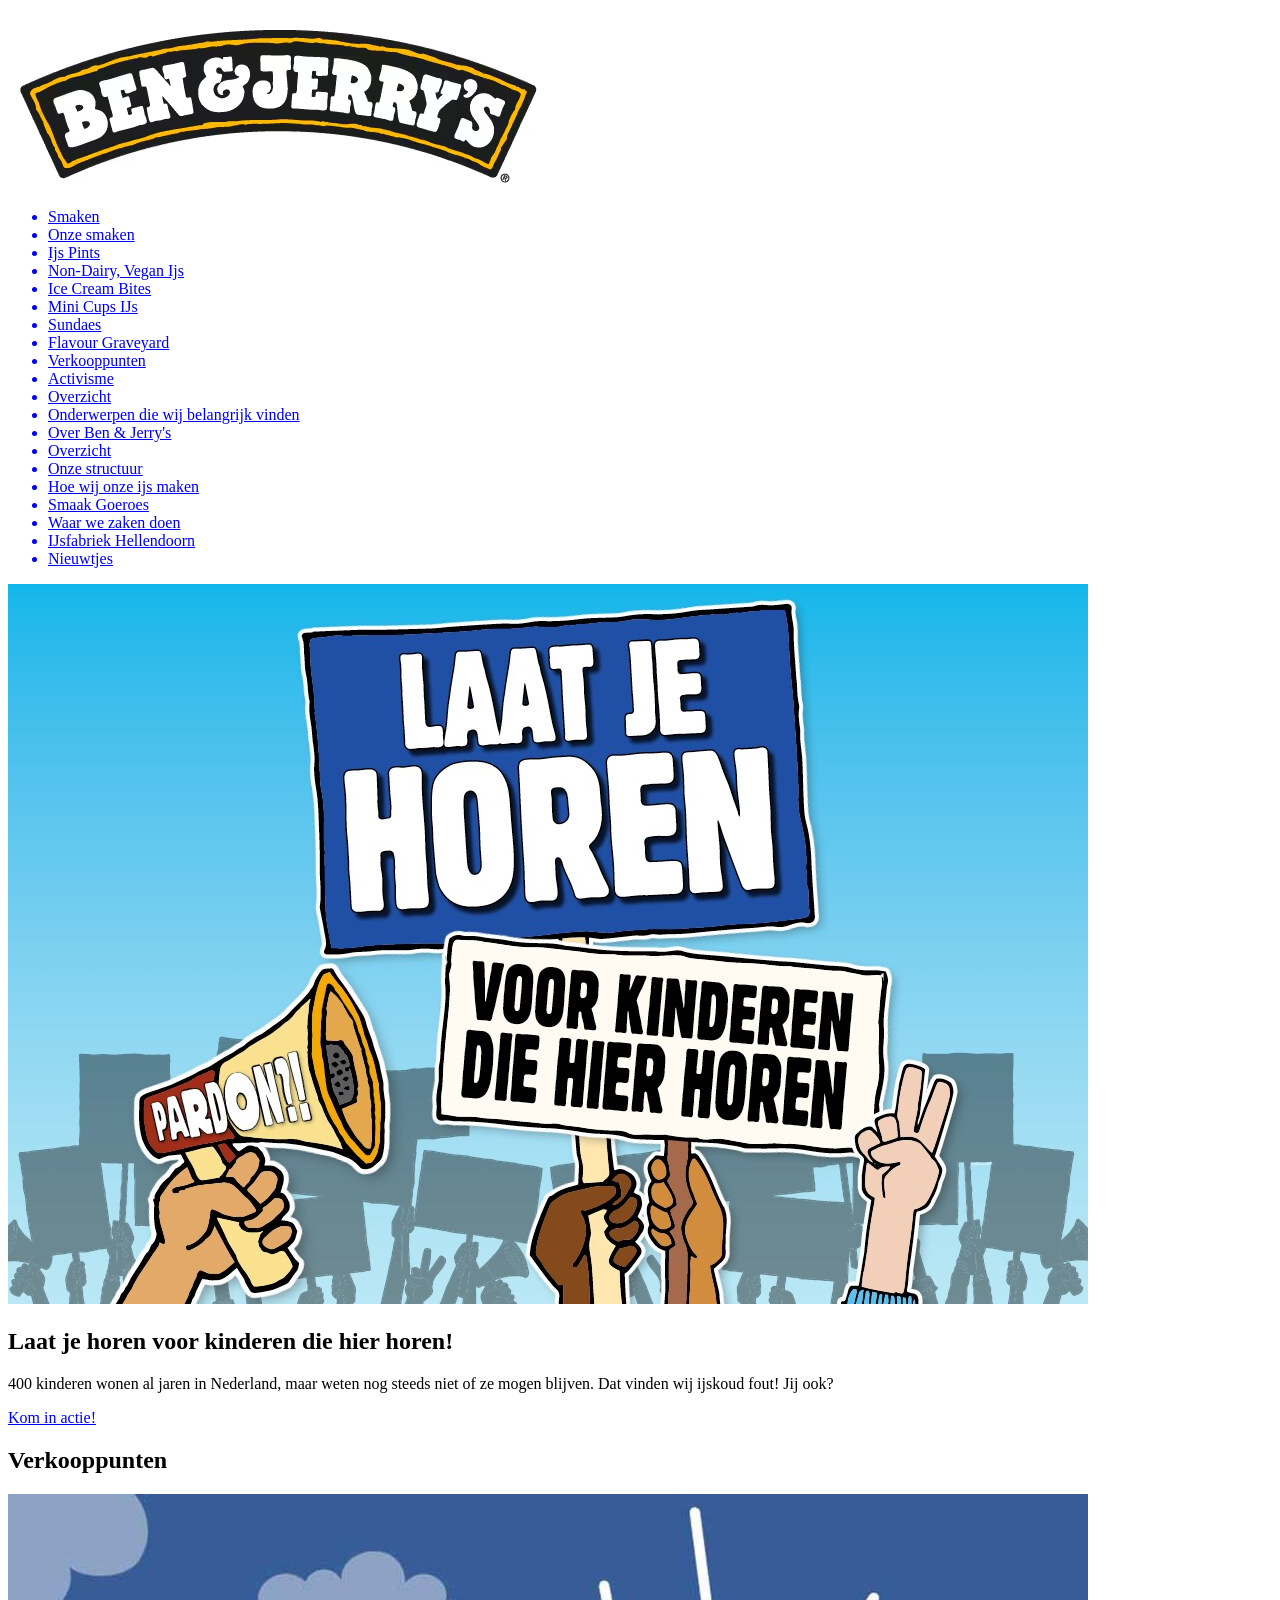
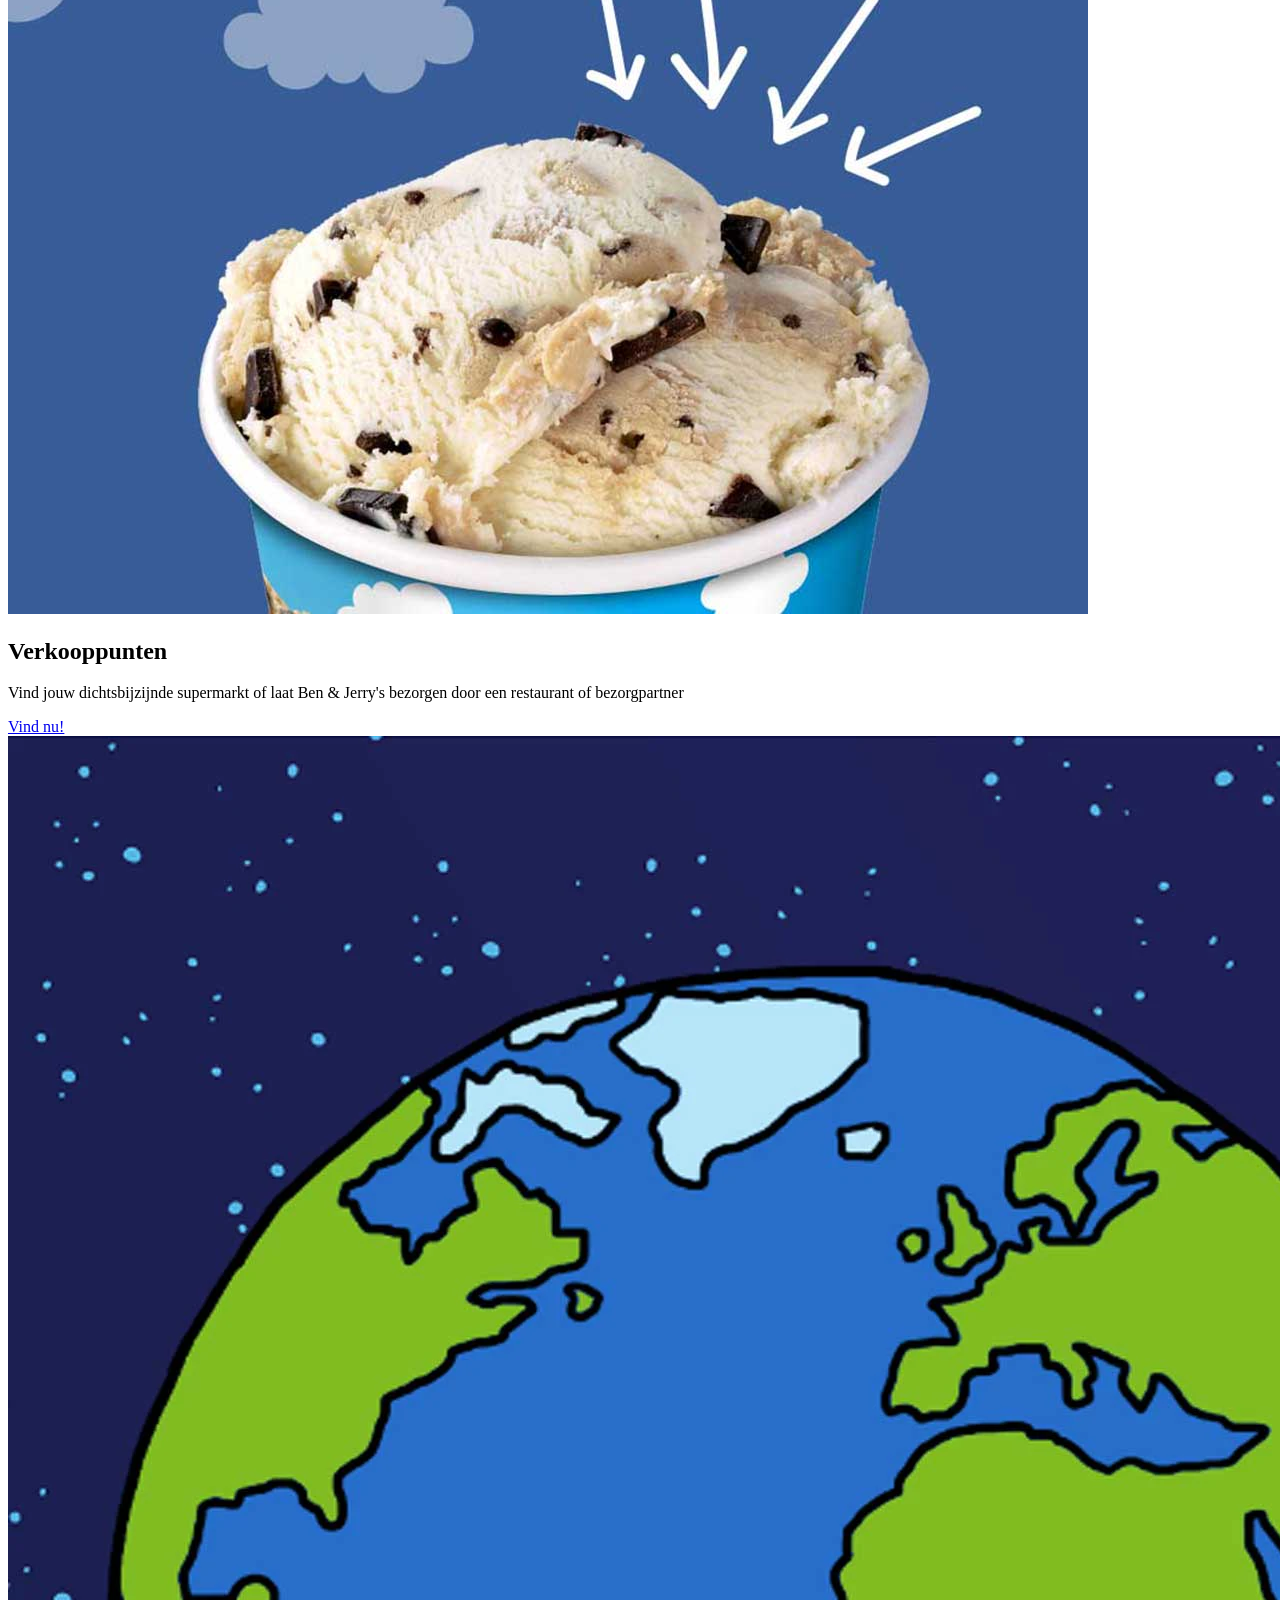
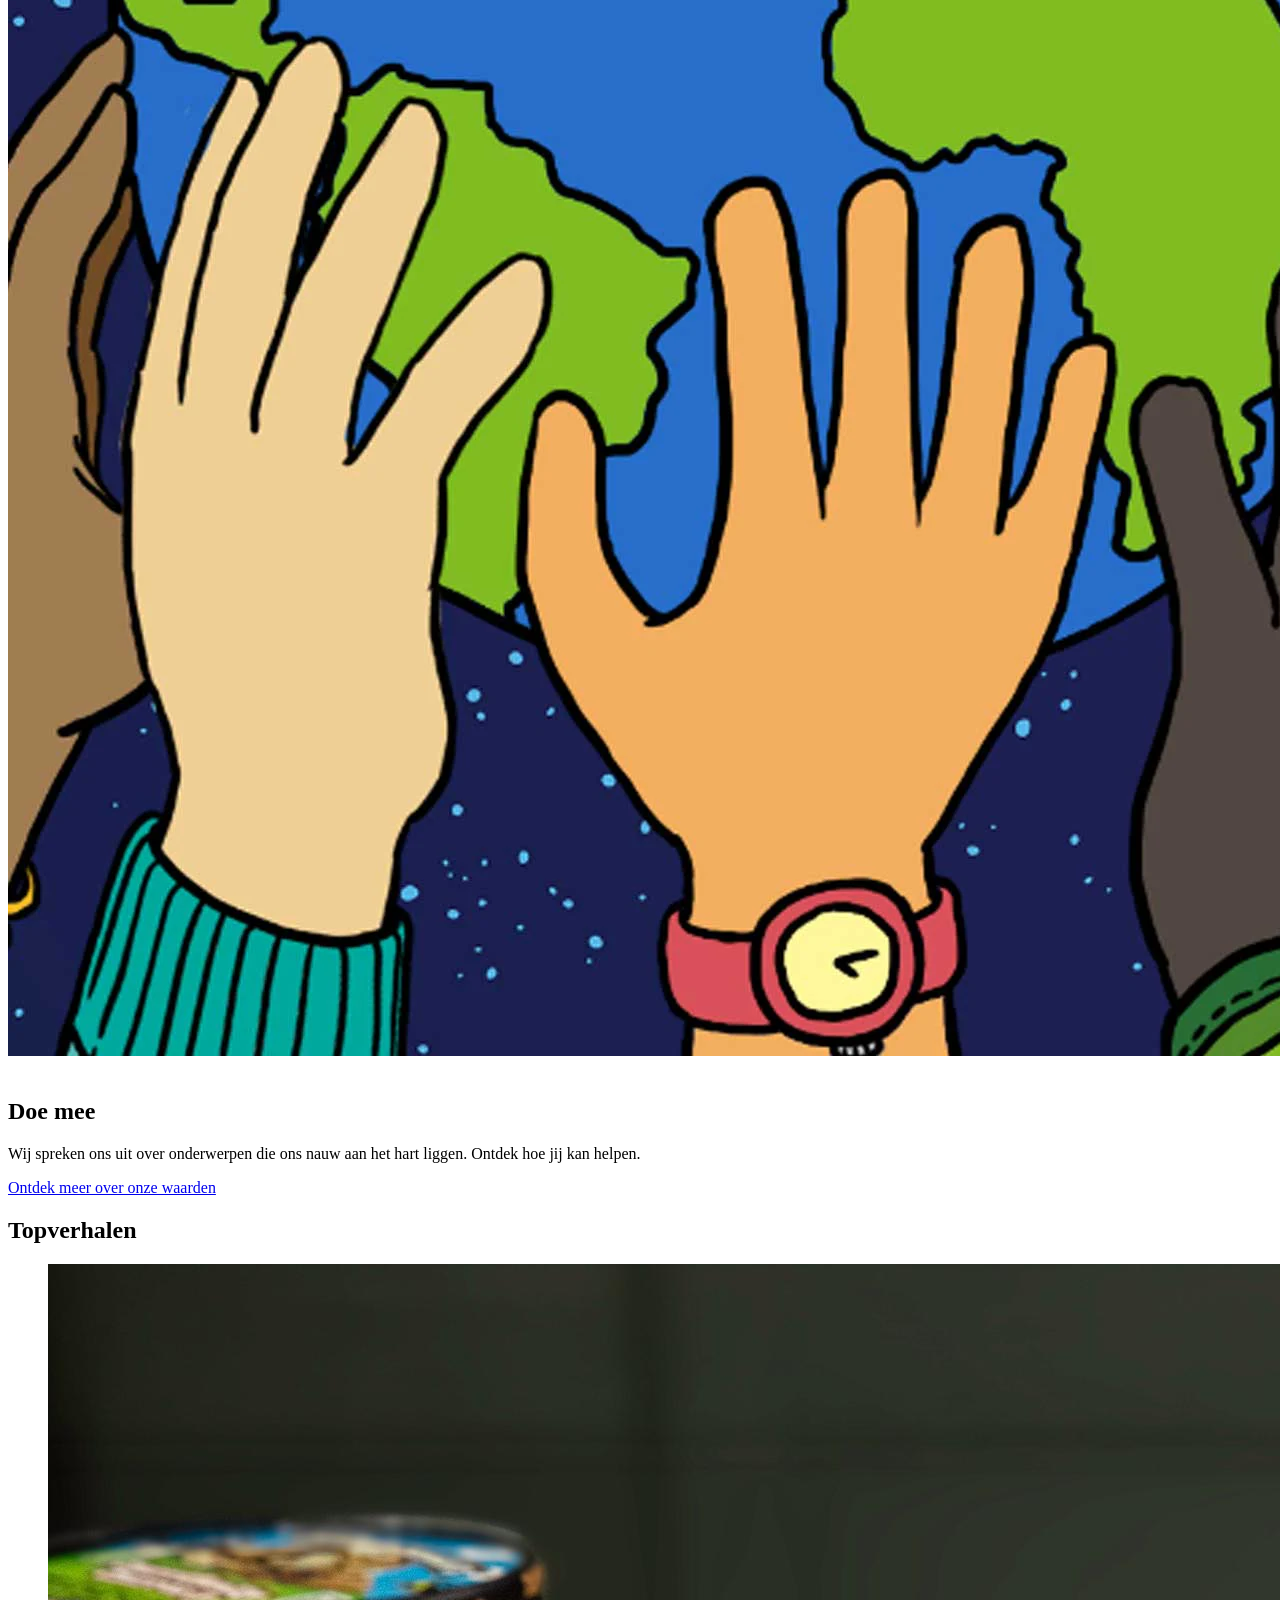
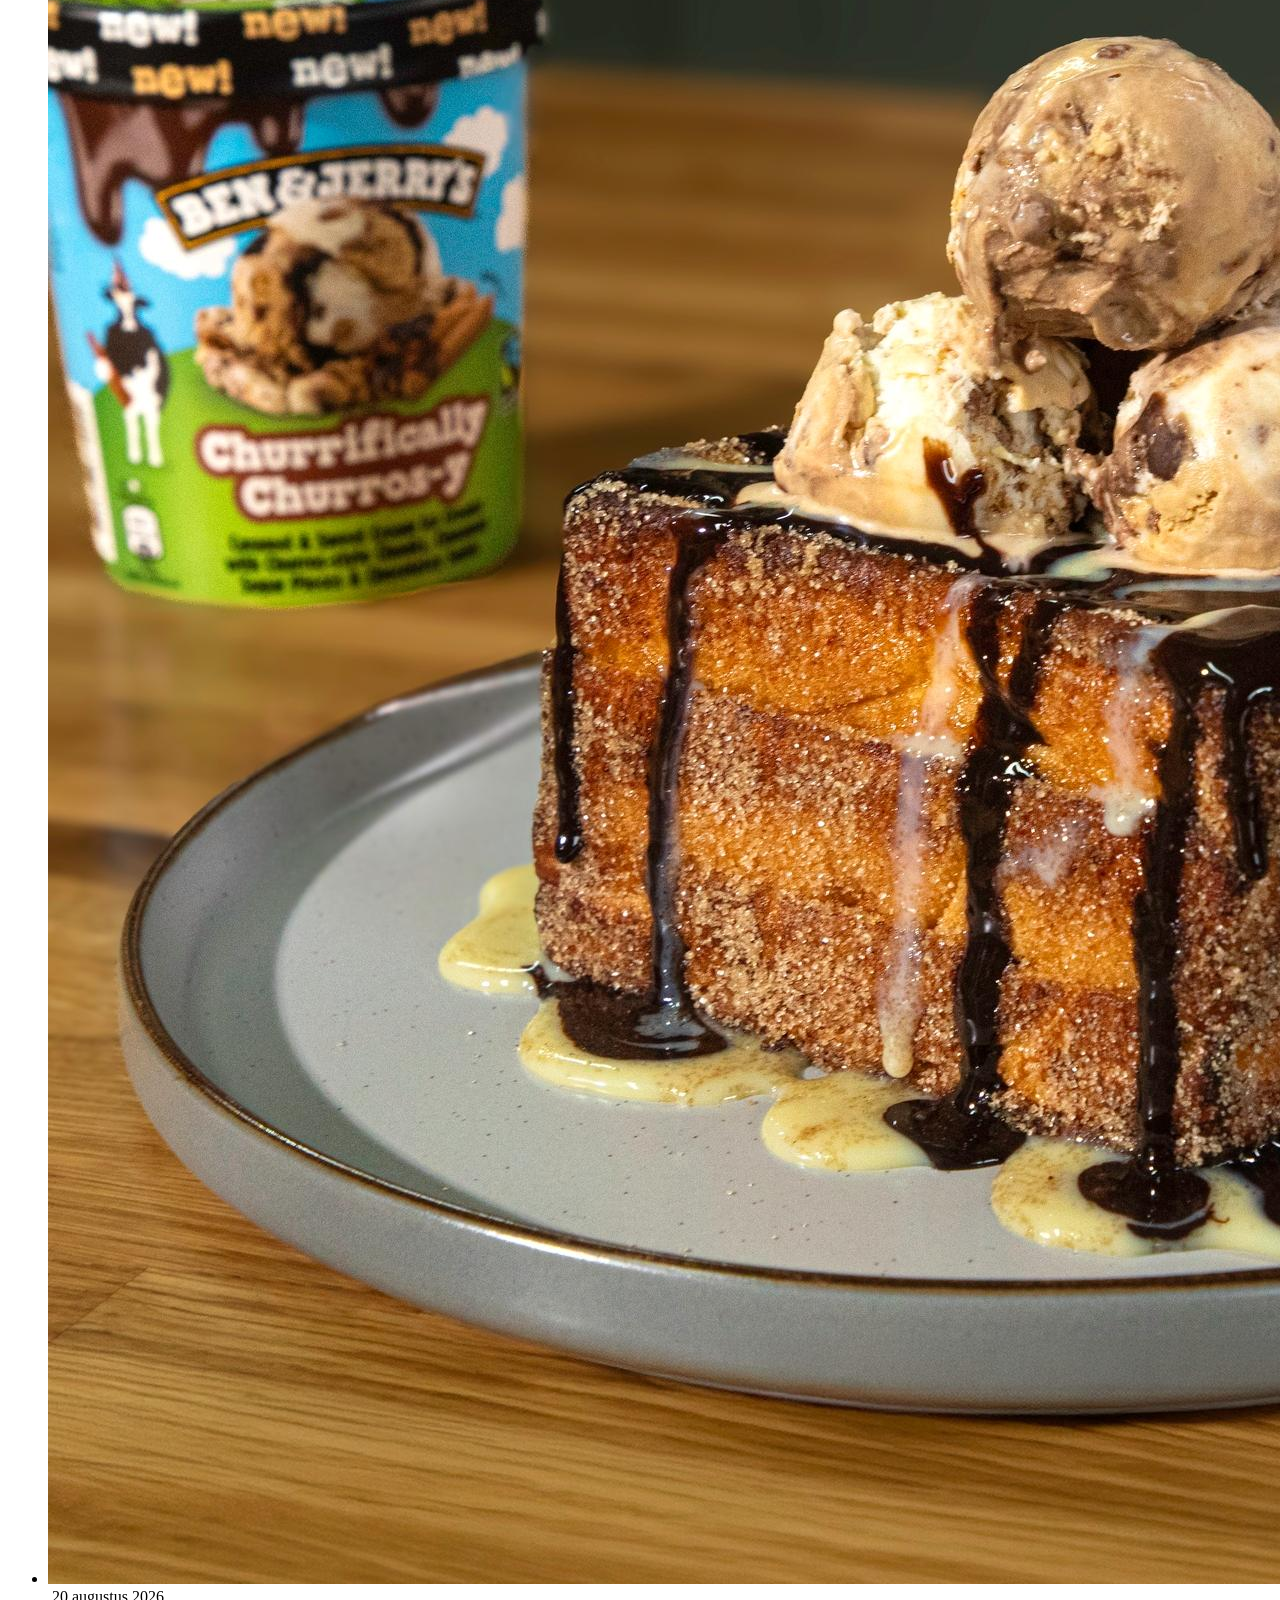
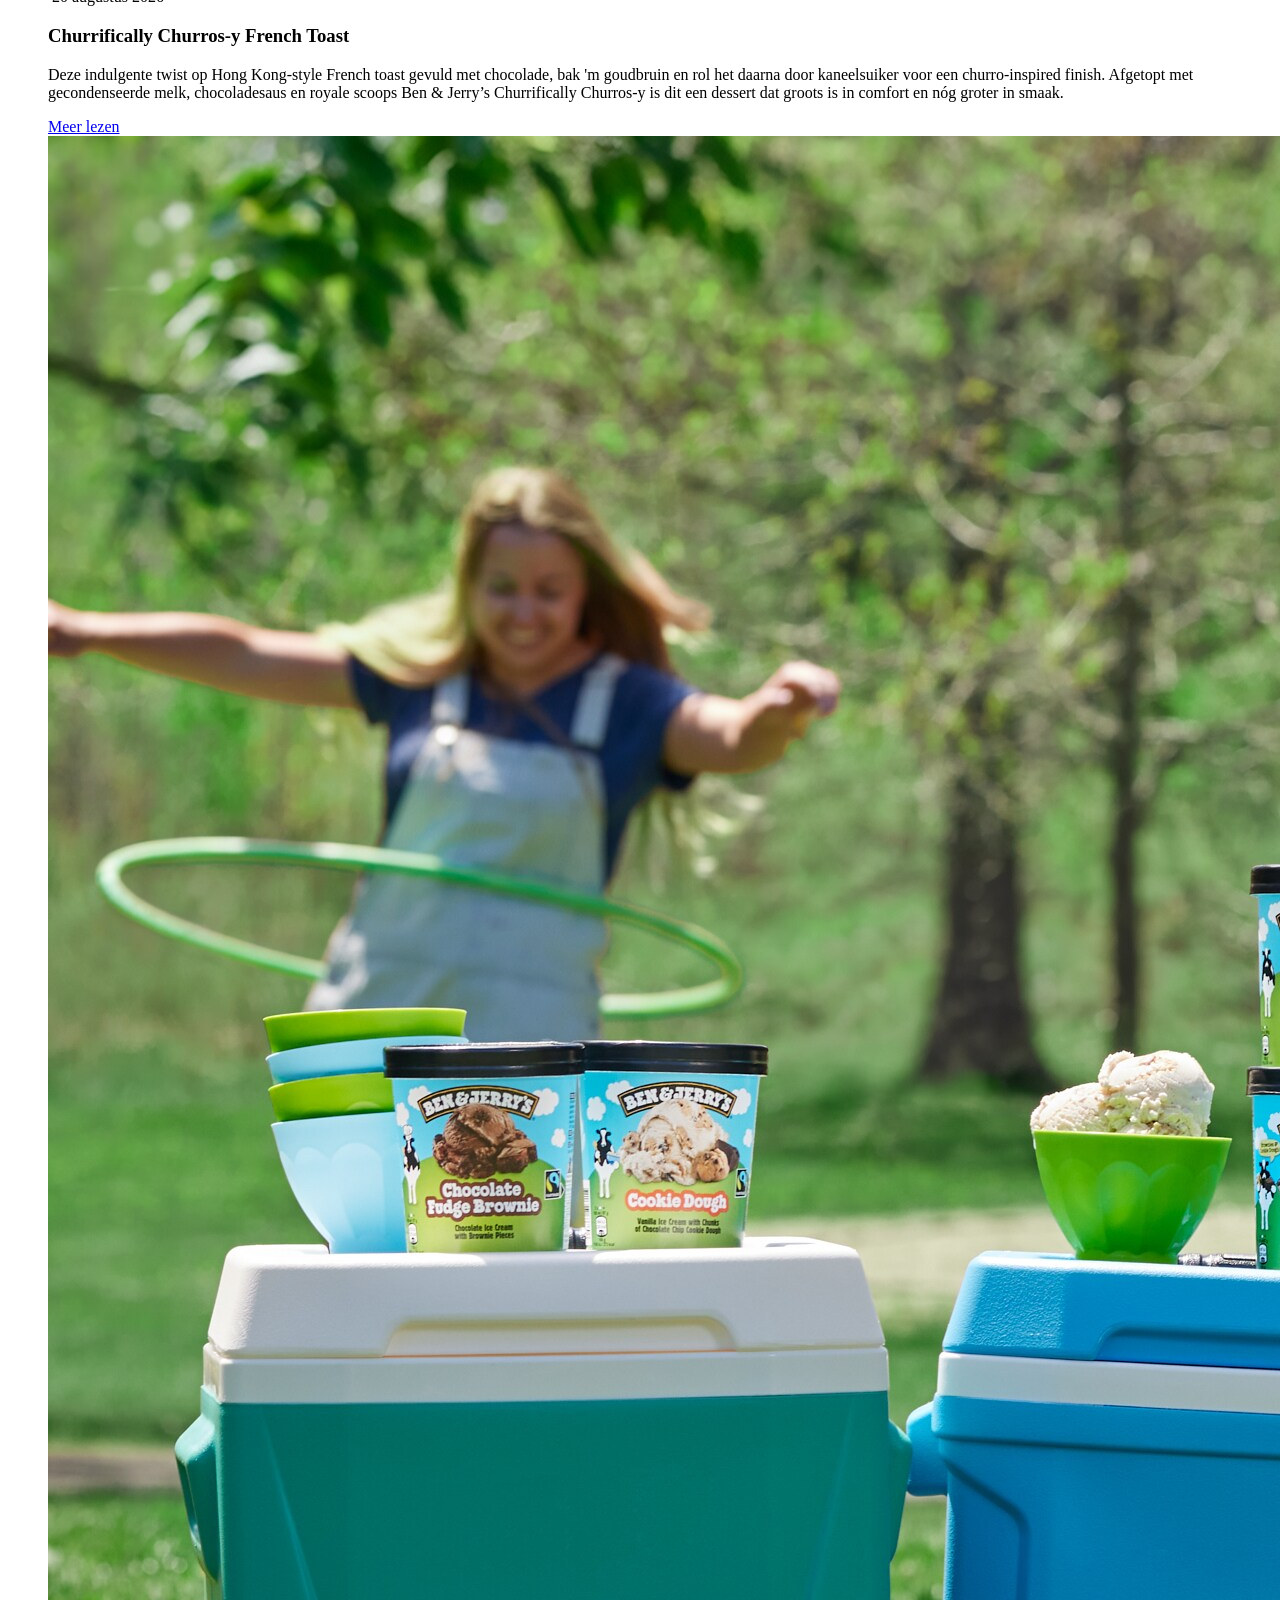
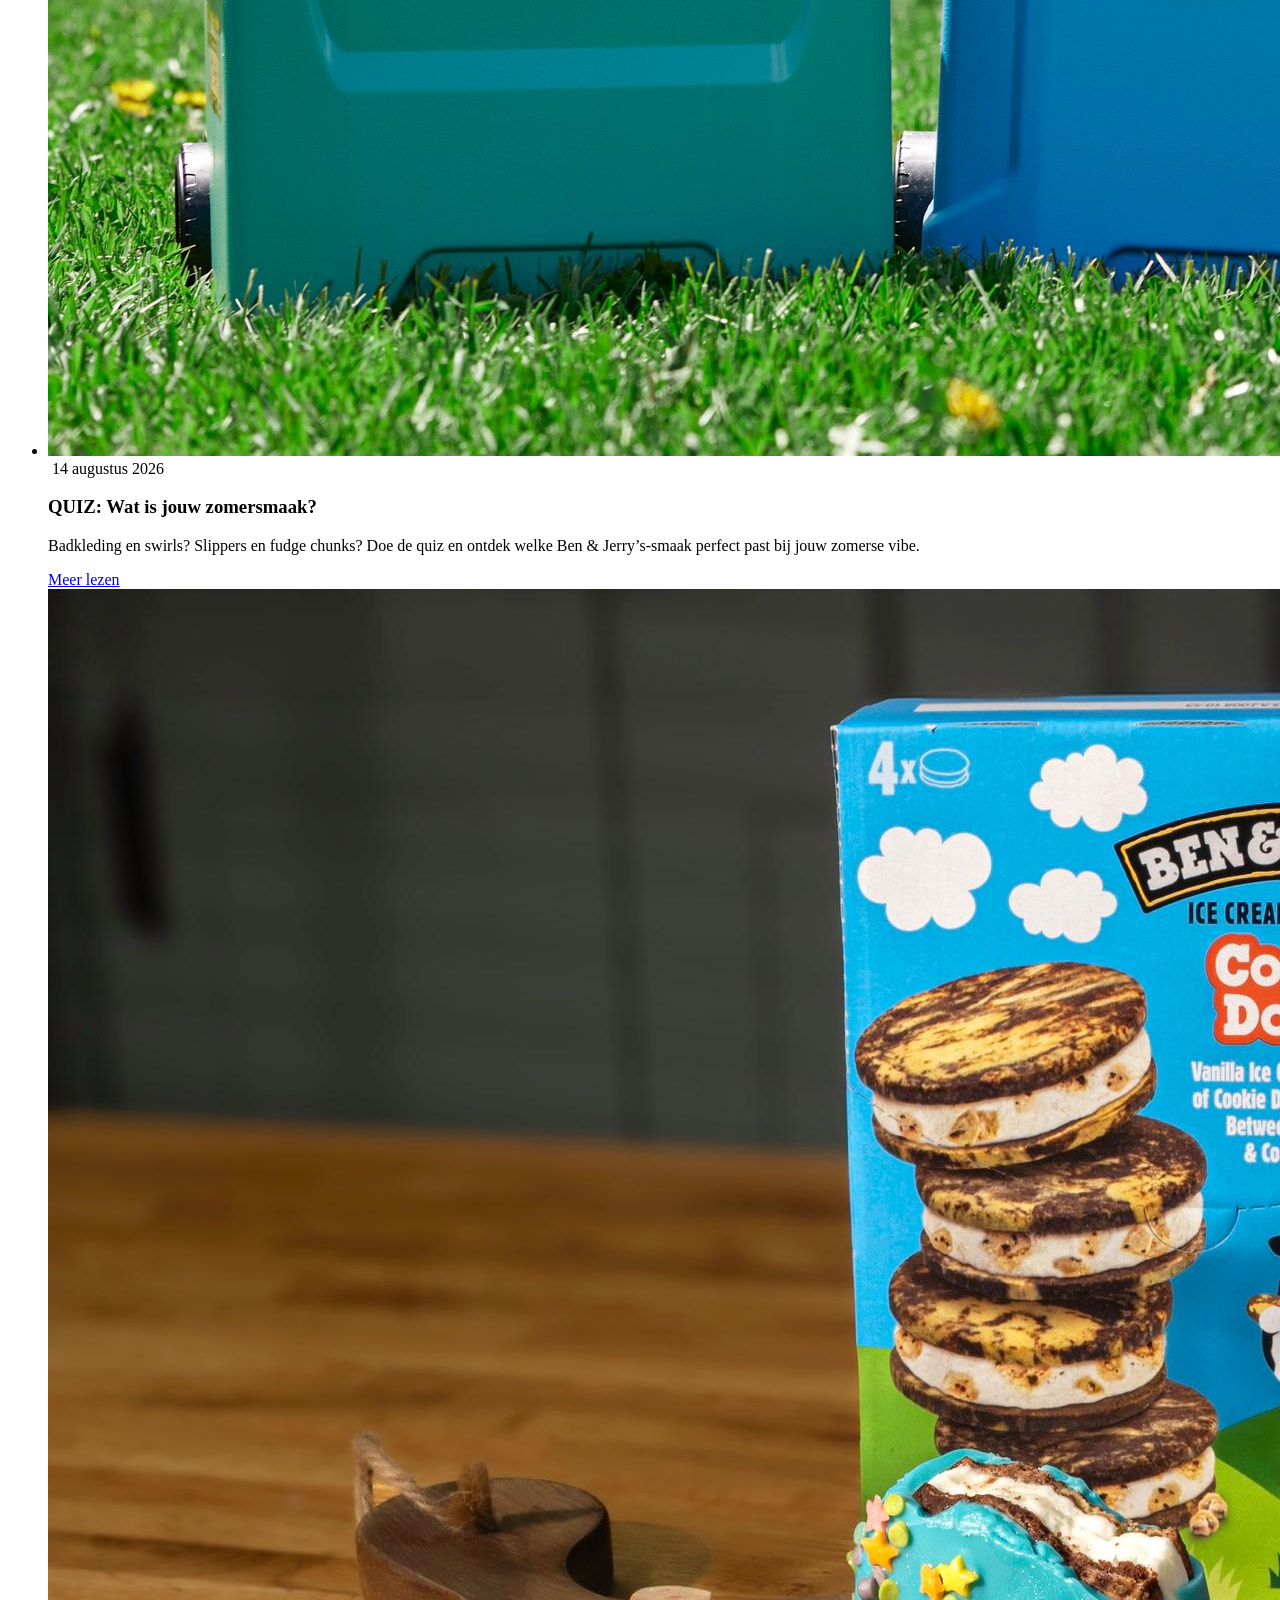
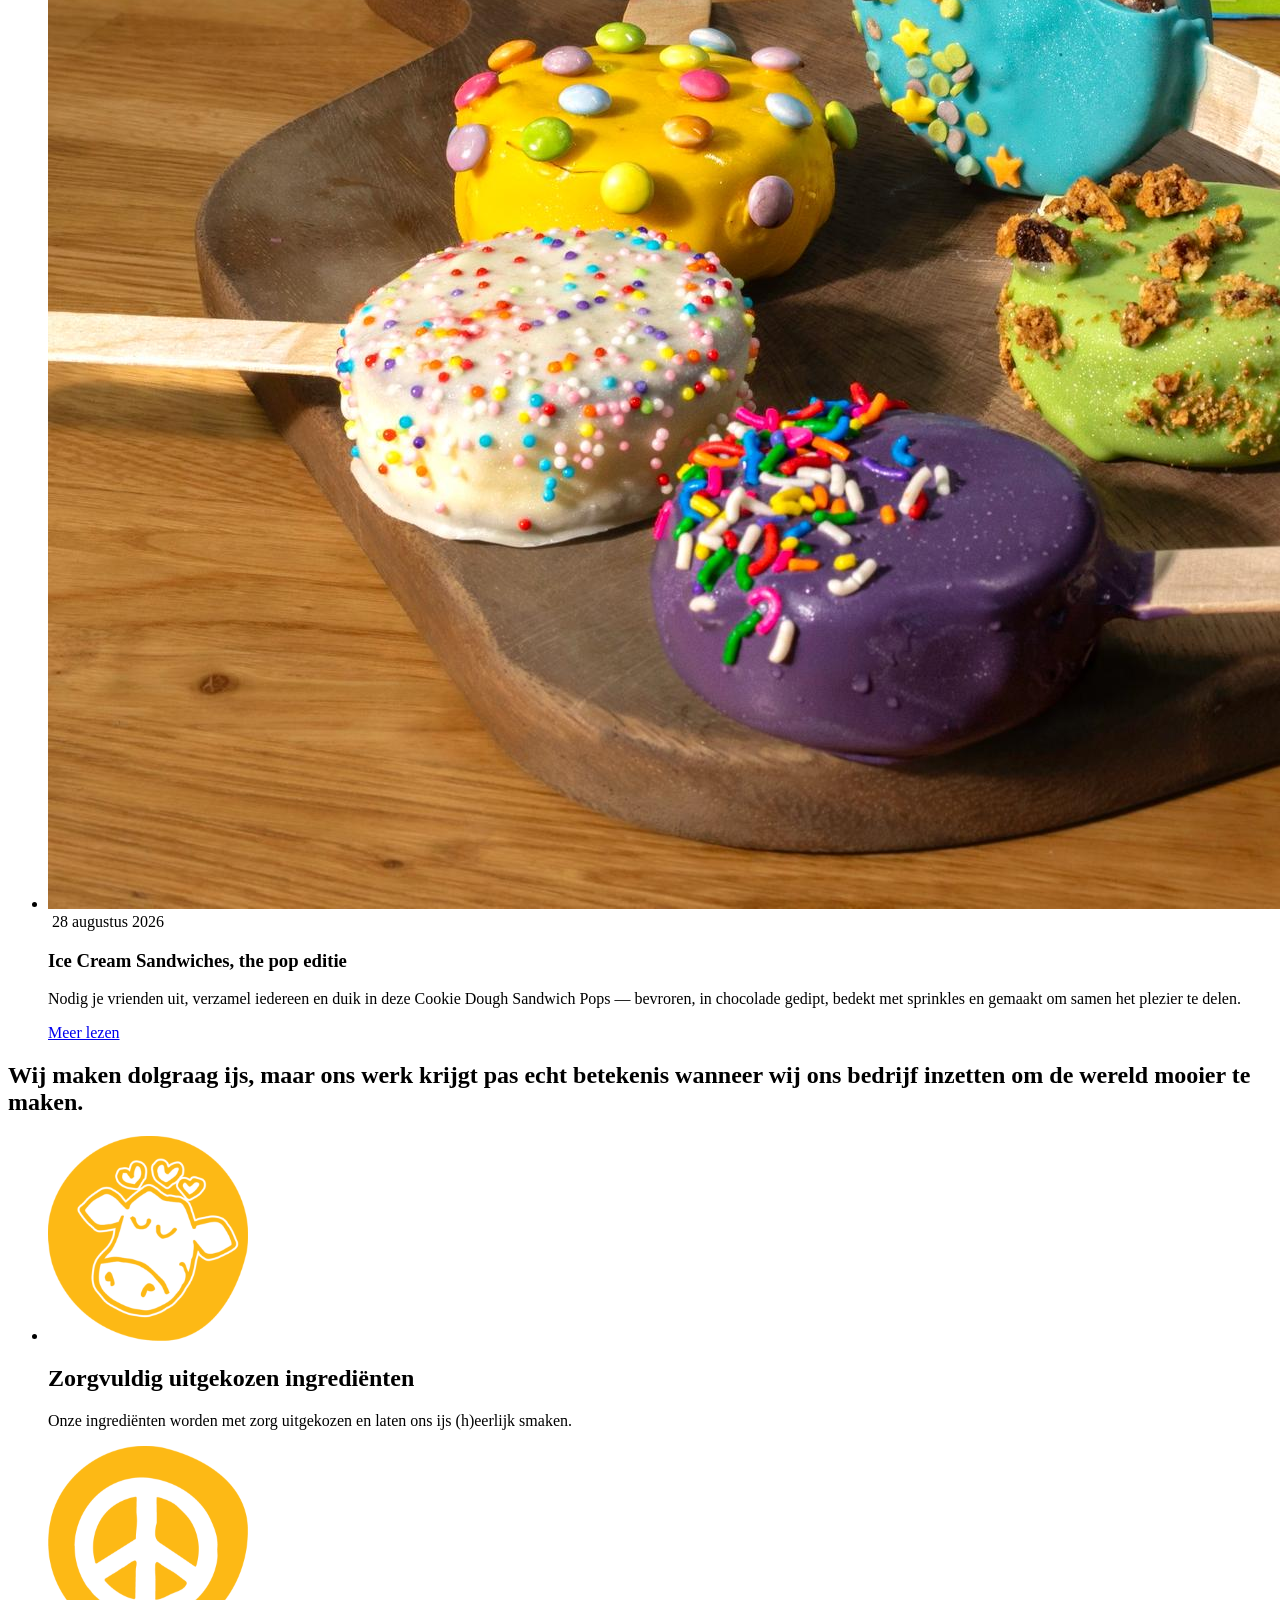
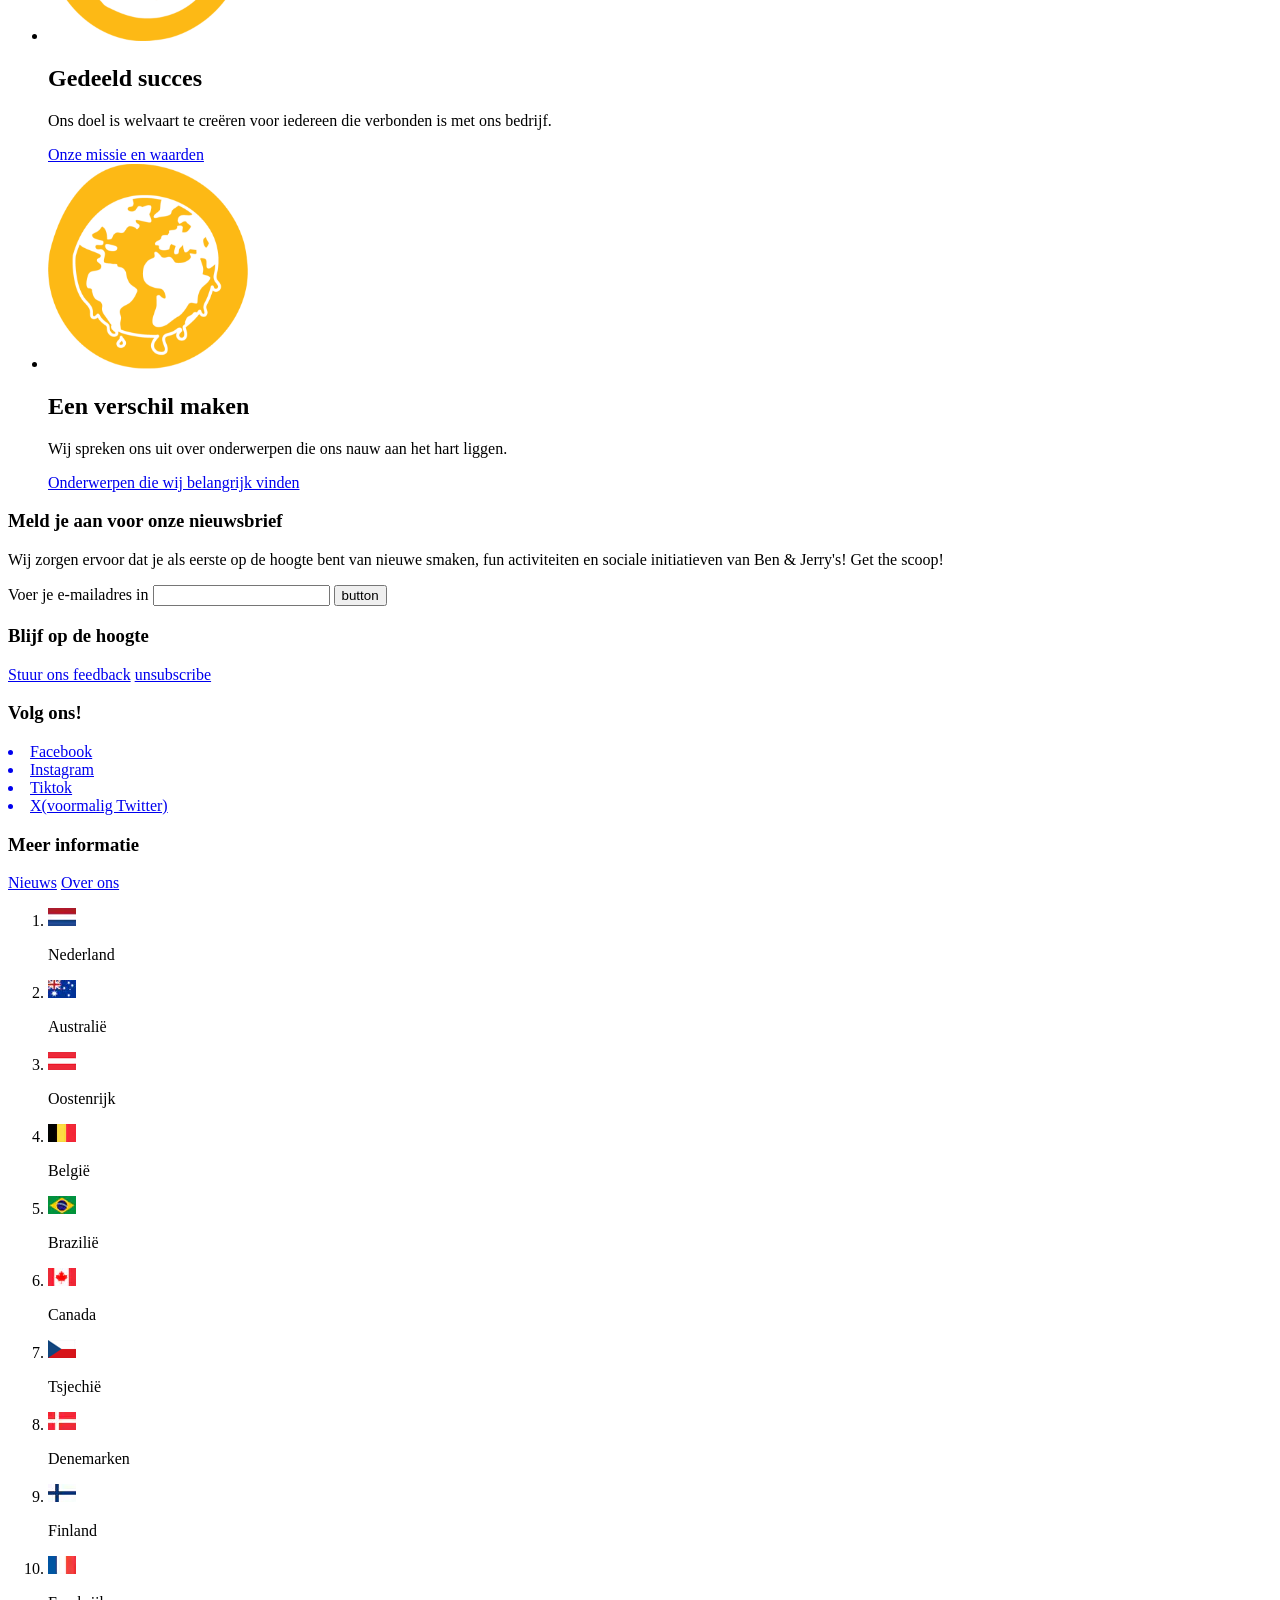
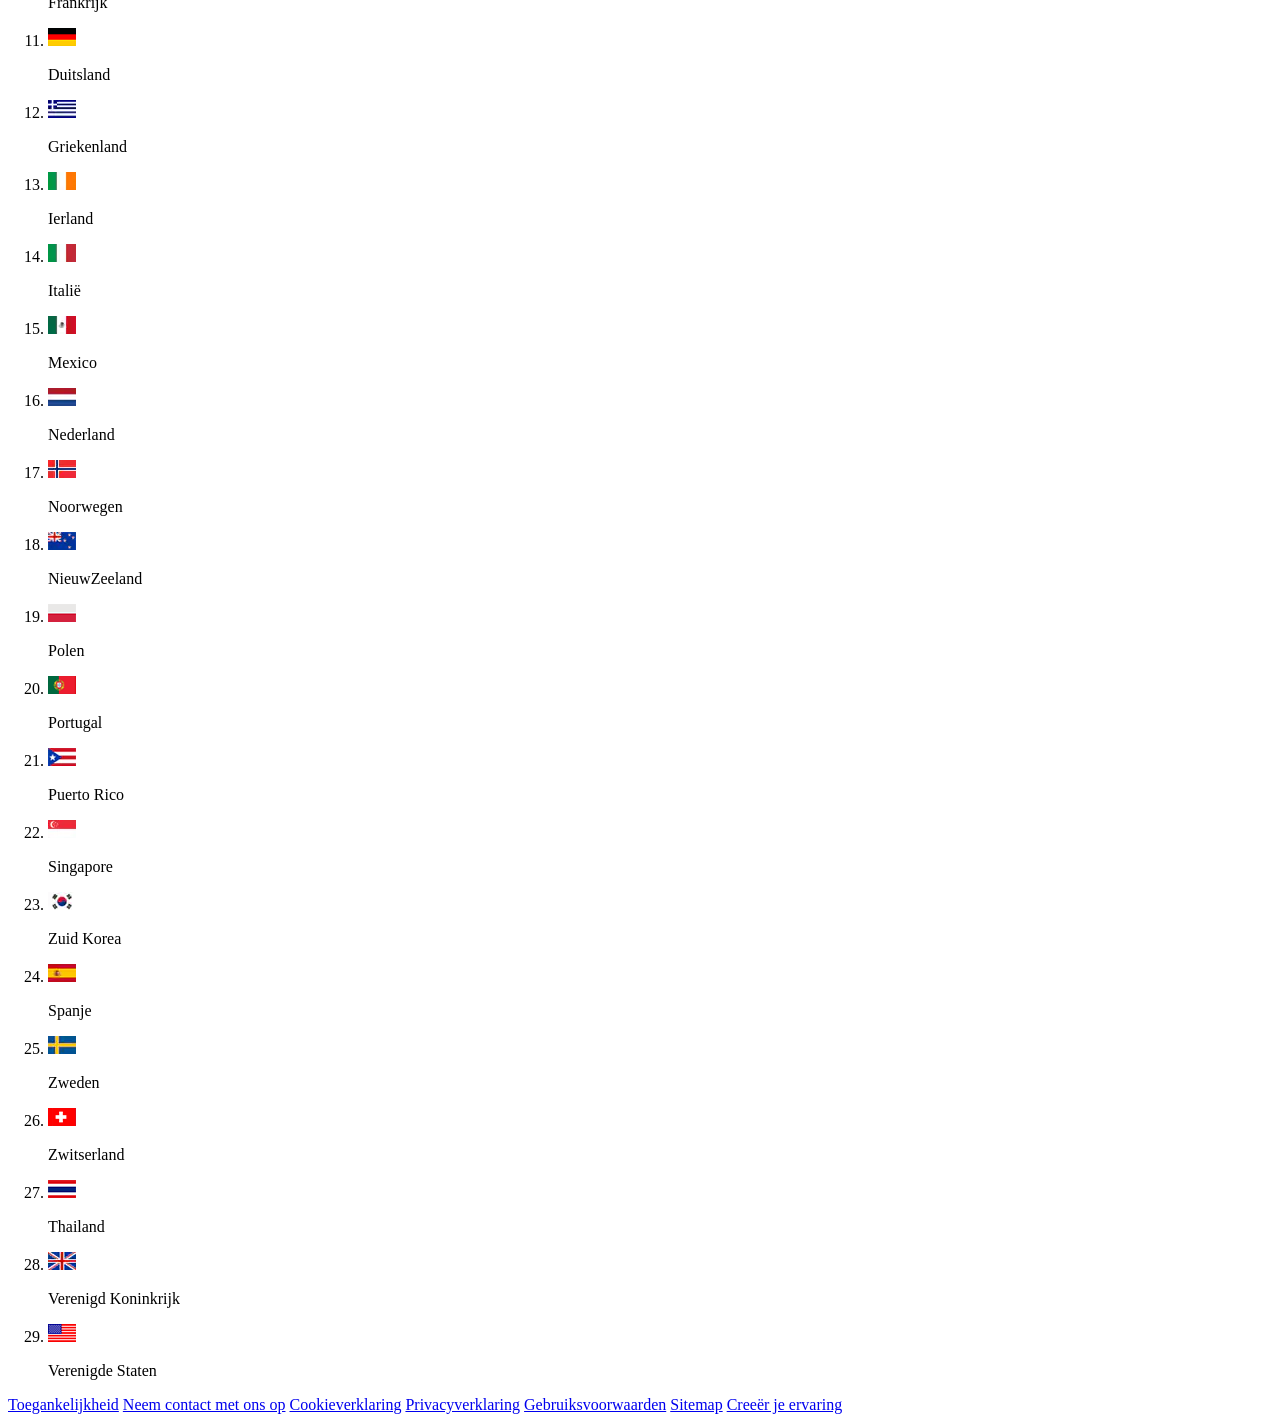
==== index.html @ 1eba2294 "Add files via upload" ====
<!DOCTYPE html>
<html lang="nl">

<head>
	<meta charset="UTF-8">
	<meta name="author" content="jouw naam">
	<meta name="viewport" content="width=device-width, initial-scale=1">

	<title>Ben & Jerry's</title>

	<link href="styles/style.css" rel="stylesheet">
	<link rel="icon" type="image/svg+xml" href="images/favicon.svg">
</head>

<body>
	<header>
		<h1>Welkom bij de website van Ben & Jerry's</h1>
		<a href="./index.html">
			<img src="./images/logo.png" alt="Ben & Jerry's logo">
		</a>
		<nav>
			<ul>
				<a href="./onzesmaken.html">
					<li>
						Smaken
					</li>
				</a>
				<a href="./onzesmaken.html">
					<li>
						Onze smaken
					</li>
				</a>
				<a href="./onzesmaken.html">
					<li>
						Ijs Pints
					</li>
				</a>
				<a href="./onzesmaken.html">
					<li>
						Non-Dairy, Vegan Ijs
					</li>
				</a>
				<a href="./onzesmaken.html">
					<li>
						Ice Cream Bites
					</li>
				</a>
				<a href="./onzesmaken.html">
					<li>
						Mini Cups IJs
					</li>
				</a>
				<a href="./onzesmaken.html">
					<li>
						Sundaes
					</li>
				</a>
				<a href="./onzesmaken.html">
					<li>
						Flavour Graveyard
					</li>
				</a>

				<a href="./index.html">
					<li>
						Verkooppunten
					</li>
				</a>

				<a href="index.html">
					<li>
						Activisme
					</li>
				</a>
				<a href="./onzesmaken.html">
					<li>
						Overzicht
					</li>
				</a>
				<a href="./onzesmaken.html">
					<li>
						Onderwerpen die wij belangrijk vinden
					</li>
				</a>

				<a href="index.html">
					<li>
						Over Ben & Jerry's
					</li>
				</a>
				<a href="./onzesmaken.html">
					<li>
						Overzicht
					</li>
				</a>
				<a href="./onzesmaken.html">
					<li>
						Onze structuur
					</li>
				</a>
				<a href="./onzesmaken.html">
					<li>
						Hoe wij onze ijs maken
					</li>
				</a>
				<a href="./onzesmaken.html">
					<li>
						Smaak Goeroes
					</li>
				</a>
				<a href="./onzesmaken.html">
					<li>
						Waar we zaken doen
					</li>
				</a>
				<a href="./onzesmaken.html">
					<li>
						IJsfabriek Hellendoorn
					</li>
				</a>

				<a href="./index.html">
					<li>
						Nieuwtjes
					</li>

				</a>
			</ul>

		</nav>
		<img src="./images/LaatjehorenBJ.jpg" alt="Kinderpardon Nederland"><img>
		<h2>Laat je horen voor kinderen die hier horen!</h2>
		<p>
			400 kinderen wonen al jaren in Nederland, maar weten nog steeds niet of ze mogen blijven. Dat vinden wij
			ijskoud fout! Jij ook?
		</p>
		<a href="./index.html">Kom in actie!</a>
	</header>

	<main>
		<section>
			<h2>Verkooppunten</h2>
			<img src="./images/VerkooppuntenBJ.jpg"><img>
			<article>
				<h2>Verkooppunten</h2>
				<p>Vind jouw dichtsbijzijnde supermarkt of laat Ben & Jerry's bezorgen door een restaurant of
					bezorgpartner</p>
				<a href="./index.html">Vind nu!</a>
			</article>
		</section>

		<section>
			<img src="./images/DoemeeBJ.jpg"><img>
			<h2>Doe mee</h2>
			<p>Wij spreken ons uit over onderwerpen die ons nauw aan het hart liggen. Ontdek hoe jij kan helpen.</p>
			<a href="./index.html">Ontdek meer over onze waarden</a>
		</section>

		<section>
			<h2>Topverhalen</h2>
			<ul>
				<li>
					<img src="./images/Frechtoastchurro.jpg"><img>
					<time>20 augustus 2026</time>
					<h3>Churrifically Churros-y French Toast</h3>
					<p>Deze indulgente twist op Hong Kong‑style French toast gevuld met chocolade, bak 'm goudbruin en
						rol het daarna door kaneelsuiker voor een churro‑inspired finish. Afgetopt met gecondenseerde
						melk, chocoladesaus en royale scoops Ben & Jerry’s Churrifically Churros‑y is dit een dessert
						dat groots is in comfort en nóg groter in smaak.</p>
					<a href="./index.html">Meer lezen</a>
				</li>
				<li>
					<img src="./images/QUIZZomersmaak.jpg"><img>
					<time>14 augustus 2026</time>
					<h3>QUIZ: Wat is jouw zomersmaak?</h3>
					<p>Badkleding en swirls? Slippers en fudge chunks? Doe de quiz en ontdek welke Ben & Jerry’s-smaak
						perfect past bij jouw zomerse vibe.</p>
					<a href="./index.html">Meer lezen</a>
				</li>
				<li>
					<img src="./images/IcecreamsandwichesBJ.jpg"><img>
					<time>28 augustus 2026</time>
					<h3>Ice Cream Sandwiches, the pop editie</h3>
					<p>Nodig je vrienden uit, verzamel iedereen en duik in deze Cookie Dough Sandwich Pops — bevroren,
						in chocolade gedipt, bedekt met sprinkles en gemaakt om samen het plezier te delen.</p>
					<a href="./index.html">Meer lezen</a>
				</li>
			</ul>
		</section>

		<section>
			<h2>Wij maken dolgraag ijs, maar ons werk krijgt pas echt betekenis wanneer wij ons bedrijf inzetten om de
				wereld mooier te maken.</h2>
			<ul>
				<li>
					<img src="./images/koehartjesicon.png"><img>
					<h2>Zorgvuldig uitgekozen ingrediënten</h2>
					<p>Onze ingrediënten worden met zorg uitgekozen en laten ons ijs (h)eerlijk smaken.</p>
				</li>
				<li>
					<img src="./images/peaceicon.png"><img>
					<h2>Gedeeld succes</h2>
					<p>Ons doel is welvaart te creëren voor iedereen die verbonden is met ons bedrijf.</p>
					<a href="./index.html">Onze missie en waarden</a>
				</li>
				<li>
					<img src="./images/wereldicon.png"><img>
					<h2>Een verschil maken</h2>
					<p>Wij spreken ons uit over onderwerpen die ons nauw aan het hart liggen.</p>
					<a href="./index.html">Onderwerpen die wij belangrijk vinden</a>
				</li>
			</ul>
		</section>

	</main>

	<footer>
		<h3>Meld je aan voor onze nieuwsbrief</h3>
		<p>Wij zorgen ervoor dat je als eerste op de hoogte bent van nieuwe smaken, fun activiteiten en sociale
			initiatieven van Ben & Jerry's! Get the scoop!</p>
		<label for="email">Voer je e-mailadres in</label>
		<input type="email" id="email" name="email">
		<button>button</button>

		<h3>Blijf op de hoogte</h3>
		<a href="./index.html">Stuur ons feedback</a>
		<a href="./index.html">unsubscribe</a>

		<h3>Volg ons!</h3>
		<a href="./index.html">
			<li>
				Facebook
			</li>
		</a>
		<a href="./index.html">
			<li>
				Instagram
			</li>
		</a>
		<a href="./index.html">
			<li>
				Tiktok
			</li>
		</a>
		<a href="./index.html">
			<li>
				X(voormalig Twitter)
			</li>
		</a>

		<h3>Meer informatie</h3>
		<a href="./index.html">Nieuws</a>
		<a href="./index.html">Over ons</a>

		<!-- Hier de dropdown met vlaggetjes van andere landen -->

		<ol>
            <li>
                <img src="./images/nederlandvlag.jpg" alt="Nederland">
                <p>Nederland</p>
            </li>
            <li>
                <img src="./images/australië.jpg" alt="Australië">
                <p>Australië</p>
            </li>
            <li>
                <img src="./images/oostenrijk.jpg" alt="Oostenrijk">
                <p>Oostenrijk</p>
            </li>
            <li>
                <img src="./images/België.jpg" alt="België">
                <p>België</p>
            </li>
            <li>
                <img src="./images/Brazilië.jpg" alt="Brazilië">
                <p>Brazilië</p>
            </li>
            <li>
                <img src="./images/Canada.jpg" alt="Canada">
                <p>Canada</p>
            </li>
            <li>
                <img src="./images/Tsjechië.png" alt="Tsjechië">
                <p>Tsjechië</p>
            </li>
            <li>
                <img src="./images/Denemarken.jpg" alt="Denemarken">
                <p>Denemarken</p>
            </li>
            <li>
                <img src="./images/Finland.jpg" alt="Finland">
                <p>Finland</p>
            </li>
            <li>
                <img src="./images/Frankrijk.jpg" alt="Frankrijk">
                <p>Frankrijk</p>
            </li>
            <li>
                <img src="./images/Duitsland.jpg" alt="Duitsland">
                <p>Duitsland</p>
            </li>
            <li>
                <img src="./images/Griekenland.jpg" alt="Griekenland">
                <p>Griekenland</p>
            </li>
            <li>
                <img src="./images/Ierland.jpg" alt="Ierland">
                <p>Ierland</p>
            </li>
            <li>
                <img src="./images/Italië.jpg" alt="Italië">
                <p>Italië</p>
            </li>
            <li>
                <img src="./images/Mexico.jpg" alt="Mexico">
                <p>Mexico</p>
            </li>
            <li>
                <img src="./images/nederlandvlag.jpg" alt="Nederland">
                <p>Nederland</p>
            </li>
            <li>
                <img src="./images/Noorwegen.jpg" alt="Noorwegen">
                <p>Noorwegen</p>
            </li>
            <li>
                <img src="./images/NieuwZeeland.jpg" alt="Nieuw Zeeland">
                <p>NieuwZeeland</p>
            </li>
            <li>
                <img src="./images/Polen.png" alt="Polen">
                <p>Polen</p>
            </li>
            <li>
                <img src="./images/Portugal.png" alt="Portugal">
                <p>Portugal</p>
            </li>
            <li>
                <img src="./images/PuertoRico.jpg" alt="Puerto Rico">
                <p>Puerto Rico</p>
            </li>
            <li>
                <img src="./images/Singapore.jpg" alt="Singapore">
                <p>Singapore</p>
            </li>
            <li>
                <img src="./images/ZuidKorea.jpg" alt="Zuid Korea">
                <p>Zuid Korea</p>
            </li>
            <li>
                <img src="./images/Spanje.jpg" alt="Spanje">
                <p>Spanje</p>
            </li>
            <li>
                <img src="./images/Zweden.jpg" alt="Zweden">
                <p>Zweden</p>
            </li>
            <li>
                <img src="./images/Zwitserland.jpg" alt="Zwitserland">
                <p>Zwitserland</p>
            </li>
            <li>
                <img src="./images/Thailand.png" alt="Thailand">
                <p>Thailand</p>
            </li>
            <li>
                <img src="./images/VerenigdKoninkrijk.jpg" alt="Verenigd Koninkrijk">
                <p>Verenigd Koninkrijk</p>
            </li>
            <li>
                <img src="./images/VerenigdeStaten.jpg" alt="Verenigde Staten">
                <p>Verenigde Staten</p>
            </li>
        </ol>

		<a href="./index.html">Toegankelijkheid</a>
		<a href="./index.html">Neem contact met ons op</a>
		<a href="./index.html">Cookieverklaring</a>
		<a href="./index.html">Privacyverklaring</a>
		<a href="./index.html">Gebruiksvoorwaarden</a>
		<a href="./index.html">Sitemap</a>
		<a href="./index.html">Creeër je ervaring</a>
	</footer>

	<script defer src="scripts/script.js"></script>
</body>

</html>
---- styles/style.css ----
/**************/
/* CSS REMEDY */
/**************/
*, *::after, *::before {
  box-sizing:border-box;  
}






/*********************/
/* CUSTOM PROPERTIES */
/*********************/
:root {
	/* startje */
	--color-text:#111;
	--color-background:#eee;
}

h1 {
	display: none;
}

/* ul li {
	list-style-type: none;
} */





/****************/
/* JOUW STYLING */
/****************/

/* jouw code */
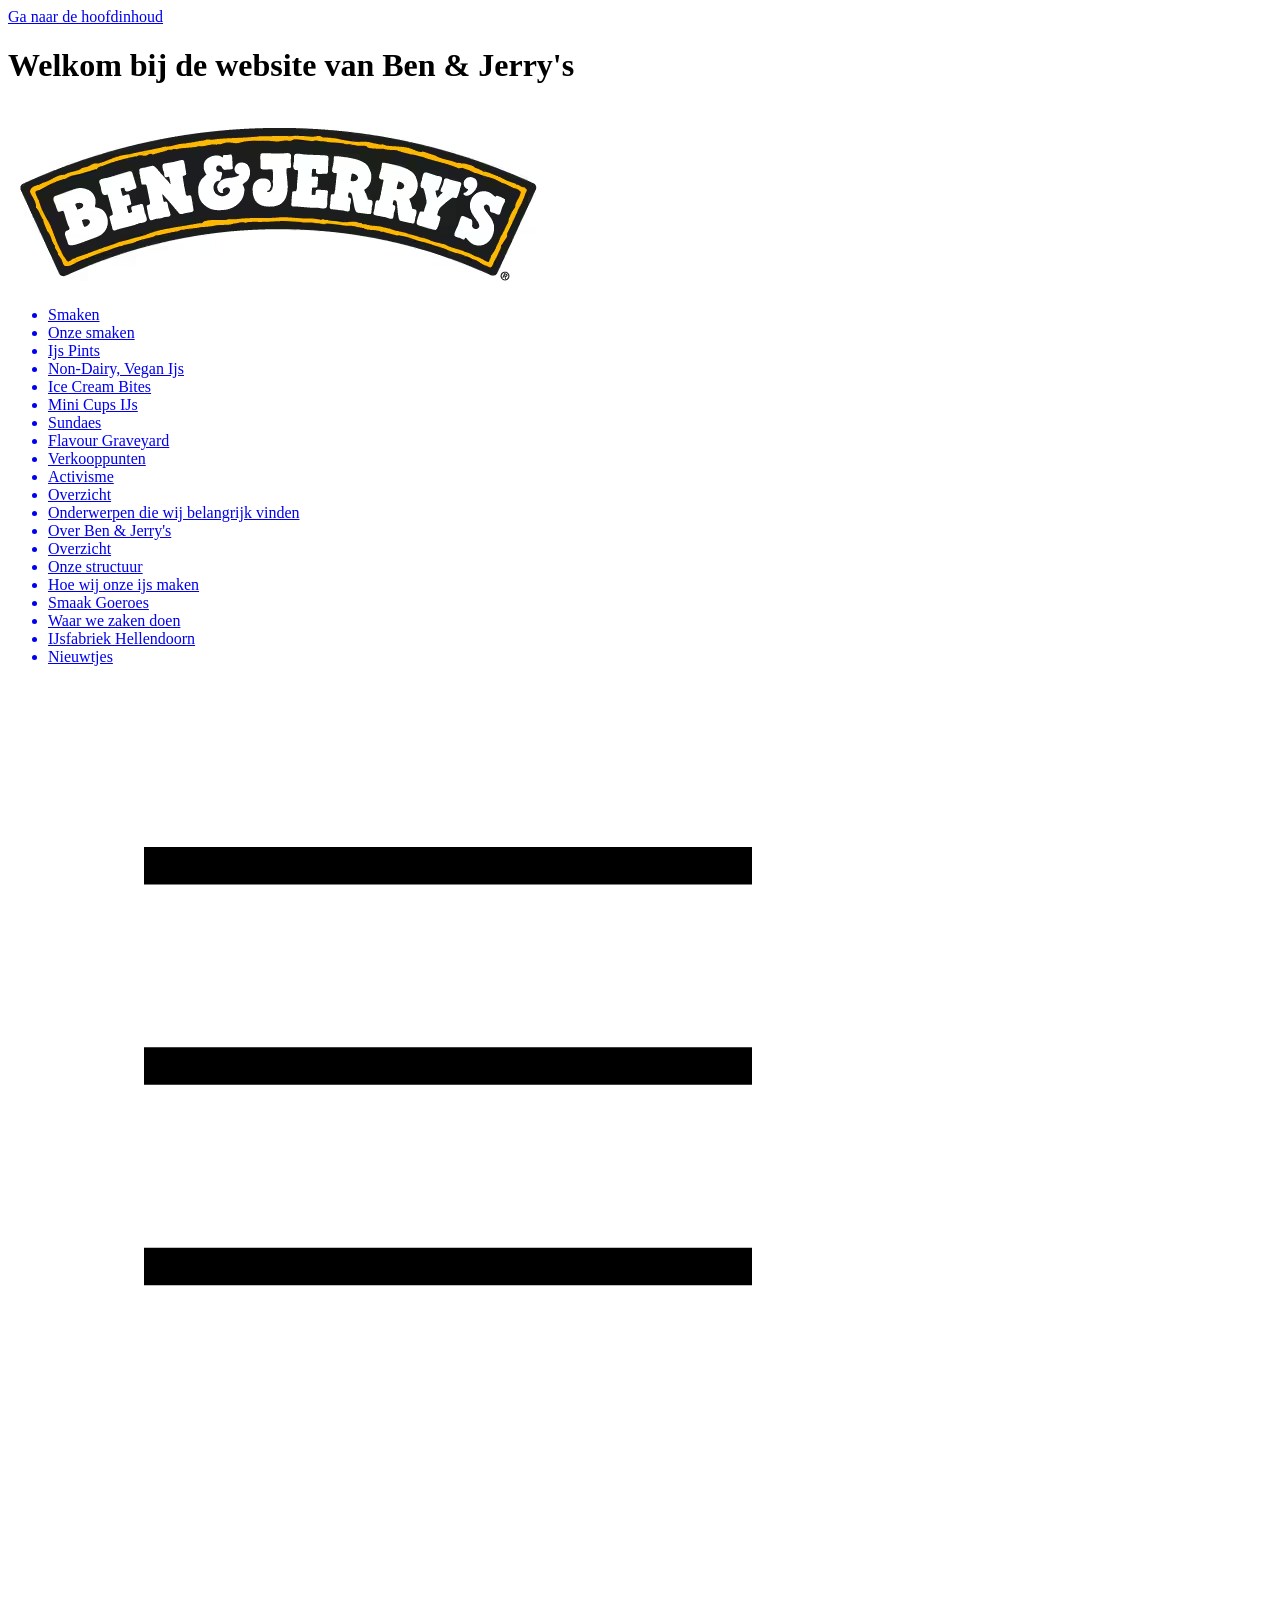
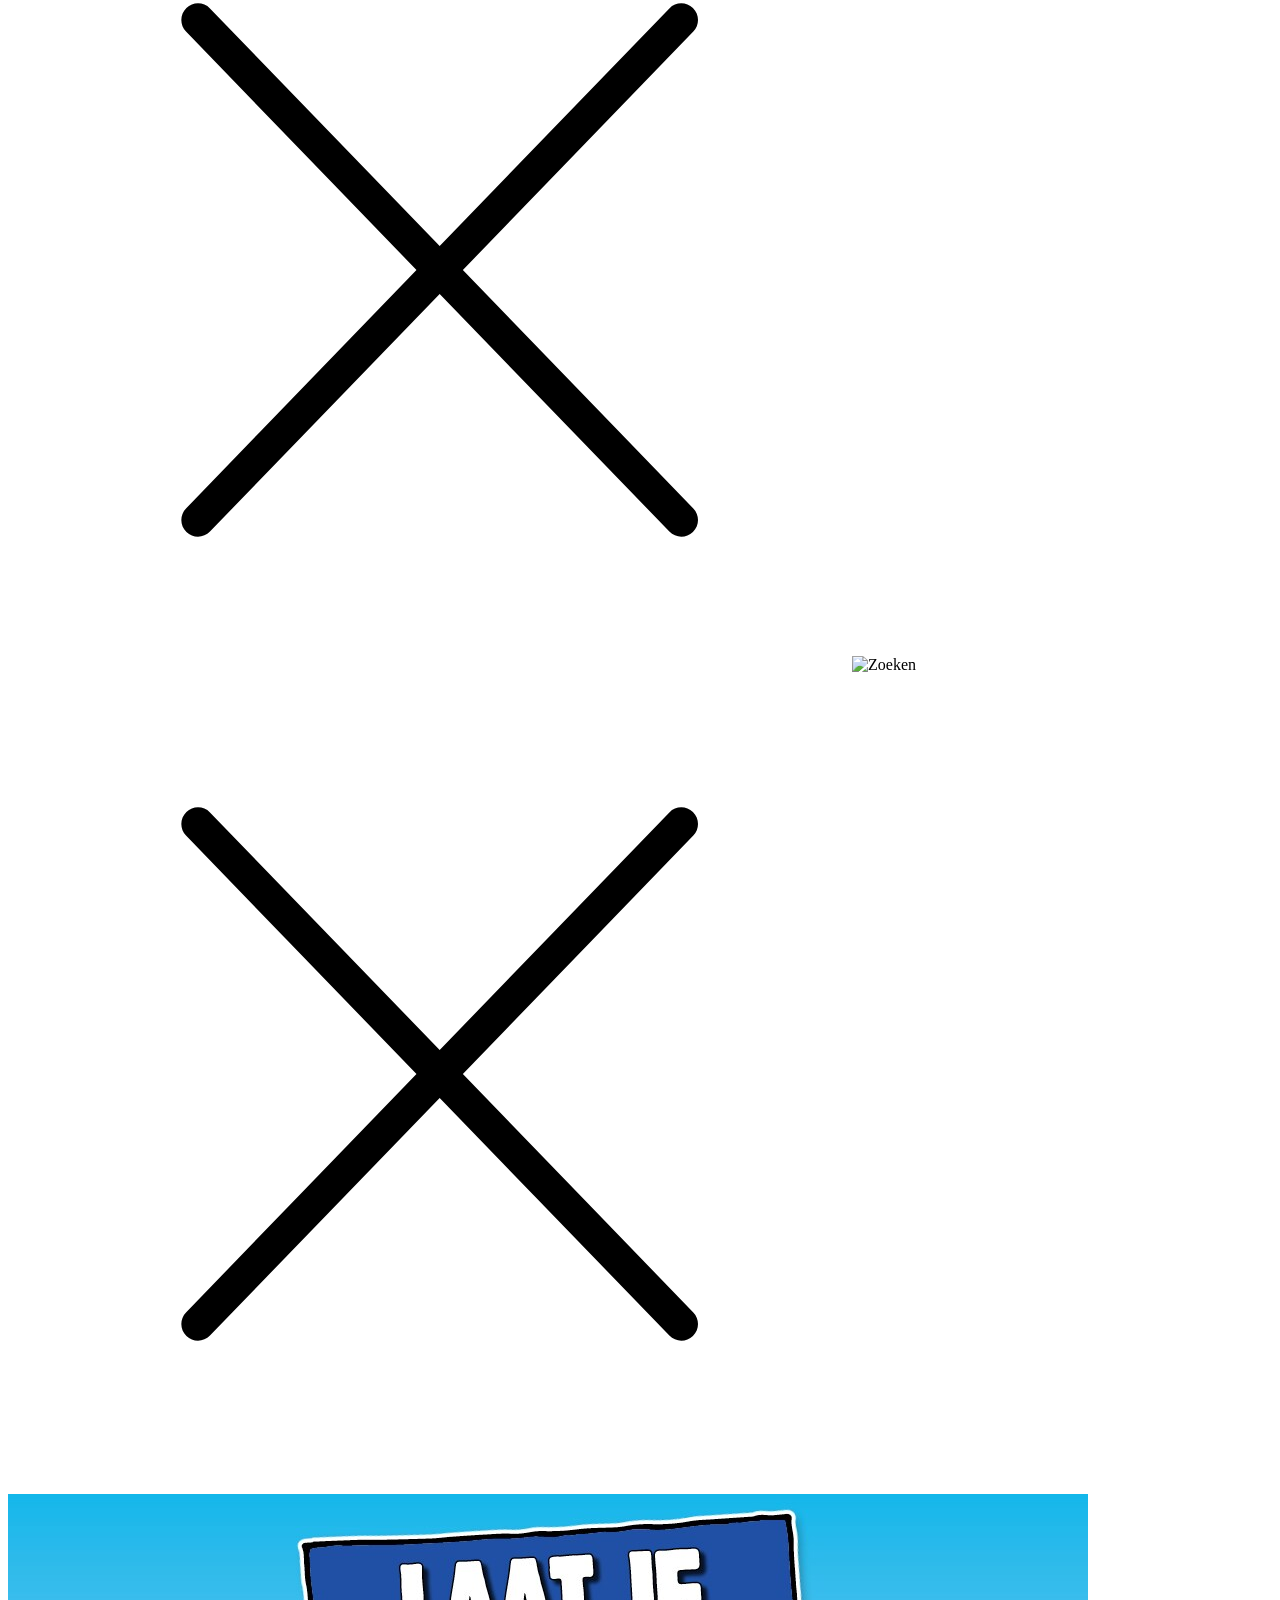
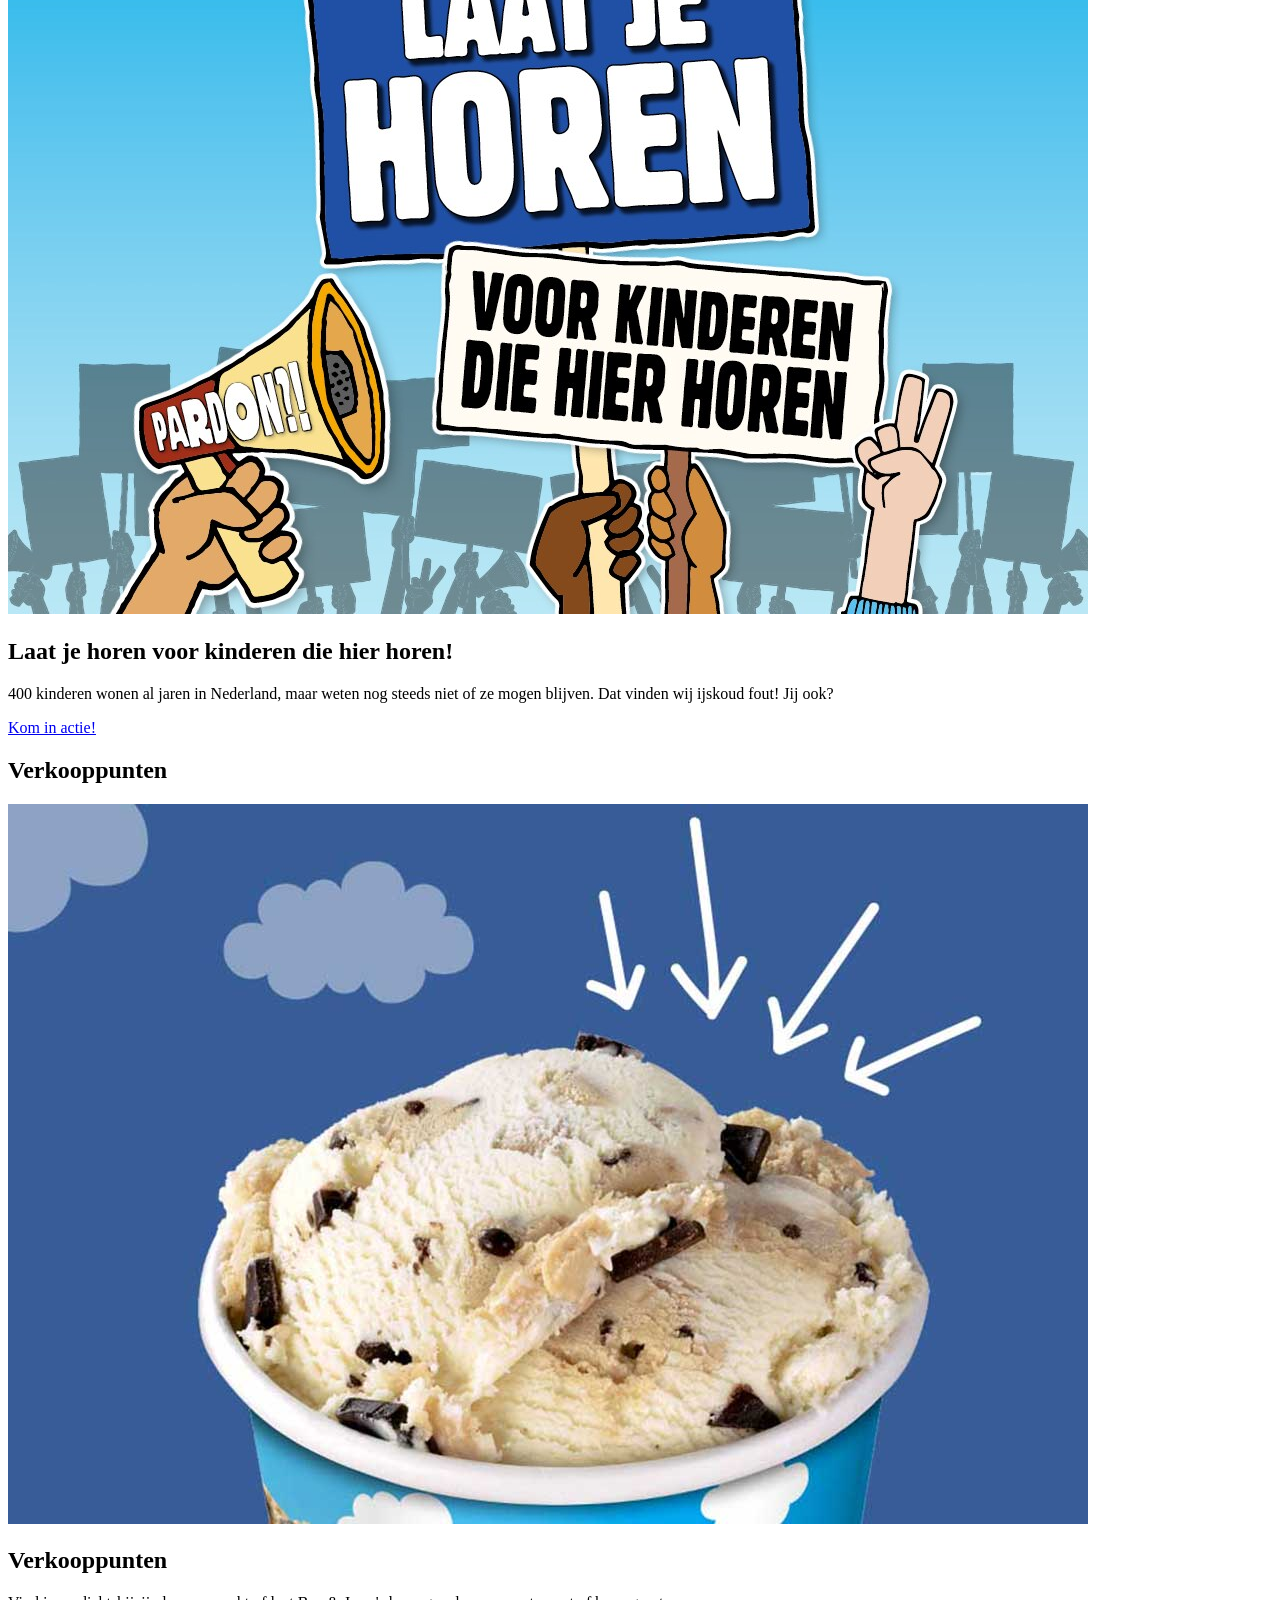
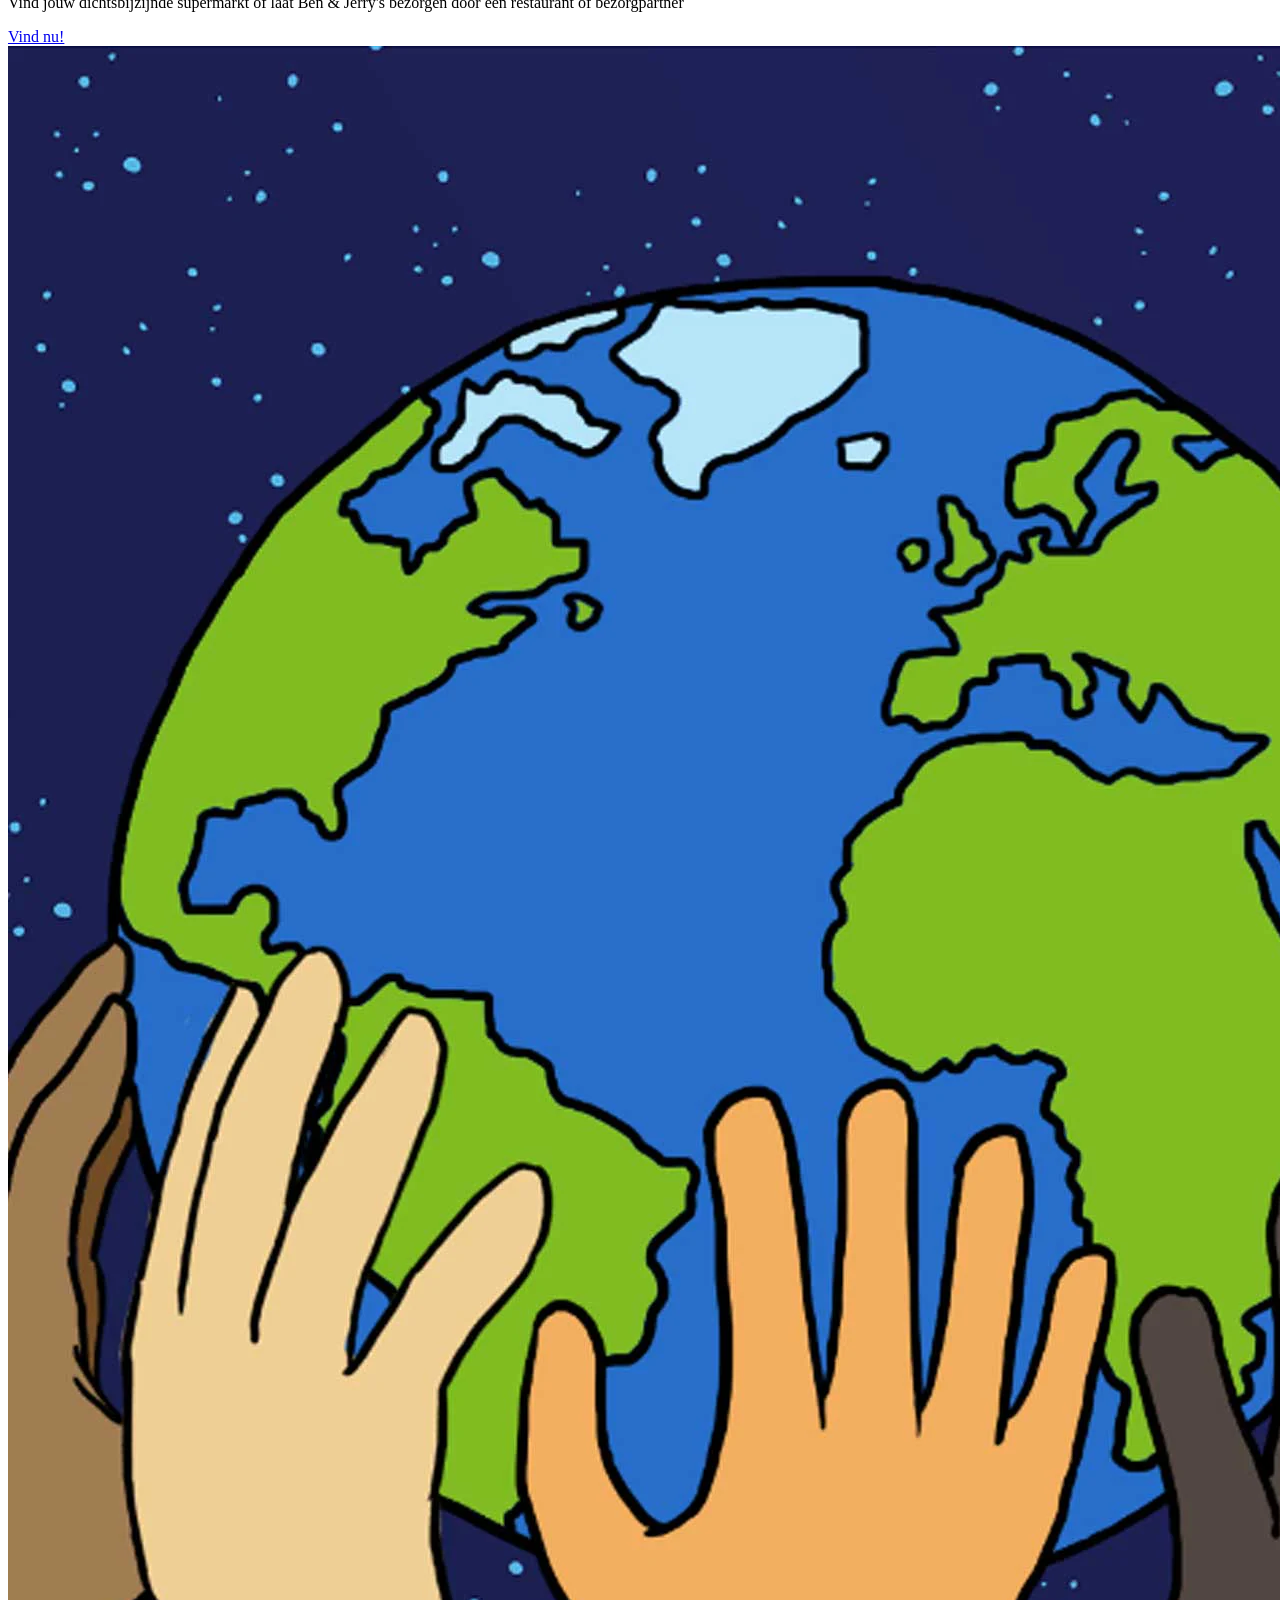
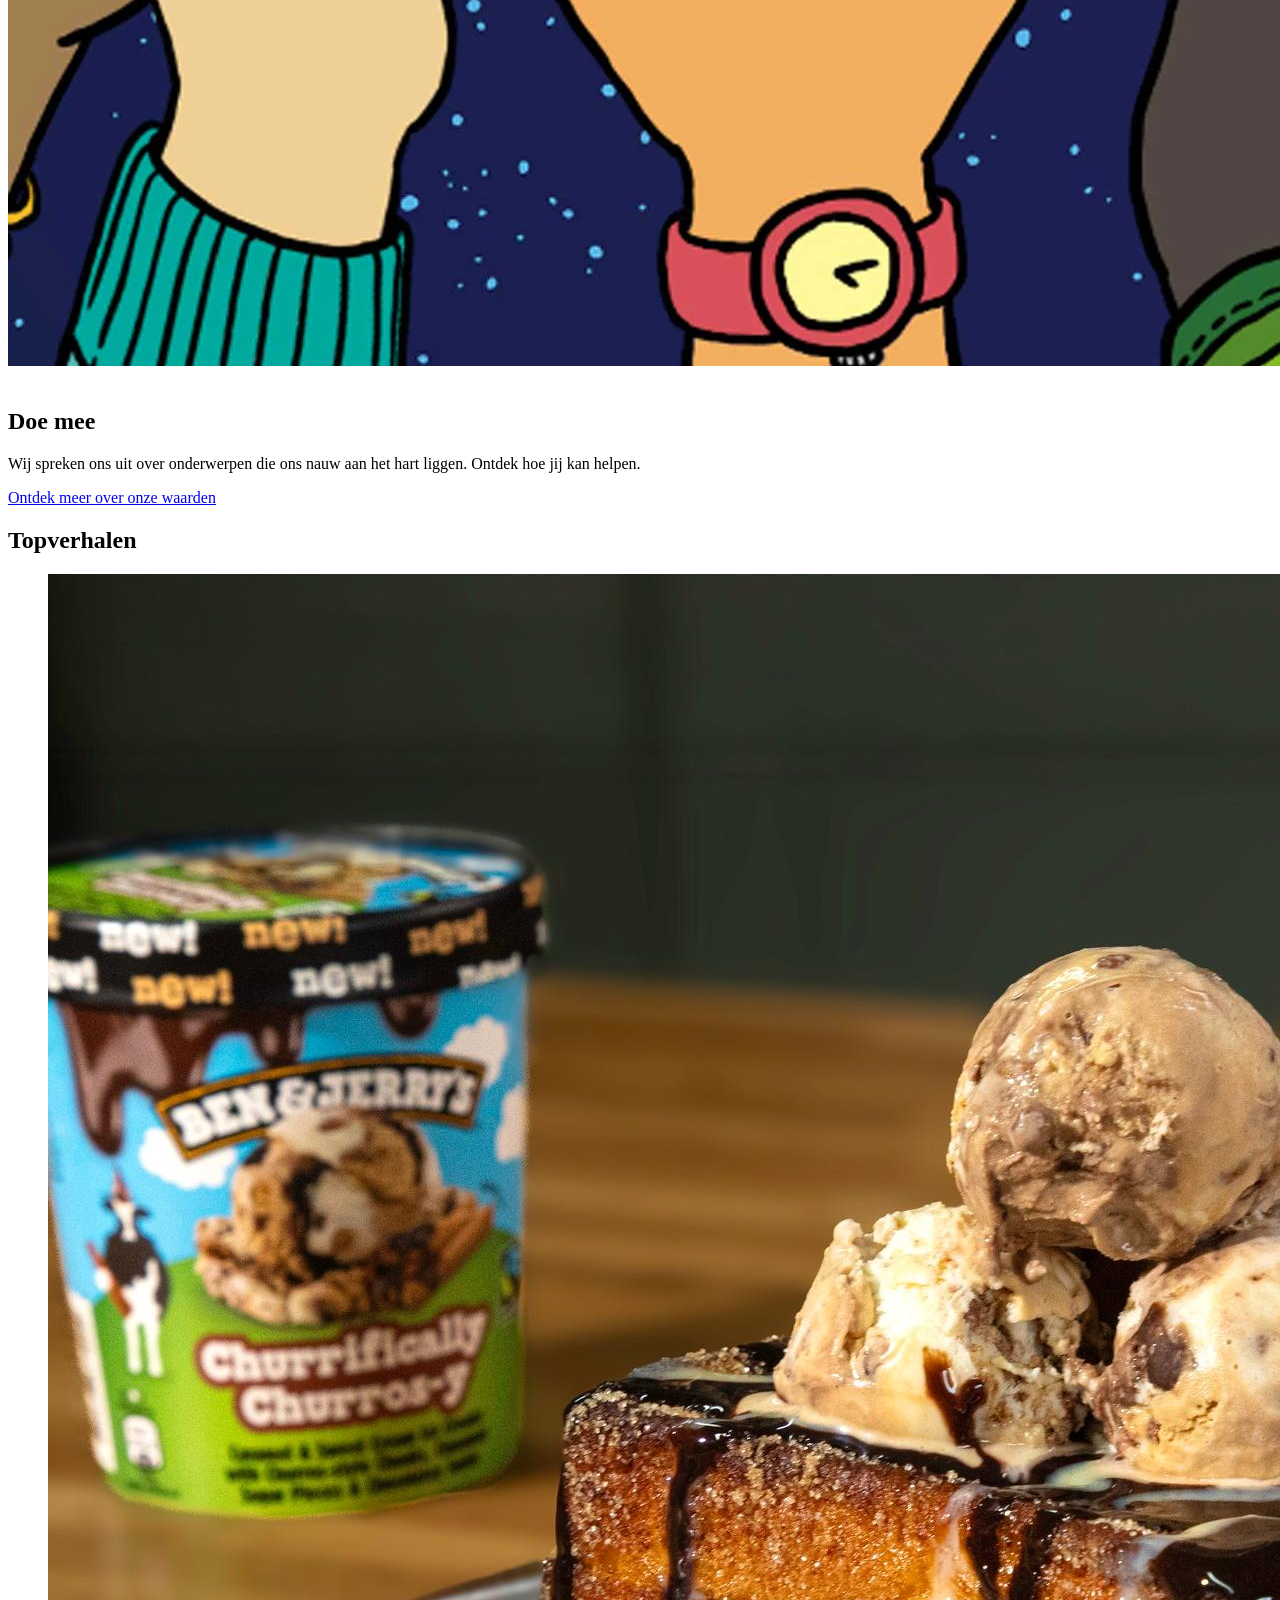
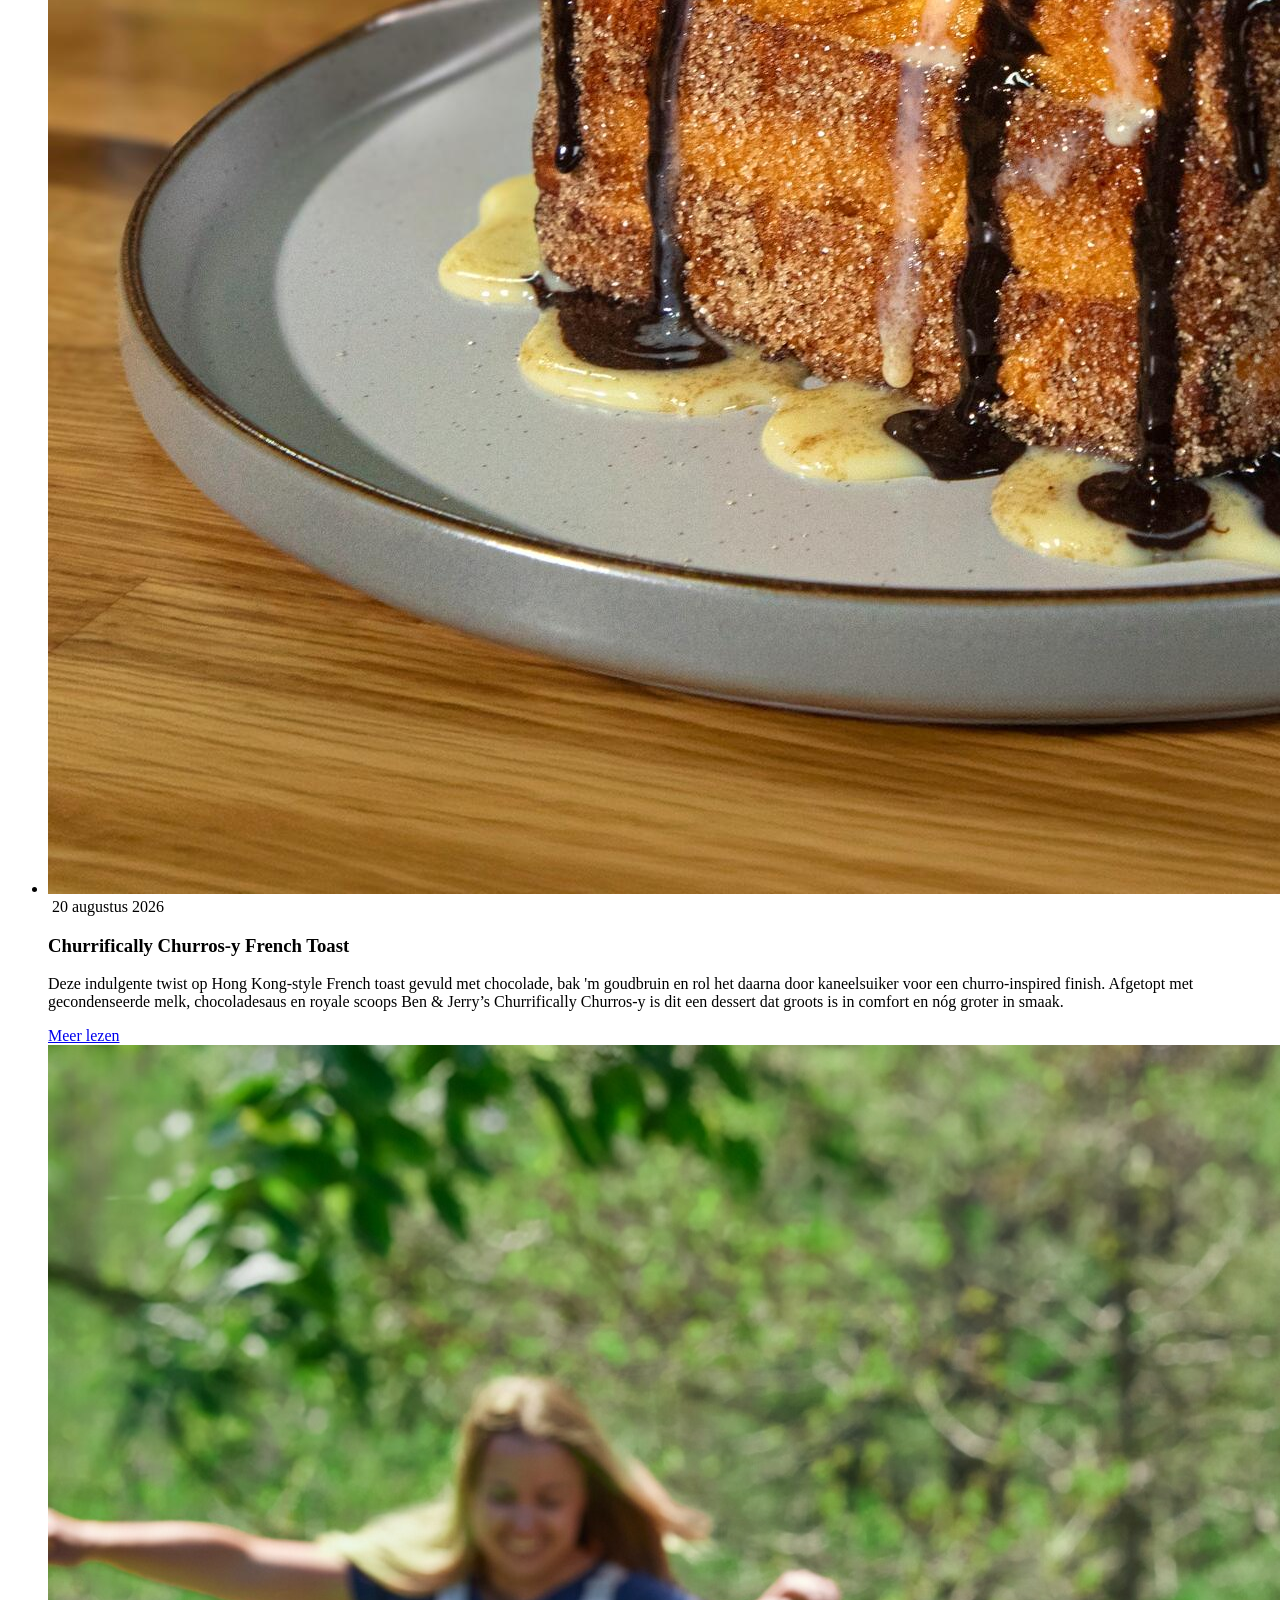
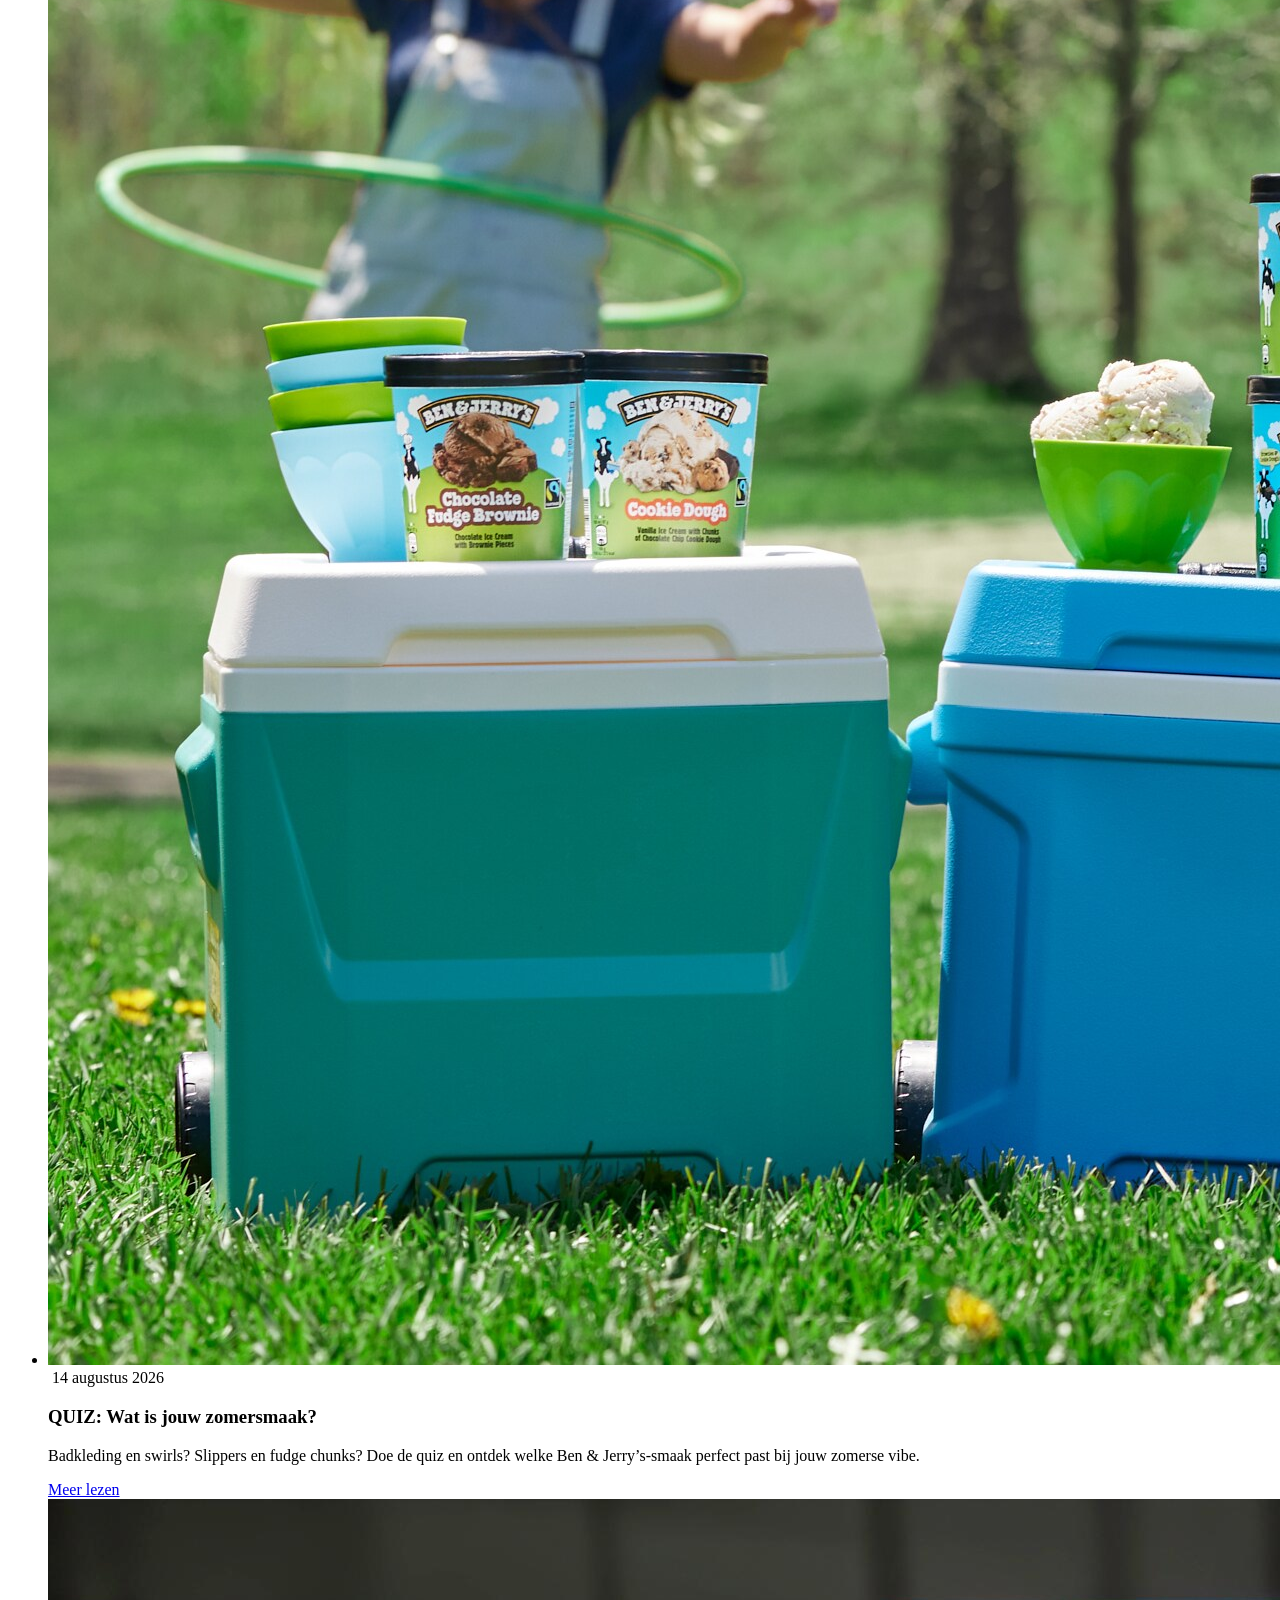
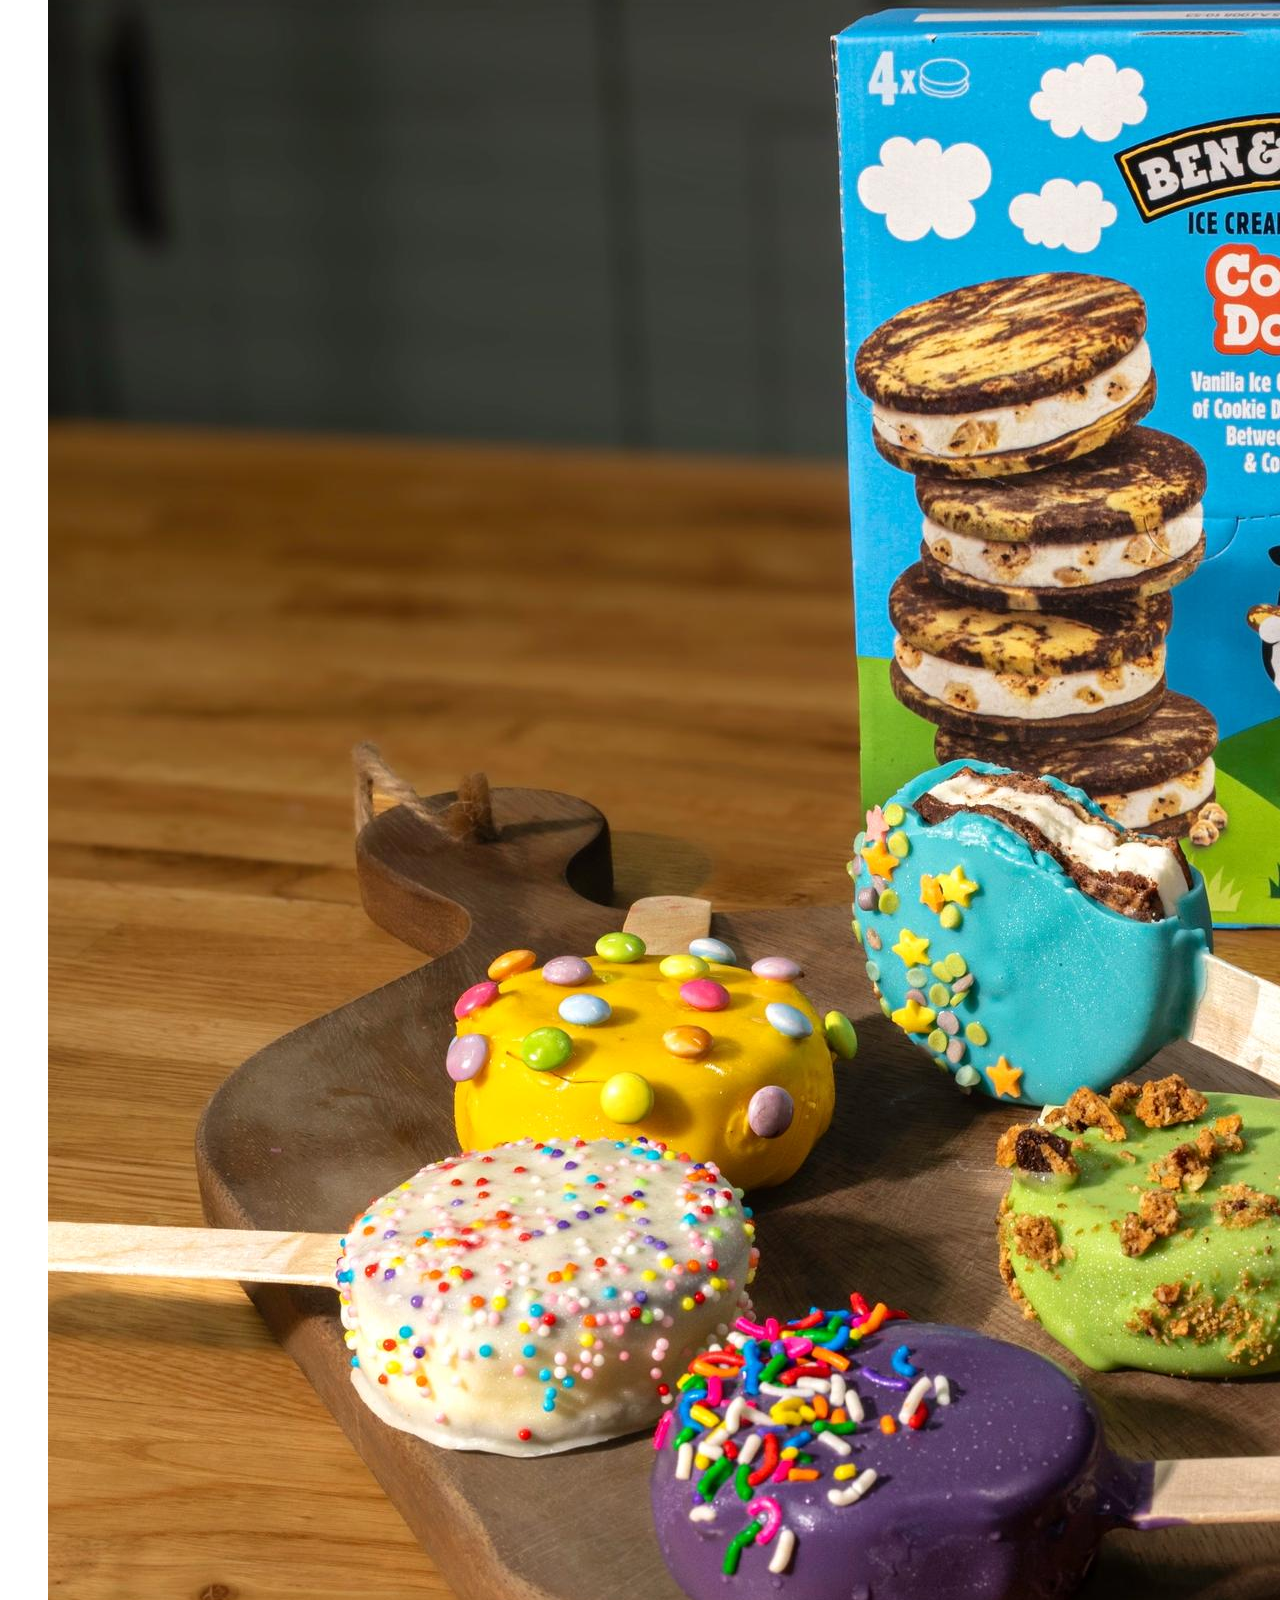
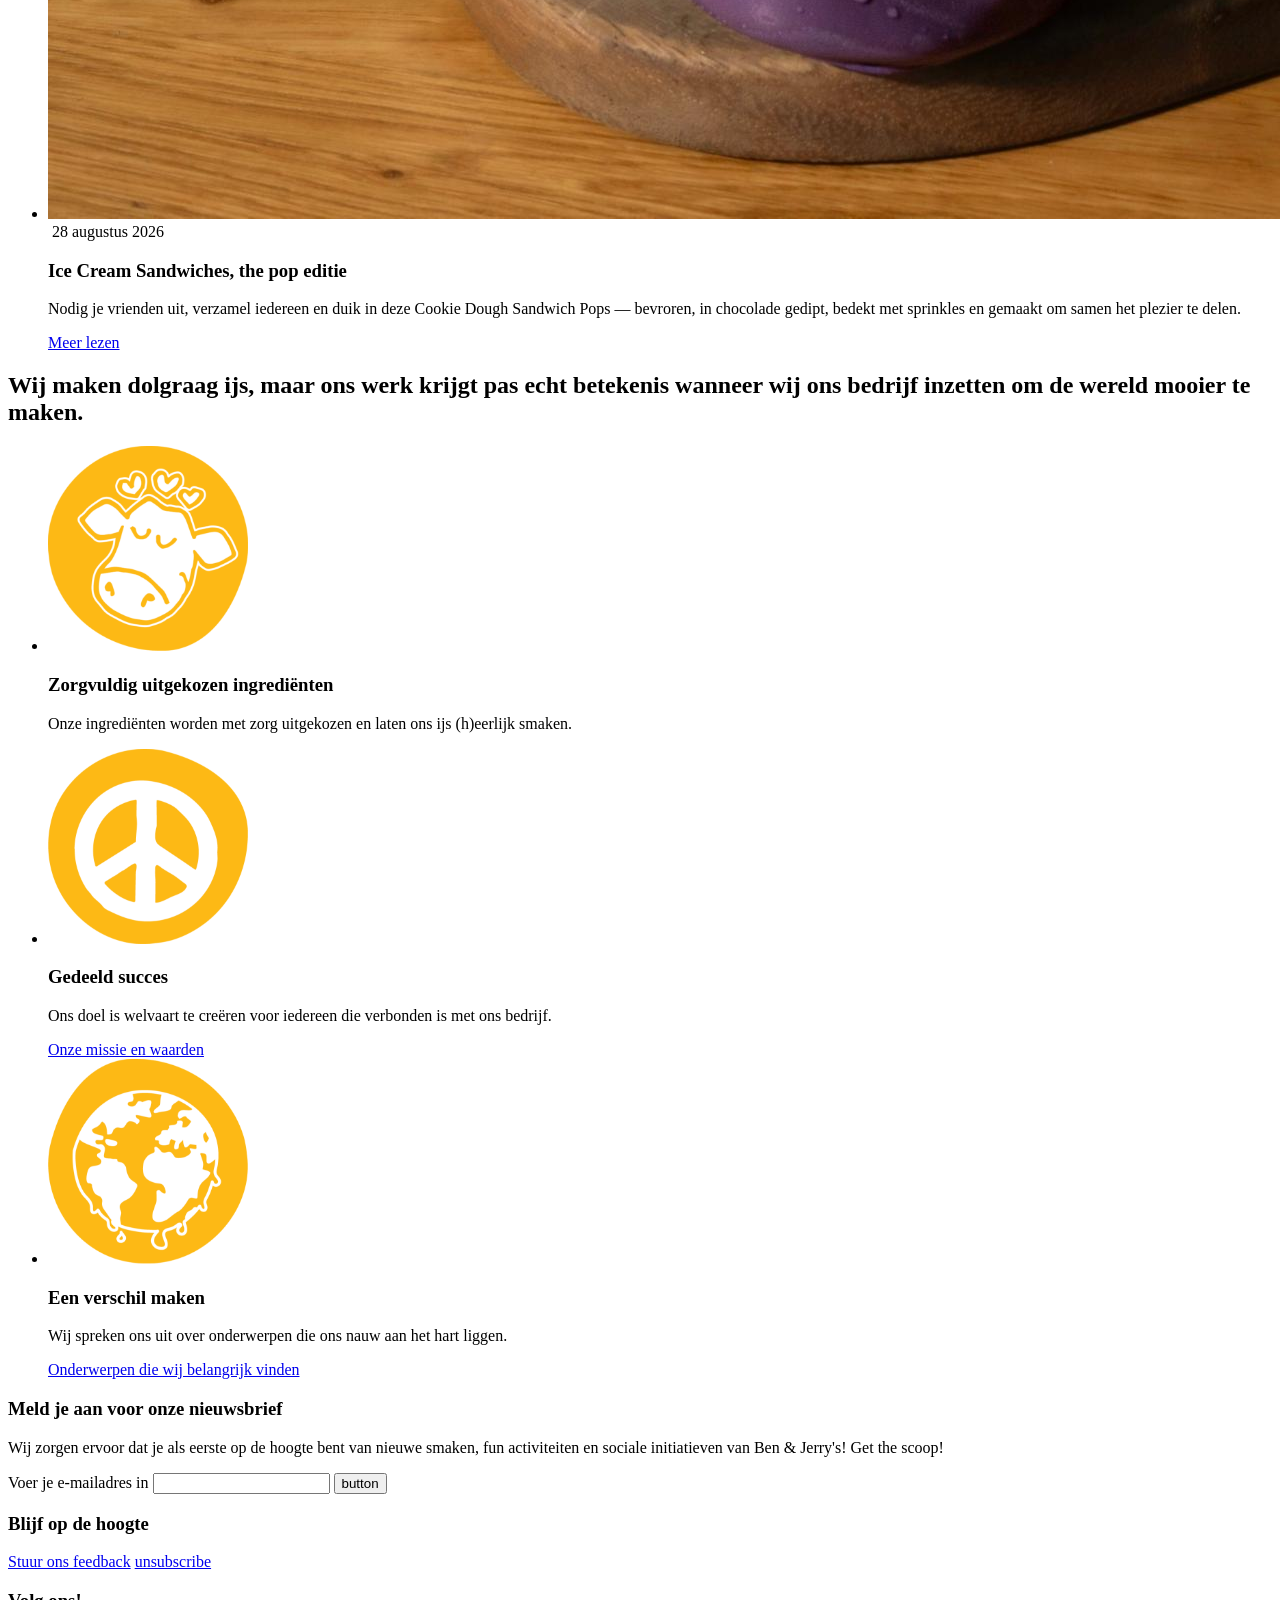
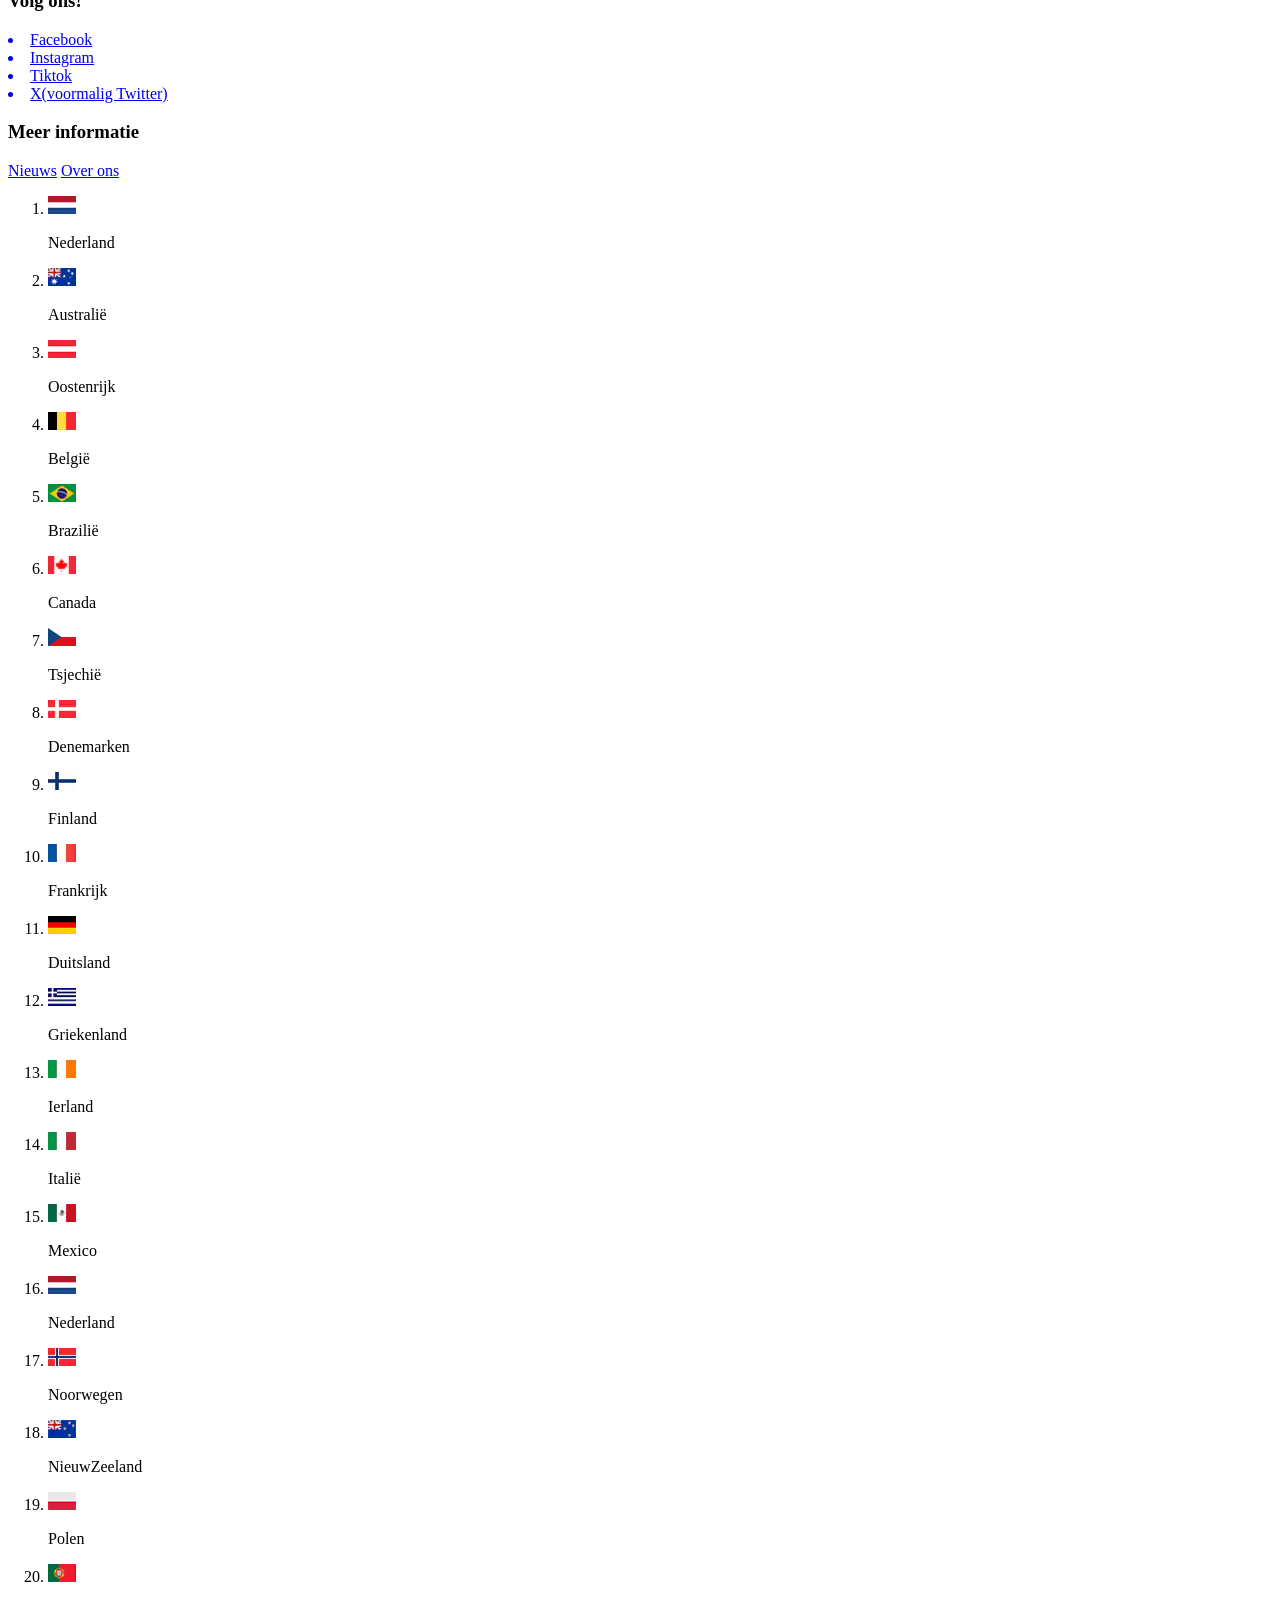
==== commit c8a53fe4: "Add files via upload" ====
--- a/index.html
+++ b/index.html
@@ -13,6 +13,7 @@
 </head>
 
 <body>
+	<a href="#main">Ga naar de hoofdinhoud</a>
 	<header>
 		<h1>Welkom bij de website van Ben & Jerry's</h1>
 		<a href="./index.html">
@@ -125,6 +126,10 @@
 					</li>
 
 				</a>
+				<img src="./images/BJmenu.svg" alt="Menu">
+                <img src="./images/BJclose.svg" alt="Close">
+                <img src="./images/BJsearch.svg" alt="Zoeken">
+				<img src="./images/BJclose.svg" alt="Close">
 			</ul>
 
 		</nav>
@@ -194,18 +199,18 @@
 			<ul>
 				<li>
 					<img src="./images/koehartjesicon.png"><img>
-					<h2>Zorgvuldig uitgekozen ingrediënten</h2>
+					<h3>Zorgvuldig uitgekozen ingrediënten</h3>
 					<p>Onze ingrediënten worden met zorg uitgekozen en laten ons ijs (h)eerlijk smaken.</p>
 				</li>
 				<li>
 					<img src="./images/peaceicon.png"><img>
-					<h2>Gedeeld succes</h2>
+					<h3>Gedeeld succes</h3>
 					<p>Ons doel is welvaart te creëren voor iedereen die verbonden is met ons bedrijf.</p>
 					<a href="./index.html">Onze missie en waarden</a>
 				</li>
 				<li>
 					<img src="./images/wereldicon.png"><img>
-					<h2>Een verschil maken</h2>
+					<h3>Een verschil maken</h3>
 					<p>Wij spreken ons uit over onderwerpen die ons nauw aan het hart liggen.</p>
 					<a href="./index.html">Onderwerpen die wij belangrijk vinden</a>
 				</li>
--- a/styles/style.css
+++ b/styles/style.css
@@ -17,16 +17,48 @@
 	/* startje */
 	--color-text:#111;
 	--color-background:#eee;
+	--bs-blue: #0d6efd;
+    --bs-indigo: #6610f2;
+    --bs-purple: #6f42c1;
+    --bs-pink: #d63384;
+    --bs-red: #dc3545;
+    --bs-orange: #fd7e14;
+    --bs-yellow: #ffc107;
+    --bs-green: #198754;
+    --bs-teal: #20c997;
+    --bs-cyan: #0dcaf0;
+    --bs-black: #000;
+    --bs-white: #fff;
+    --bs-gray: #6c757d;
+    --bs-gray-dark: #343a40;
+    --bs-gray-100: #f8f9fa;
+    --bs-gray-200: #e9ecef;
+    --bs-gray-300: #dee2e6;
+    --bs-gray-400: #ced4da;
+    --bs-gray-500: #adb5bd;
+    --bs-gray-600: #6c757d;
+    --bs-gray-700: #495057;
+    --bs-gray-800: #343a40;
+    --bs-gray-900: #212529;
+    --bs-primary: #002f87;
+    --bs-secondary: #6c757d;
+    --bs-success: #538547;
+    --bs-info: #0dcaf0;
+    --bs-warning: #ffbc0e;
+    --bs-danger: #D13239;
+    --bs-light: #f8f9fa;
+    --bs-dark: #212529;
 }
 
-h1 {
+
+
+/* h1 {
 	display: none;
-}
+} */
 
 /* ul li {
 	list-style-type: none;
 } */
-
 
 
 
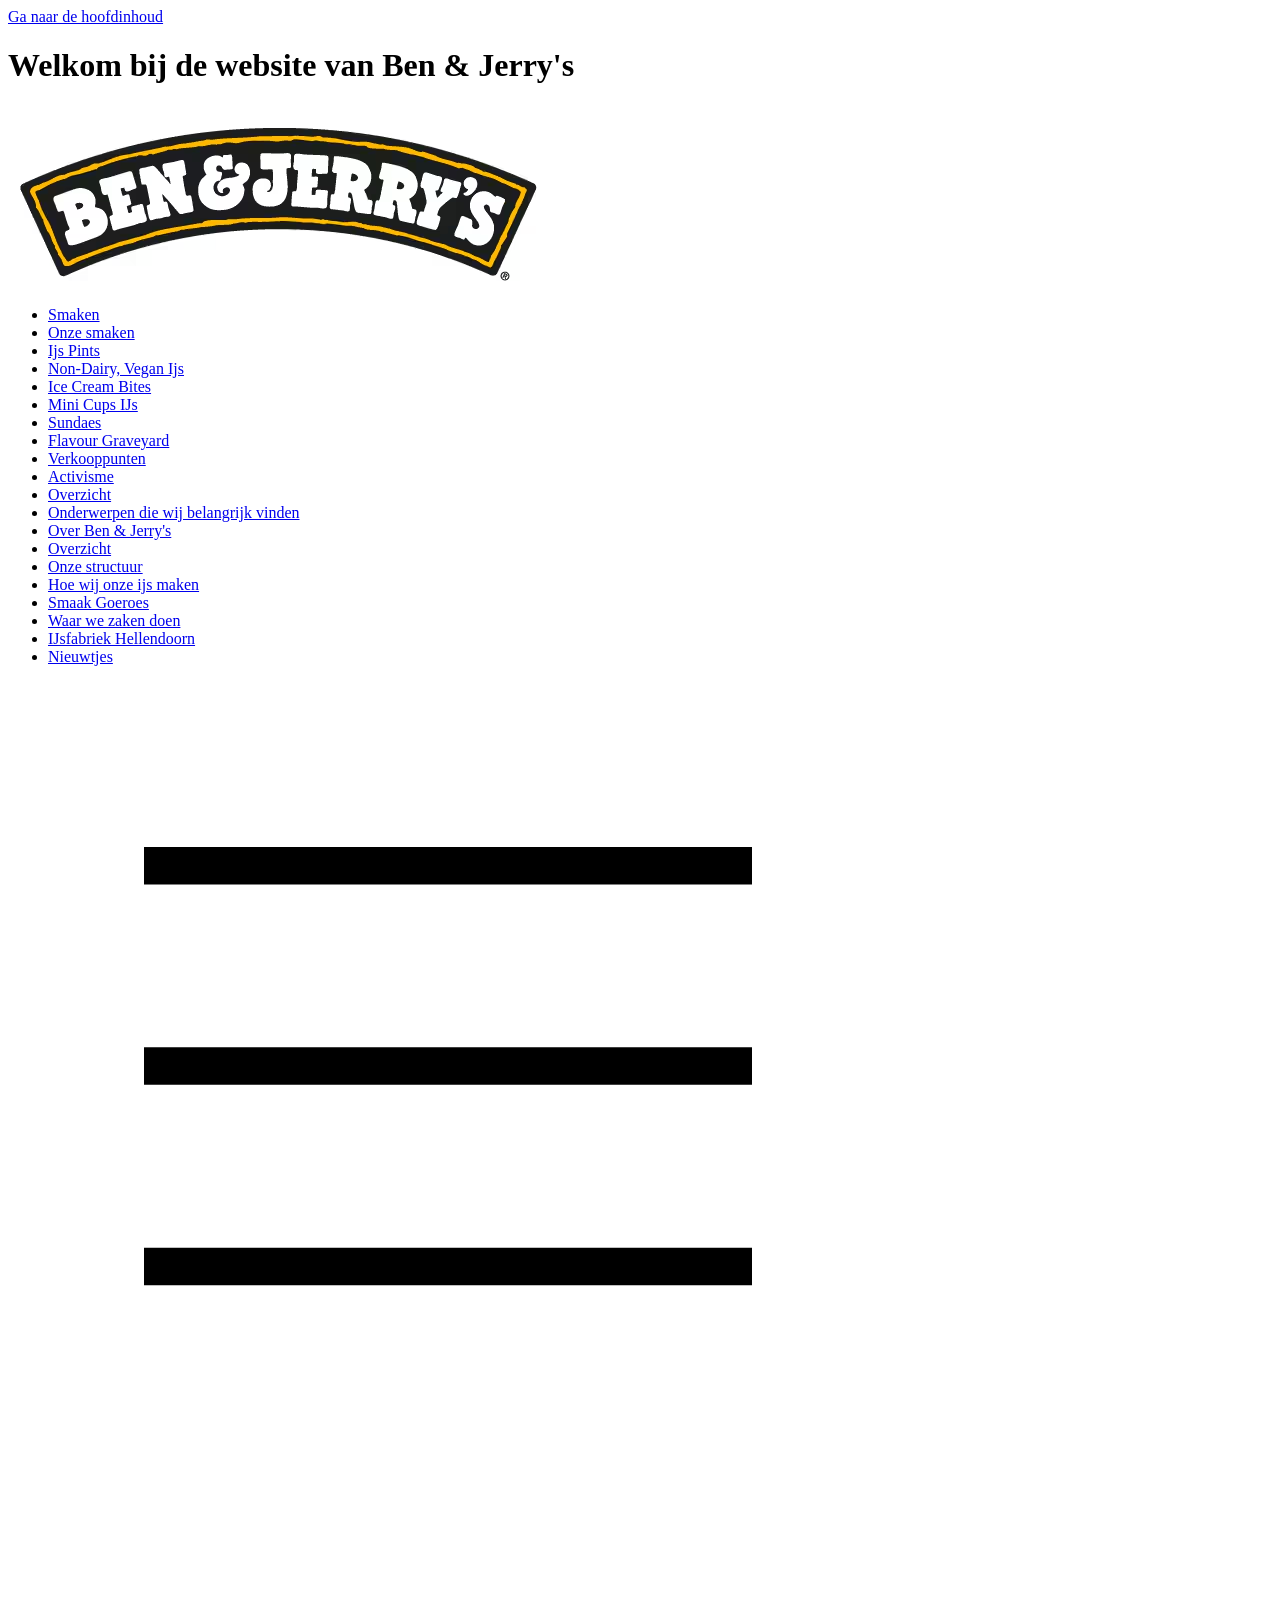
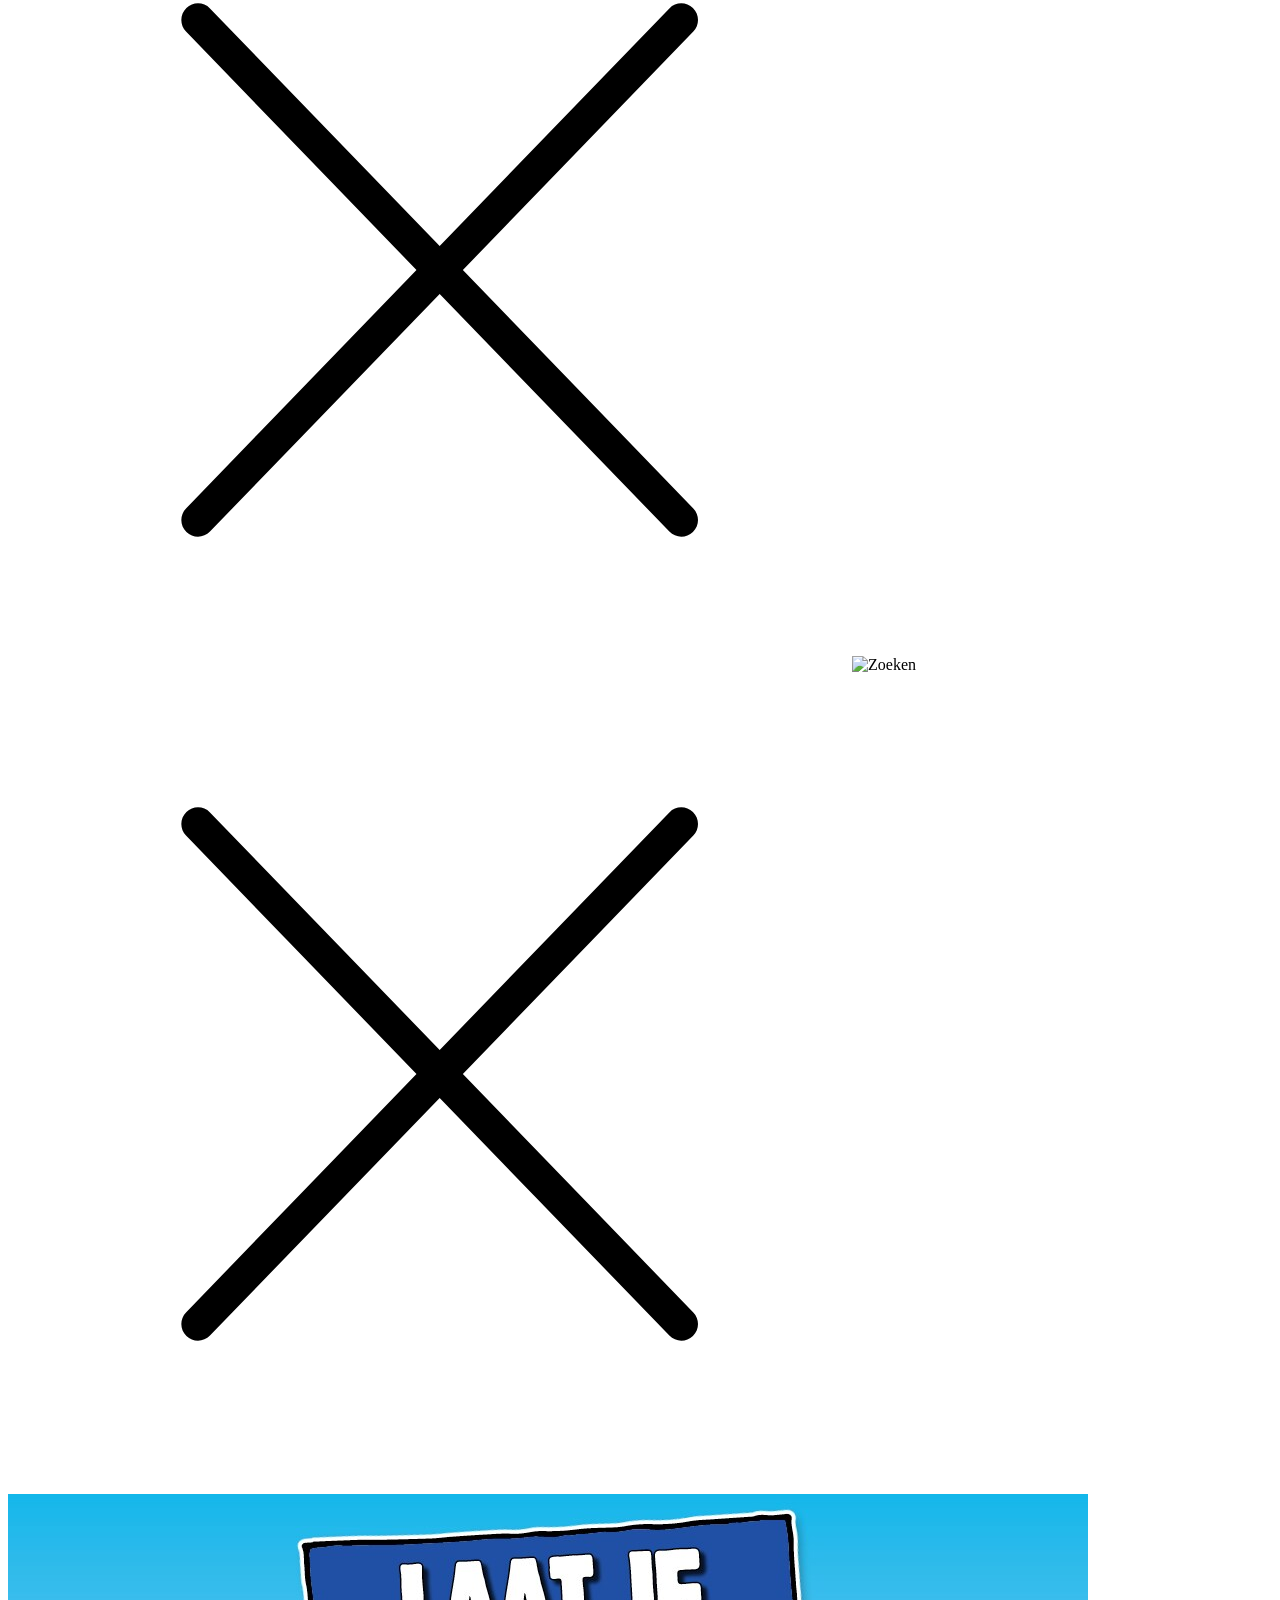
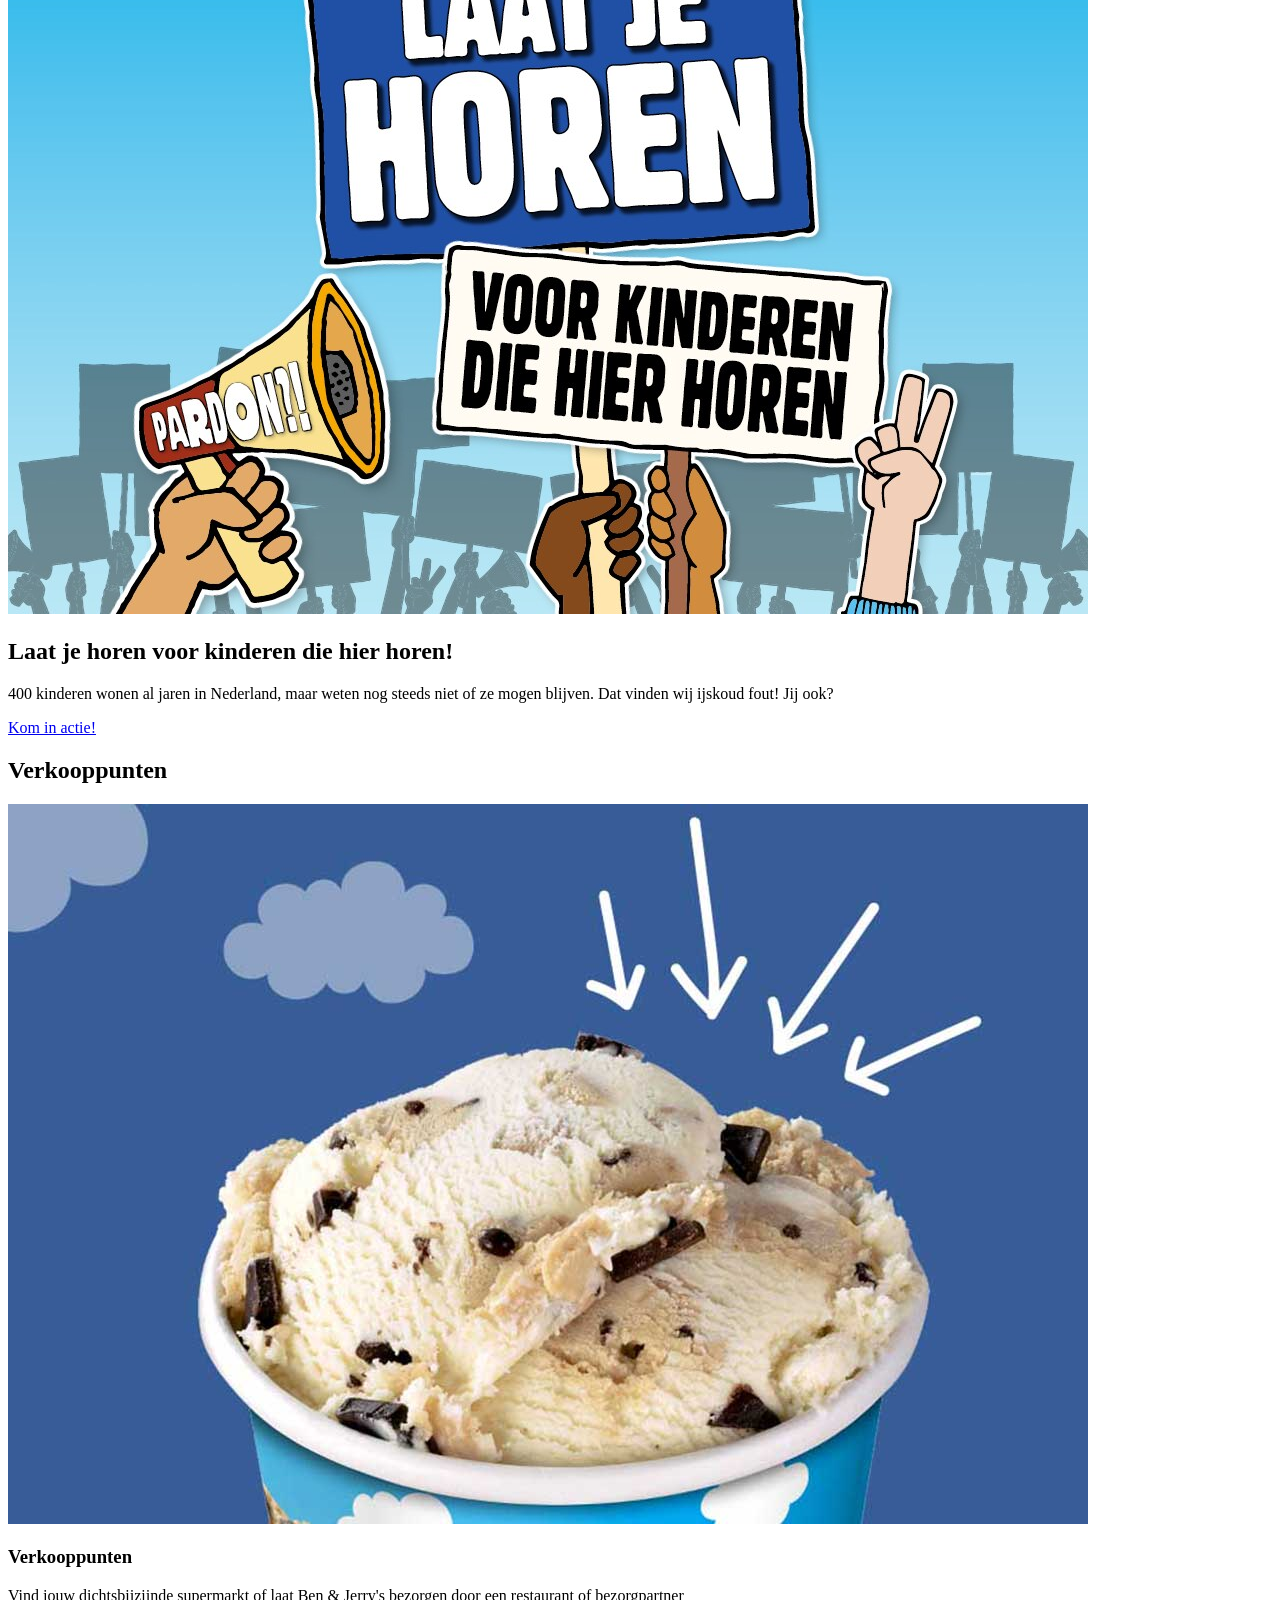
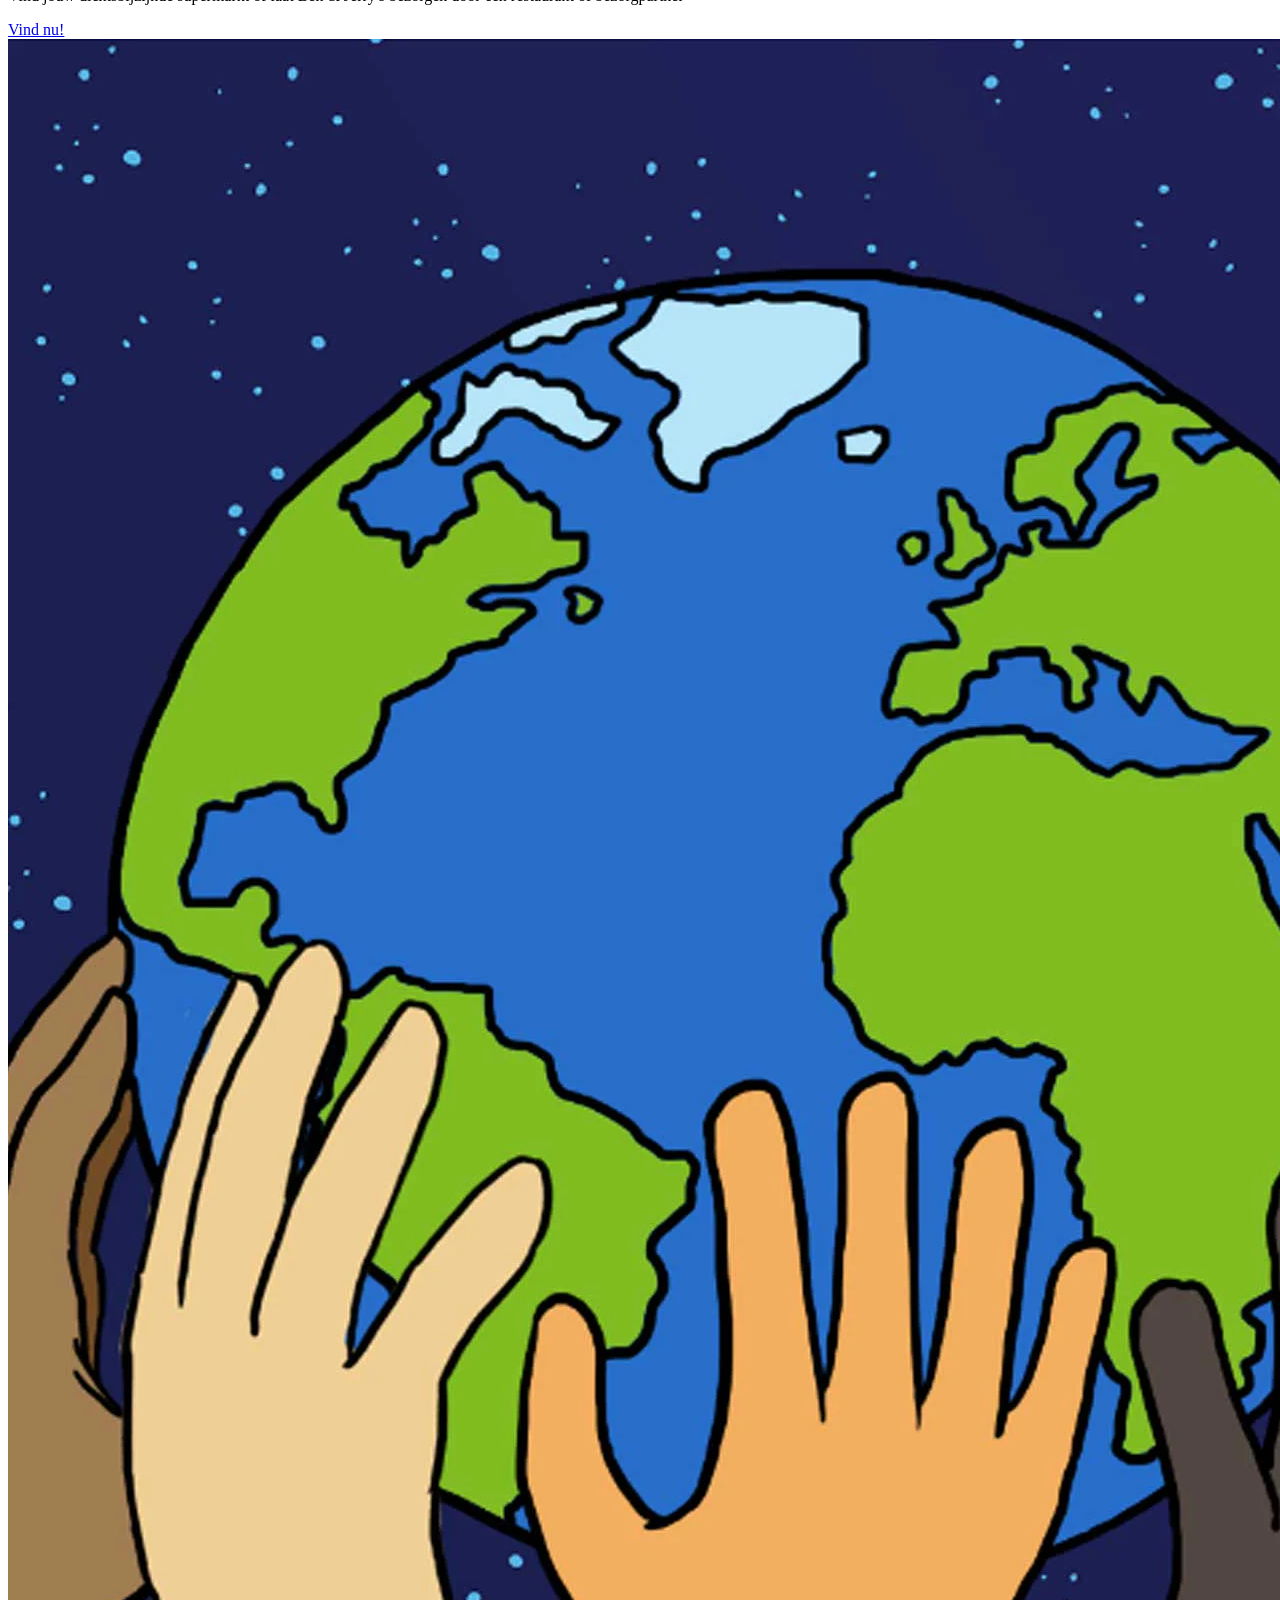
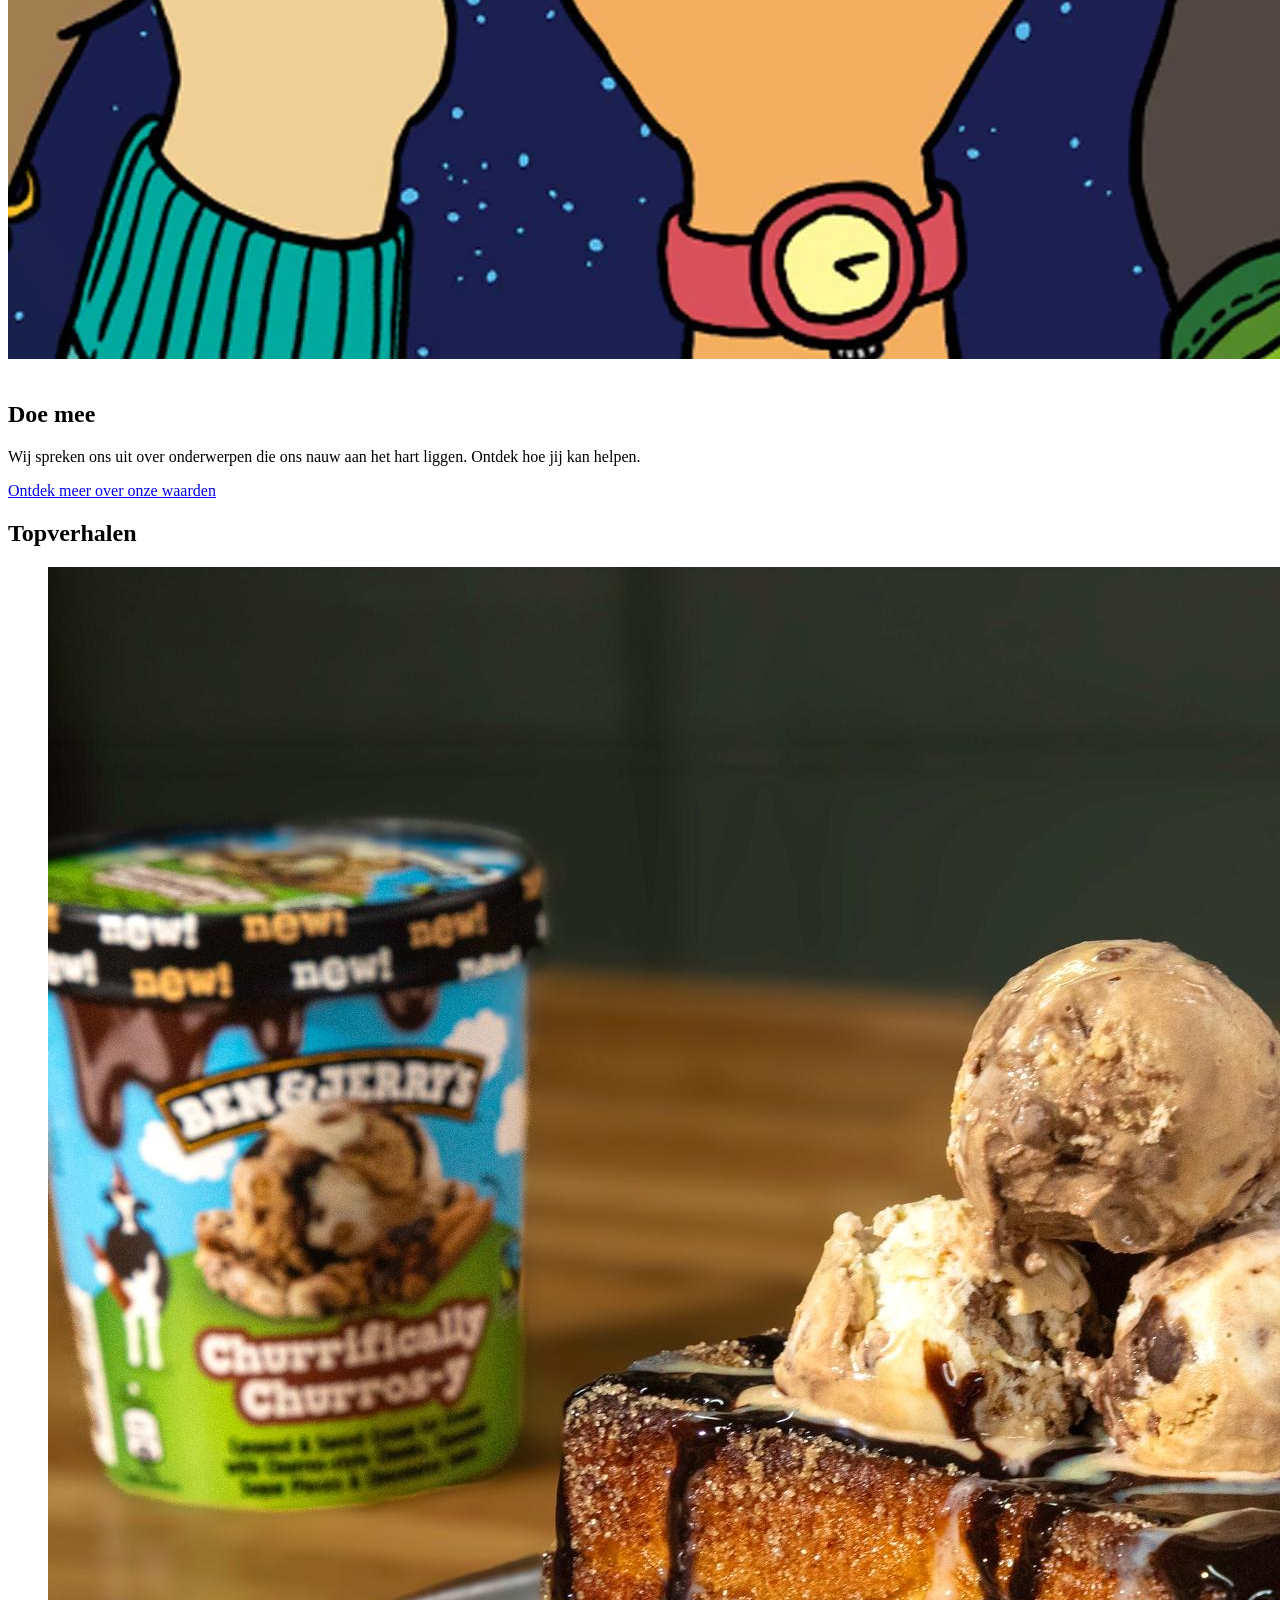
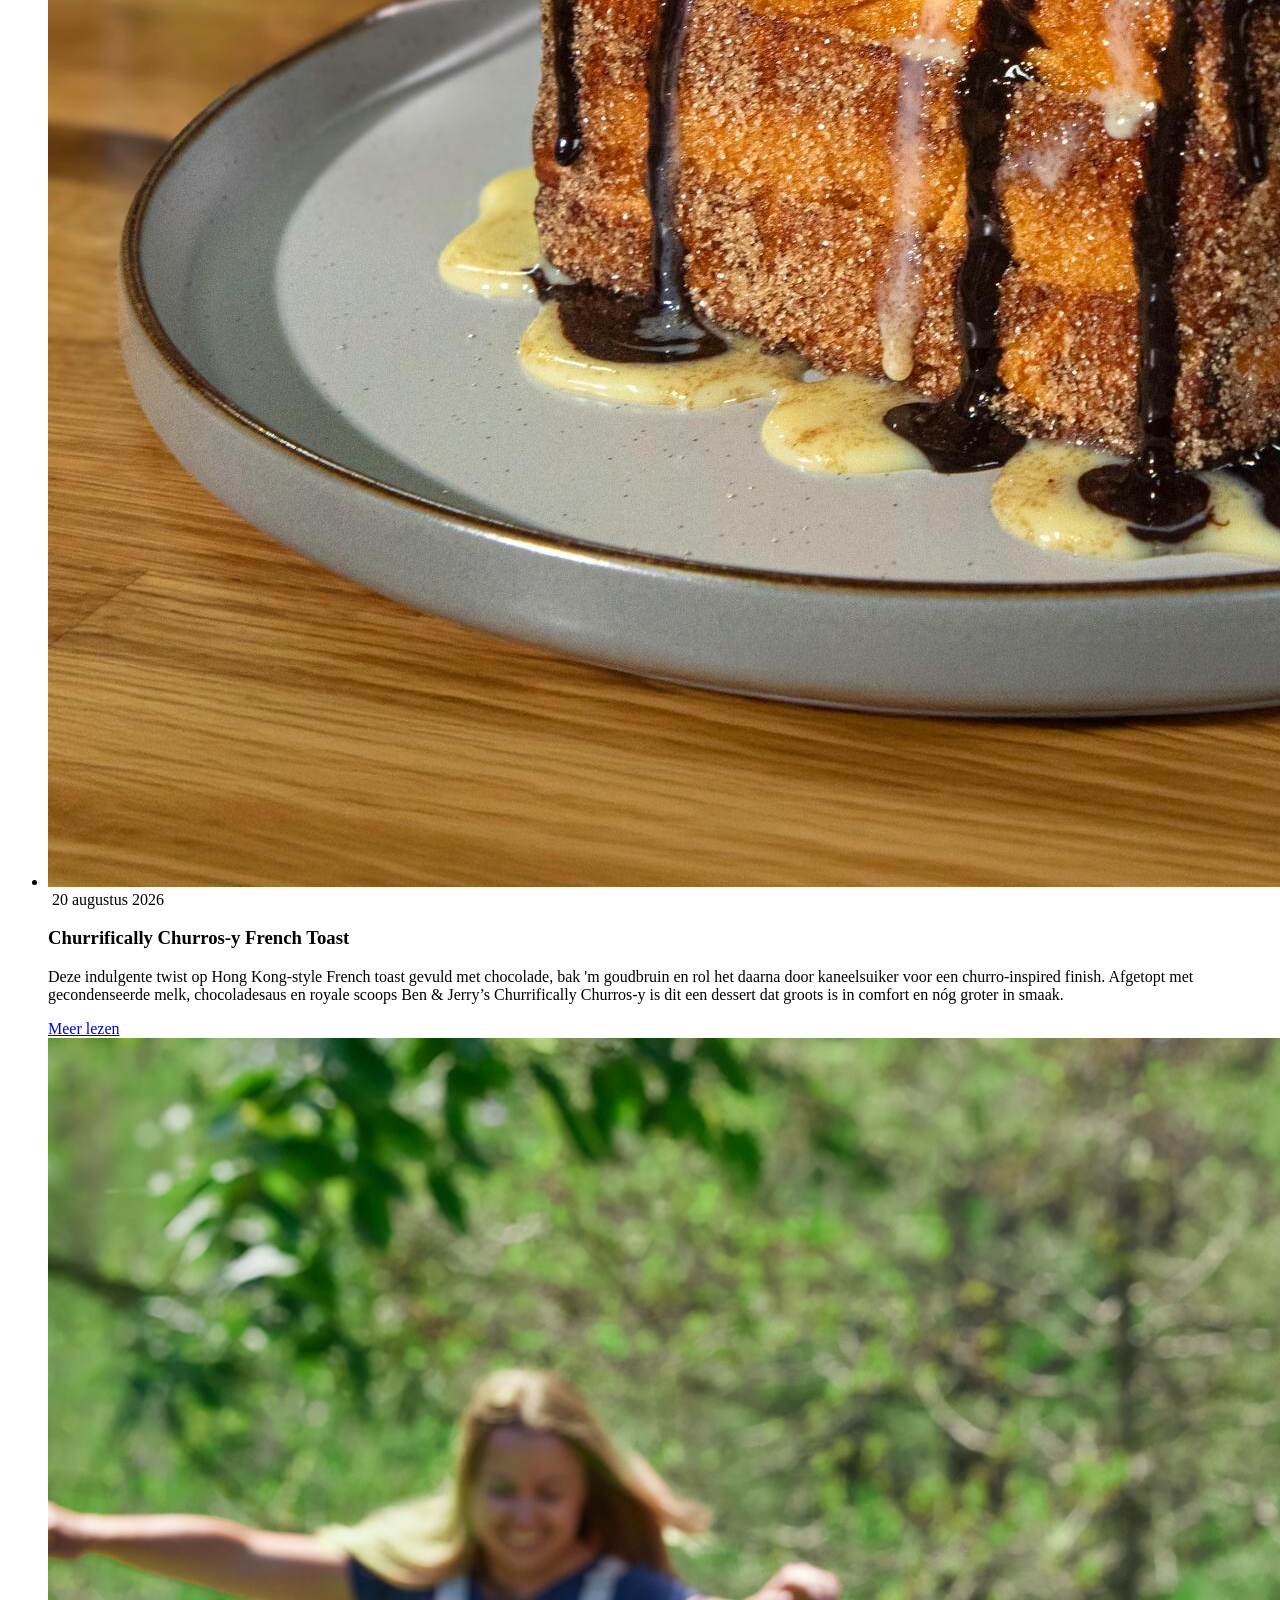
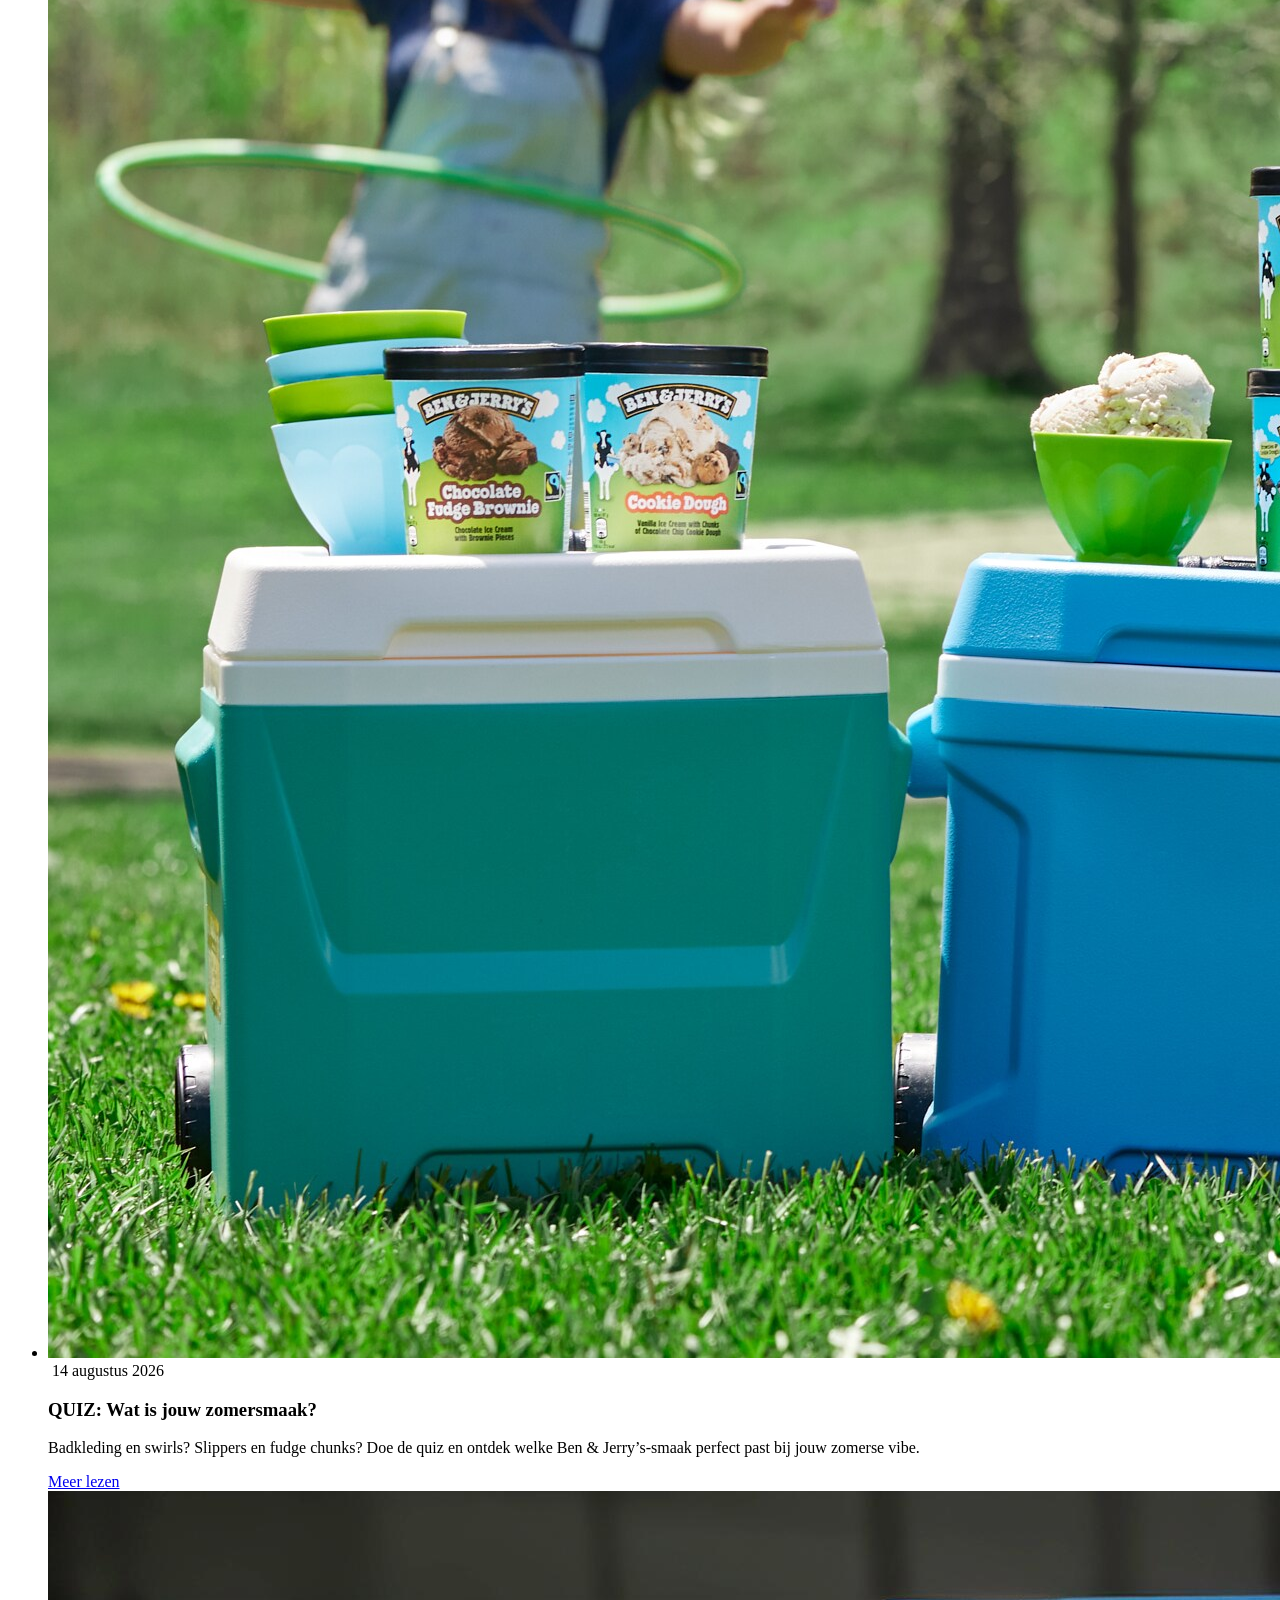
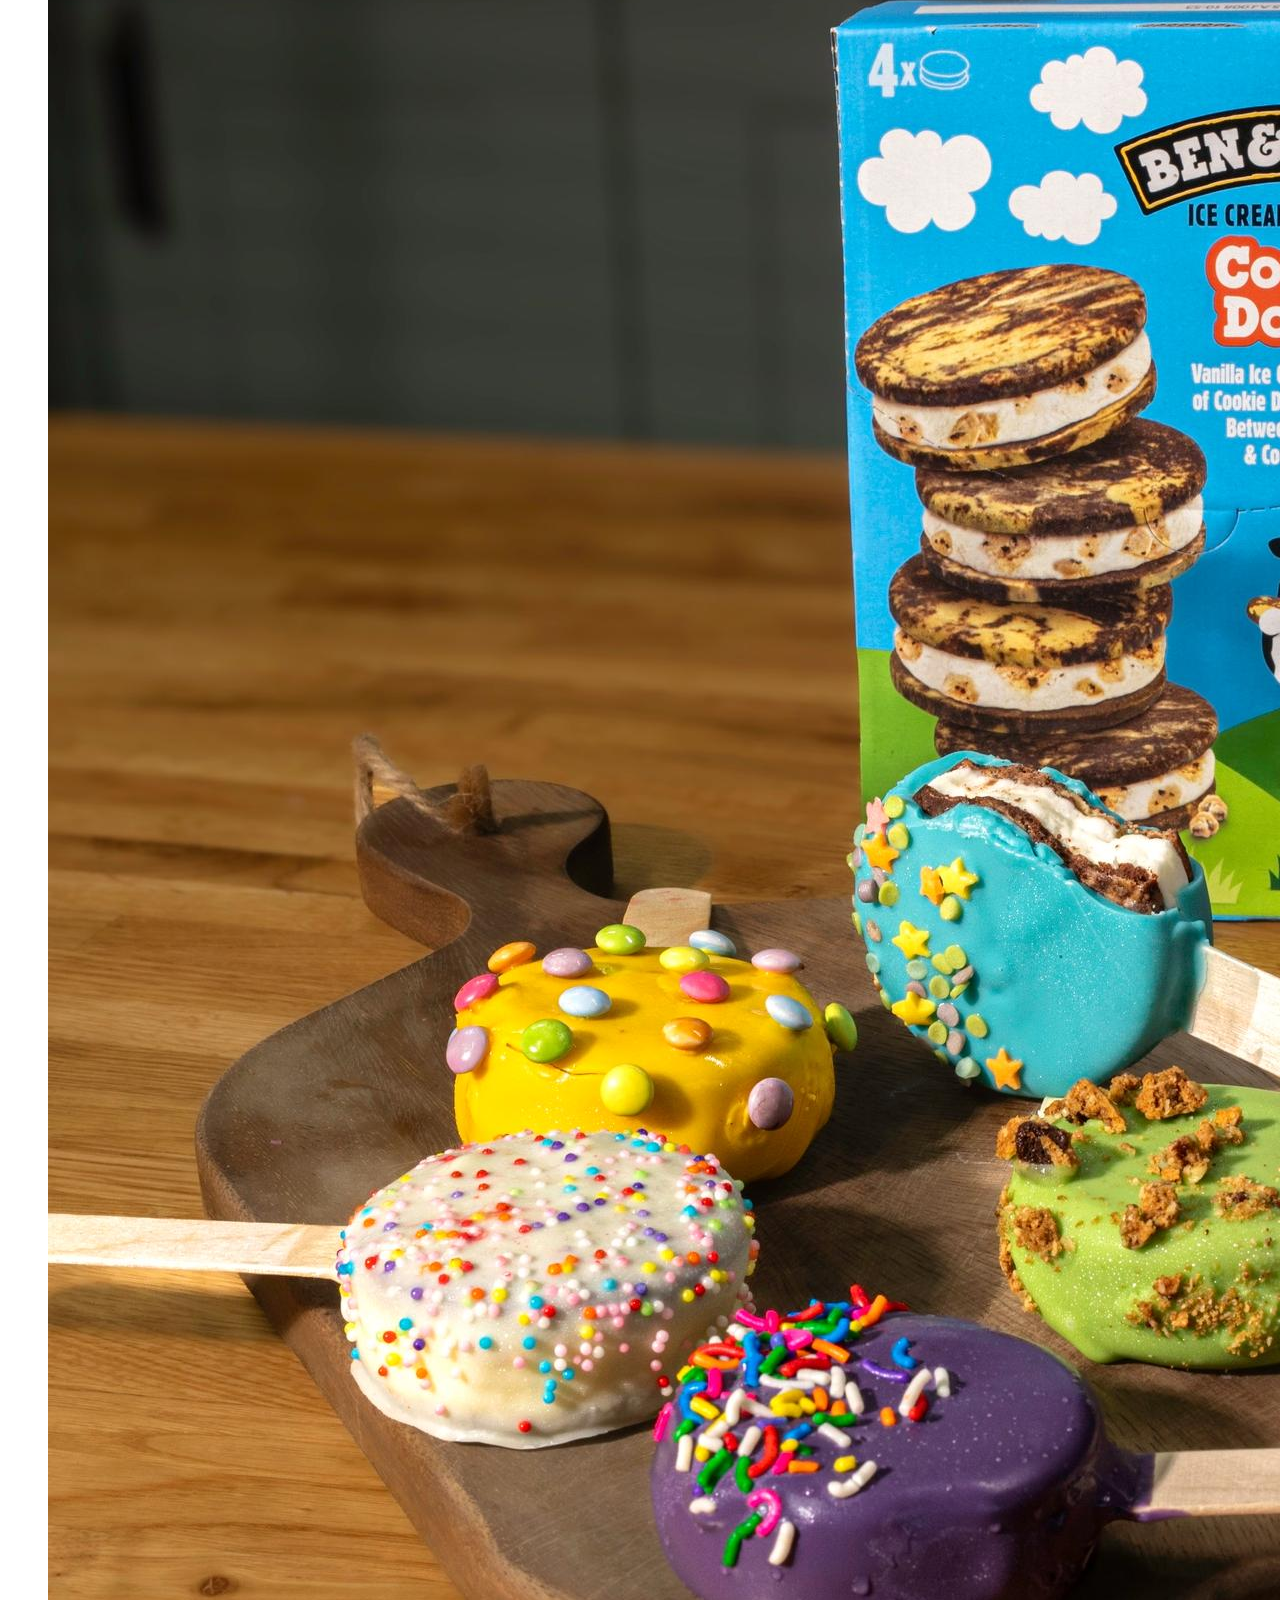
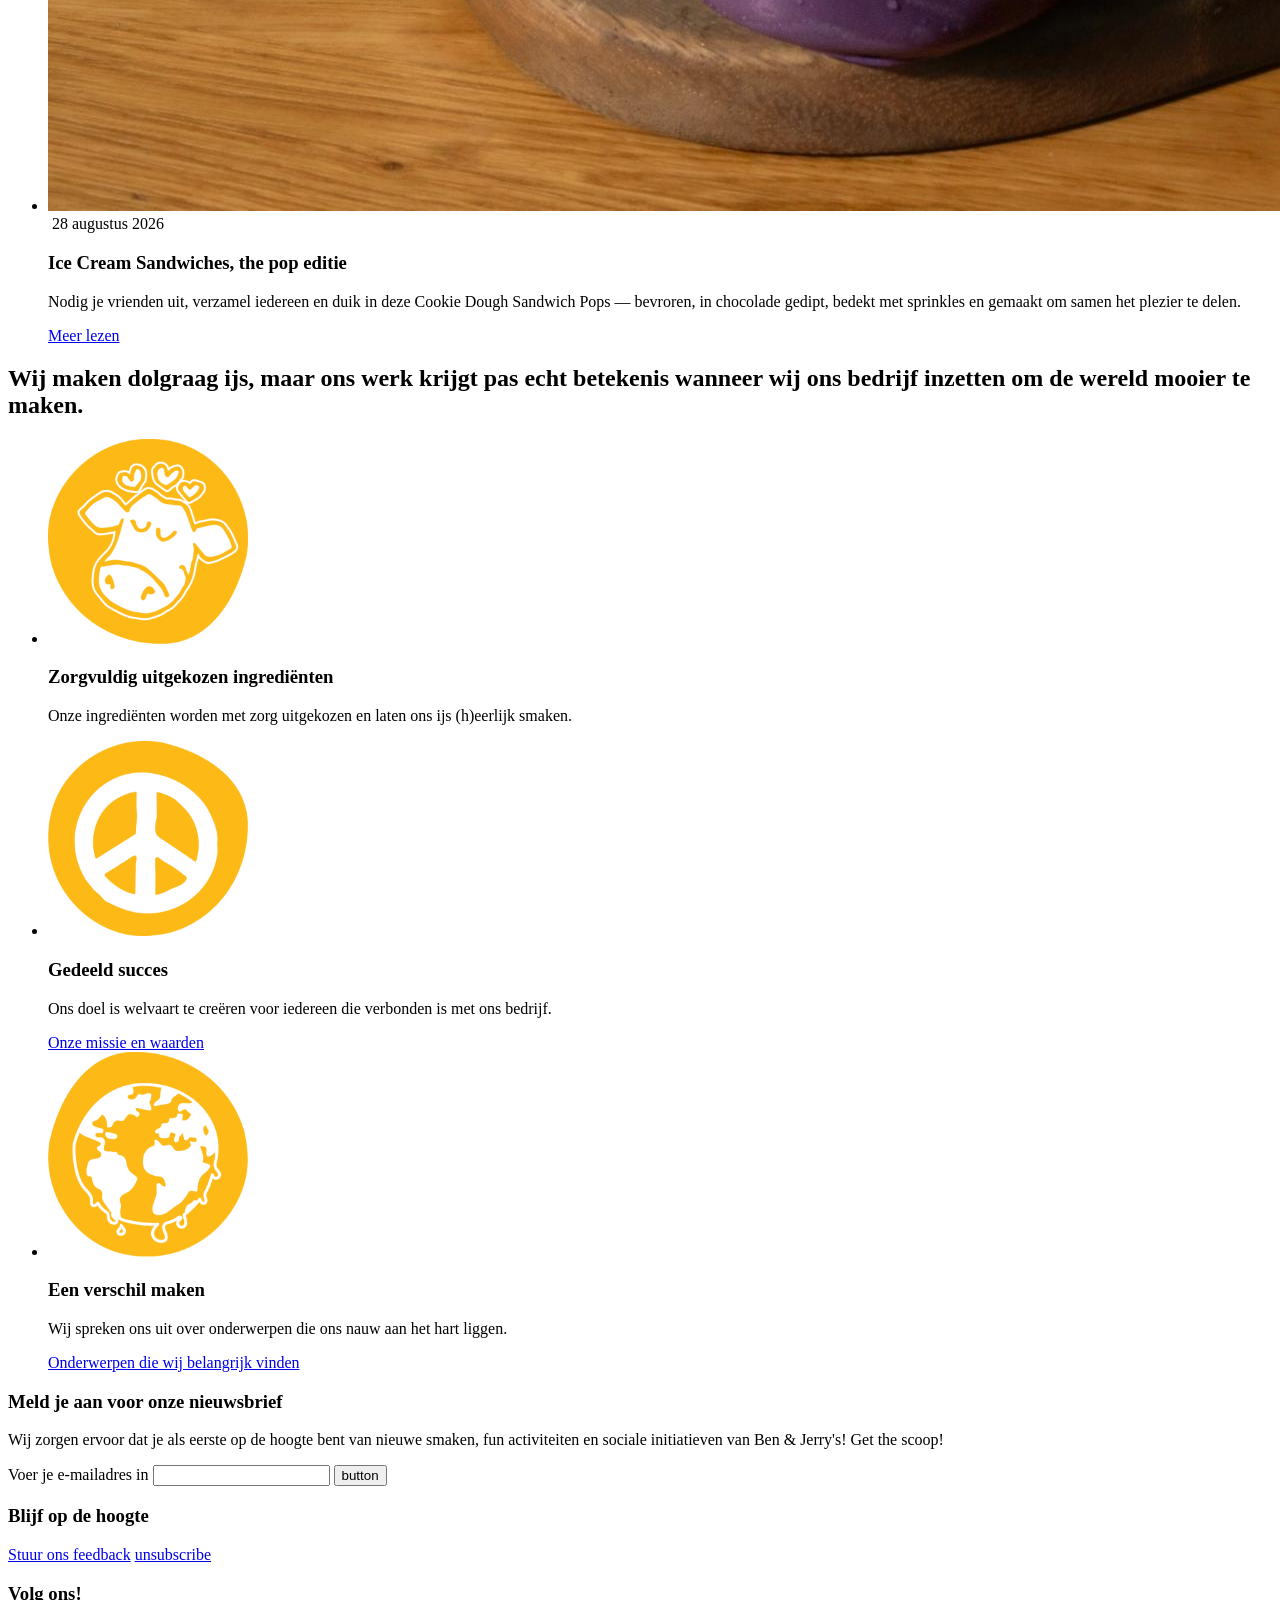
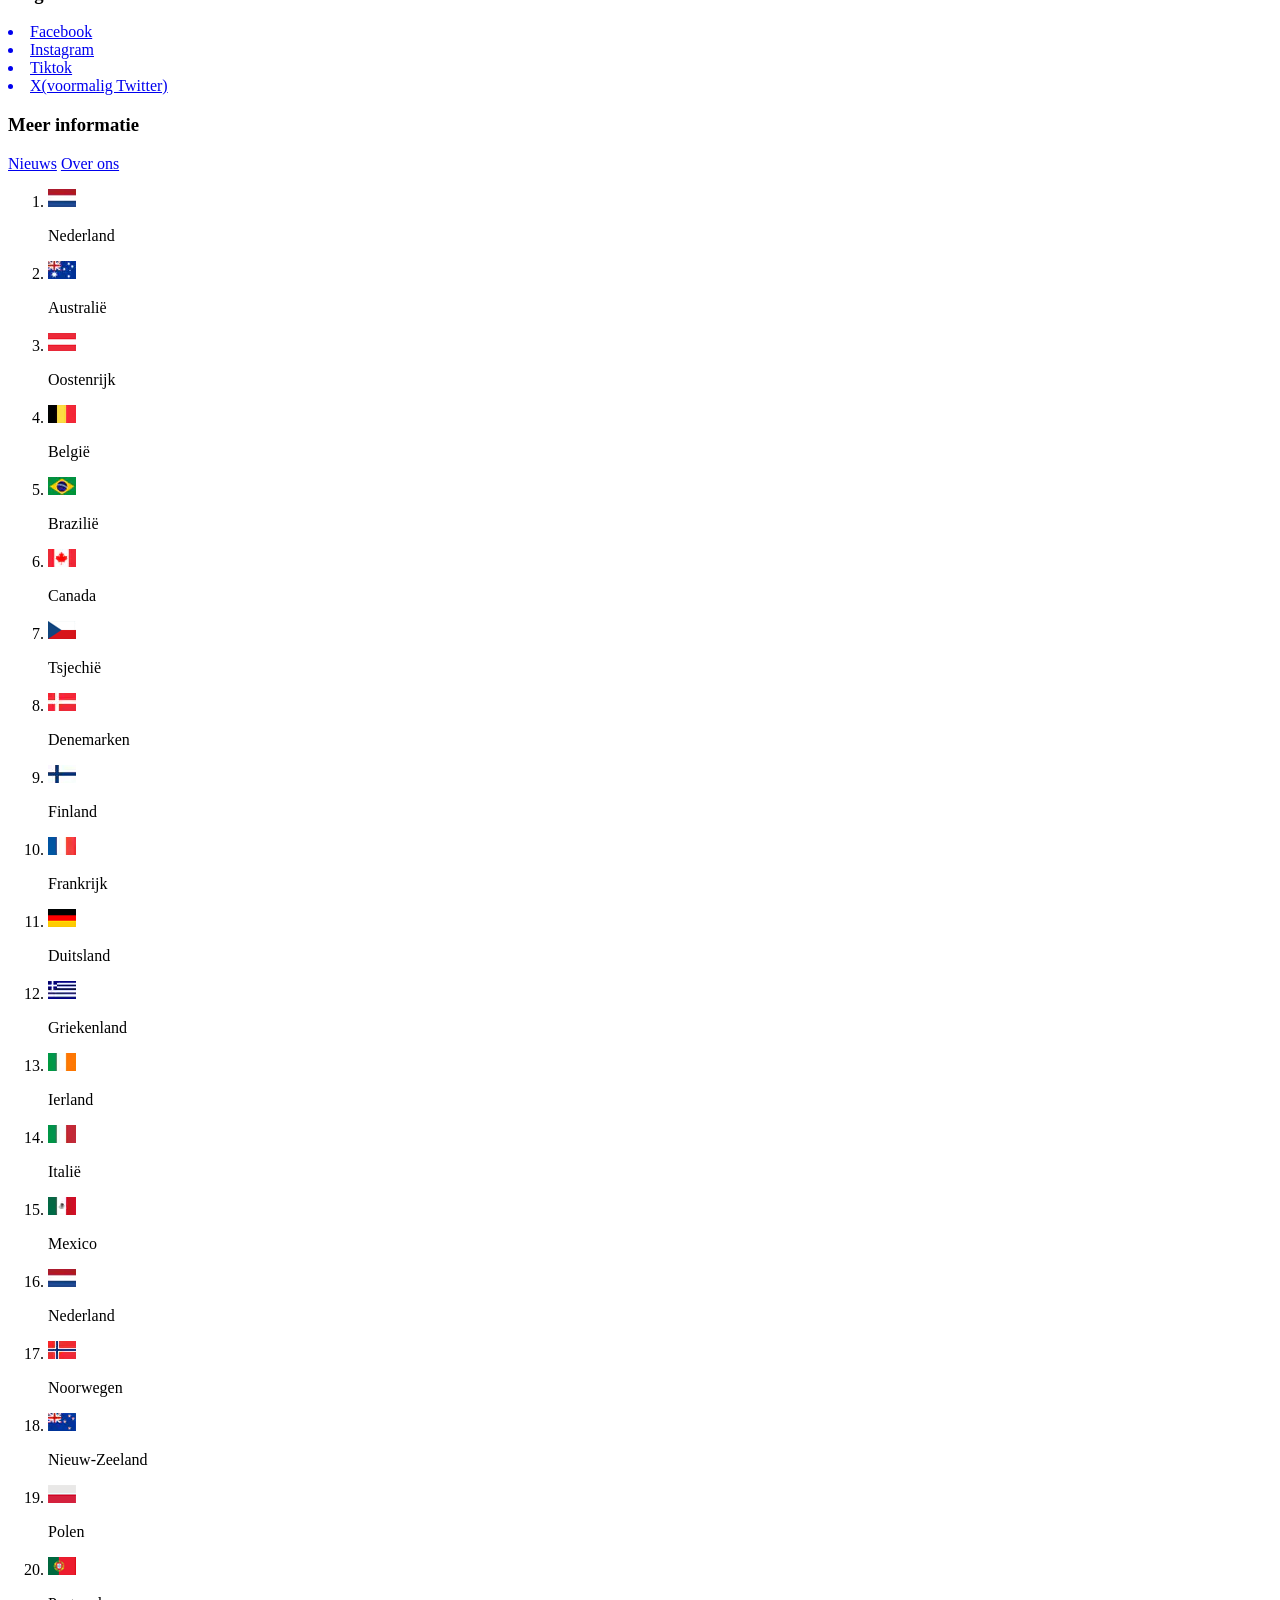
==== commit d3f9ca49: "Add files via upload" ====
--- a/index.html
+++ b/index.html
@@ -6,126 +6,103 @@
 	<meta name="author" content="jouw naam">
 	<meta name="viewport" content="width=device-width, initial-scale=1">
 
-	<title>Ben & Jerry's</title>
+	<title>Startpagina Ben & Jerry's</title>
 
 	<link href="styles/style.css" rel="stylesheet">
-	<link rel="icon" type="image/svg+xml" href="images/favicon.svg">
+	<link href="./styles/homepagina.css" rel="stylesheet">
+	<link rel="icon" type="image/svg+xml" href="./images/faviiconbj.svg">
 </head>
 
 <body>
-	<a href="#main">Ga naar de hoofdinhoud</a>
-	<header>
+	<a href="#header">Ga naar de hoofdinhoud</a>
+	<header id="header">
 		<h1>Welkom bij de website van Ben & Jerry's</h1>
 		<a href="./index.html">
 			<img src="./images/logo.png" alt="Ben & Jerry's logo">
 		</a>
 		<nav>
 			<ul>
-				<a href="./onzesmaken.html">
-					<li>
-						Smaken
-					</li>
-				</a>
-				<a href="./onzesmaken.html">
-					<li>
-						Onze smaken
-					</li>
-				</a>
-				<a href="./onzesmaken.html">
-					<li>
-						Ijs Pints
-					</li>
-				</a>
-				<a href="./onzesmaken.html">
-					<li>
-						Non-Dairy, Vegan Ijs
-					</li>
-				</a>
-				<a href="./onzesmaken.html">
-					<li>
-						Ice Cream Bites
-					</li>
-				</a>
-				<a href="./onzesmaken.html">
-					<li>
-						Mini Cups IJs
-					</li>
-				</a>
-				<a href="./onzesmaken.html">
-					<li>
-						Sundaes
-					</li>
-				</a>
-				<a href="./onzesmaken.html">
-					<li>
-						Flavour Graveyard
-					</li>
-				</a>
-
-				<a href="./index.html">
-					<li>
-						Verkooppunten
-					</li>
-				</a>
-
-				<a href="index.html">
-					<li>
-						Activisme
-					</li>
-				</a>
-				<a href="./onzesmaken.html">
-					<li>
-						Overzicht
-					</li>
-				</a>
-				<a href="./onzesmaken.html">
-					<li>
-						Onderwerpen die wij belangrijk vinden
-					</li>
-				</a>
-
-				<a href="index.html">
-					<li>
-						Over Ben & Jerry's
-					</li>
-				</a>
-				<a href="./onzesmaken.html">
-					<li>
-						Overzicht
-					</li>
-				</a>
-				<a href="./onzesmaken.html">
-					<li>
-						Onze structuur
-					</li>
-				</a>
-				<a href="./onzesmaken.html">
-					<li>
-						Hoe wij onze ijs maken
-					</li>
-				</a>
-				<a href="./onzesmaken.html">
-					<li>
-						Smaak Goeroes
-					</li>
-				</a>
-				<a href="./onzesmaken.html">
-					<li>
-						Waar we zaken doen
-					</li>
-				</a>
-				<a href="./onzesmaken.html">
-					<li>
-						IJsfabriek Hellendoorn
-					</li>
-				</a>
-
-				<a href="./index.html">
-					<li>
-						Nieuwtjes
-					</li>
-
-				</a>
+					<li>
+						<a href="./onzesmaken.html">Smaken</a> 
+					</li>
+				
+					<li>
+						<a href="./onzesmaken.html">Onze smaken</a> 
+					</li>
+				
+					<li>
+						<a href="#">Ijs Pints</a> 
+					</li>
+				
+					<li>
+						<a href="#">Non-Dairy, Vegan Ijs</a> 
+					</li>
+				
+					<li>
+						<a href="#">Ice Cream Bites</a> 
+					</li>
+				
+					<li>
+						<a href="#">Mini Cups IJs</a> 
+					</li>
+				
+					<li>
+						<a href="#">Sundaes</a> 
+					</li>
+				
+					<li>
+						<a href="#">Flavour Graveyard</a> 
+					</li>
+				
+					<li>
+						<a href="#">Verkooppunten</a> 
+					</li>
+				
+					<li>
+						<a href="#">Activisme</a> 
+					</li>
+				
+					<li>
+						<a href="#">Overzicht</a> 
+					</li>
+				
+					<li>
+						<a href="#">Onderwerpen die wij belangrijk vinden</a> 
+					</li>
+		
+					<li>
+						<a href="#">Over Ben & Jerry's</a> 
+					</li>
+				
+					<li>
+						<a href="#">Overzicht</a> 
+					</li>
+				
+					<li>
+						<a href="#">Onze structuur</a> 
+					</li>
+				
+					<li>
+						<a href="#">Hoe wij onze ijs maken</a> 
+					</li>
+				
+					<li>
+						<a href="#">Smaak Goeroes</a> 
+					</li>
+				
+					<li>
+						<a href="#">Waar we zaken doen</a> 
+					</li>
+				
+					<li>
+						<a href="#">IJsfabriek Hellendoorn</a> 
+					</li>
+
+					<li>
+						<a href="#">Nieuwtjes</a> 
+					</li>
+
+				
 				<img src="./images/BJmenu.svg" alt="Menu">
                 <img src="./images/BJclose.svg" alt="Close">
                 <img src="./images/BJsearch.svg" alt="Zoeken">
@@ -139,7 +116,7 @@
 			400 kinderen wonen al jaren in Nederland, maar weten nog steeds niet of ze mogen blijven. Dat vinden wij
 			ijskoud fout! Jij ook?
 		</p>
-		<a href="./index.html">Kom in actie!</a>
+		<a href="#">Kom in actie!</a>
 	</header>
 
 	<main>
@@ -147,10 +124,10 @@
 			<h2>Verkooppunten</h2>
 			<img src="./images/VerkooppuntenBJ.jpg"><img>
 			<article>
-				<h2>Verkooppunten</h2>
+				<h3>Verkooppunten</h3>
 				<p>Vind jouw dichtsbijzijnde supermarkt of laat Ben & Jerry's bezorgen door een restaurant of
 					bezorgpartner</p>
-				<a href="./index.html">Vind nu!</a>
+				<a href="#">Vind nu!</a>
 			</article>
 		</section>
 
@@ -161,12 +138,14 @@
 			<a href="./index.html">Ontdek meer over onze waarden</a>
 		</section>
 
+		<!-- Nieuwsgrid -->
+
 		<section>
 			<h2>Topverhalen</h2>
 			<ul>
 				<li>
 					<img src="./images/Frechtoastchurro.jpg"><img>
-					<time>20 augustus 2026</time>
+					<time datetime="20-08-2026">20 augustus 2026</time>
 					<h3>Churrifically Churros-y French Toast</h3>
 					<p>Deze indulgente twist op Hong Kong‑style French toast gevuld met chocolade, bak 'm goudbruin en
 						rol het daarna door kaneelsuiker voor een churro‑inspired finish. Afgetopt met gecondenseerde
@@ -176,7 +155,7 @@
 				</li>
 				<li>
 					<img src="./images/QUIZZomersmaak.jpg"><img>
-					<time>14 augustus 2026</time>
+					<time datetime="14-08-2026">14 augustus 2026</time>
 					<h3>QUIZ: Wat is jouw zomersmaak?</h3>
 					<p>Badkleding en swirls? Slippers en fudge chunks? Doe de quiz en ontdek welke Ben & Jerry’s-smaak
 						perfect past bij jouw zomerse vibe.</p>
@@ -184,7 +163,7 @@
 				</li>
 				<li>
 					<img src="./images/IcecreamsandwichesBJ.jpg"><img>
-					<time>28 augustus 2026</time>
+					<time datetime="28-08-2026">28 augustus 2026</time>
 					<h3>Ice Cream Sandwiches, the pop editie</h3>
 					<p>Nodig je vrienden uit, verzamel iedereen en duik in deze Cookie Dough Sandwich Pops — bevroren,
 						in chocolade gedipt, bedekt met sprinkles en gemaakt om samen het plezier te delen.</p>
@@ -192,6 +171,8 @@
 				</li>
 			</ul>
 		</section>
+
+		<!-- Blauwe info sectie -->
 
 		<section>
 			<h2>Wij maken dolgraag ijs, maar ons werk krijgt pas echt betekenis wanneer wij ons bedrijf inzetten om de
@@ -330,7 +311,7 @@
             </li>
             <li>
                 <img src="./images/NieuwZeeland.jpg" alt="Nieuw Zeeland">
-                <p>NieuwZeeland</p>
+                <p>Nieuw-Zeeland</p>
             </li>
             <li>
                 <img src="./images/Polen.png" alt="Polen">
@@ -378,13 +359,30 @@
             </li>
         </ol>
 
-		<a href="./index.html">Toegankelijkheid</a>
-		<a href="./index.html">Neem contact met ons op</a>
-		<a href="./index.html">Cookieverklaring</a>
-		<a href="./index.html">Privacyverklaring</a>
-		<a href="./index.html">Gebruiksvoorwaarden</a>
-		<a href="./index.html">Sitemap</a>
-		<a href="./index.html">Creeër je ervaring</a>
+		<ul>
+			<li>
+				<a href="./index.html">Toegankelijkheid</a>
+			</li>
+			<li>
+				<a href="./index.html">Neem contact met ons op</a>
+			</li>
+			<li>
+				<a href="./index.html">Cookieverklaring</a>
+			</li>
+			<li>
+				<a href="./index.html">Privacyverklaring</a>
+			</li>
+			<li>
+				<a href="./index.html">Gebruiksvoorwaarden</a>
+			</li>
+			<li>
+				<a href="./index.html">Sitemap</a>
+			</li>
+			<li>
+				<a href="./index.html">Creeër je ervaring</a>
+			</li>
+		</ul>
+
 	</footer>
 
 	<script defer src="scripts/script.js"></script>
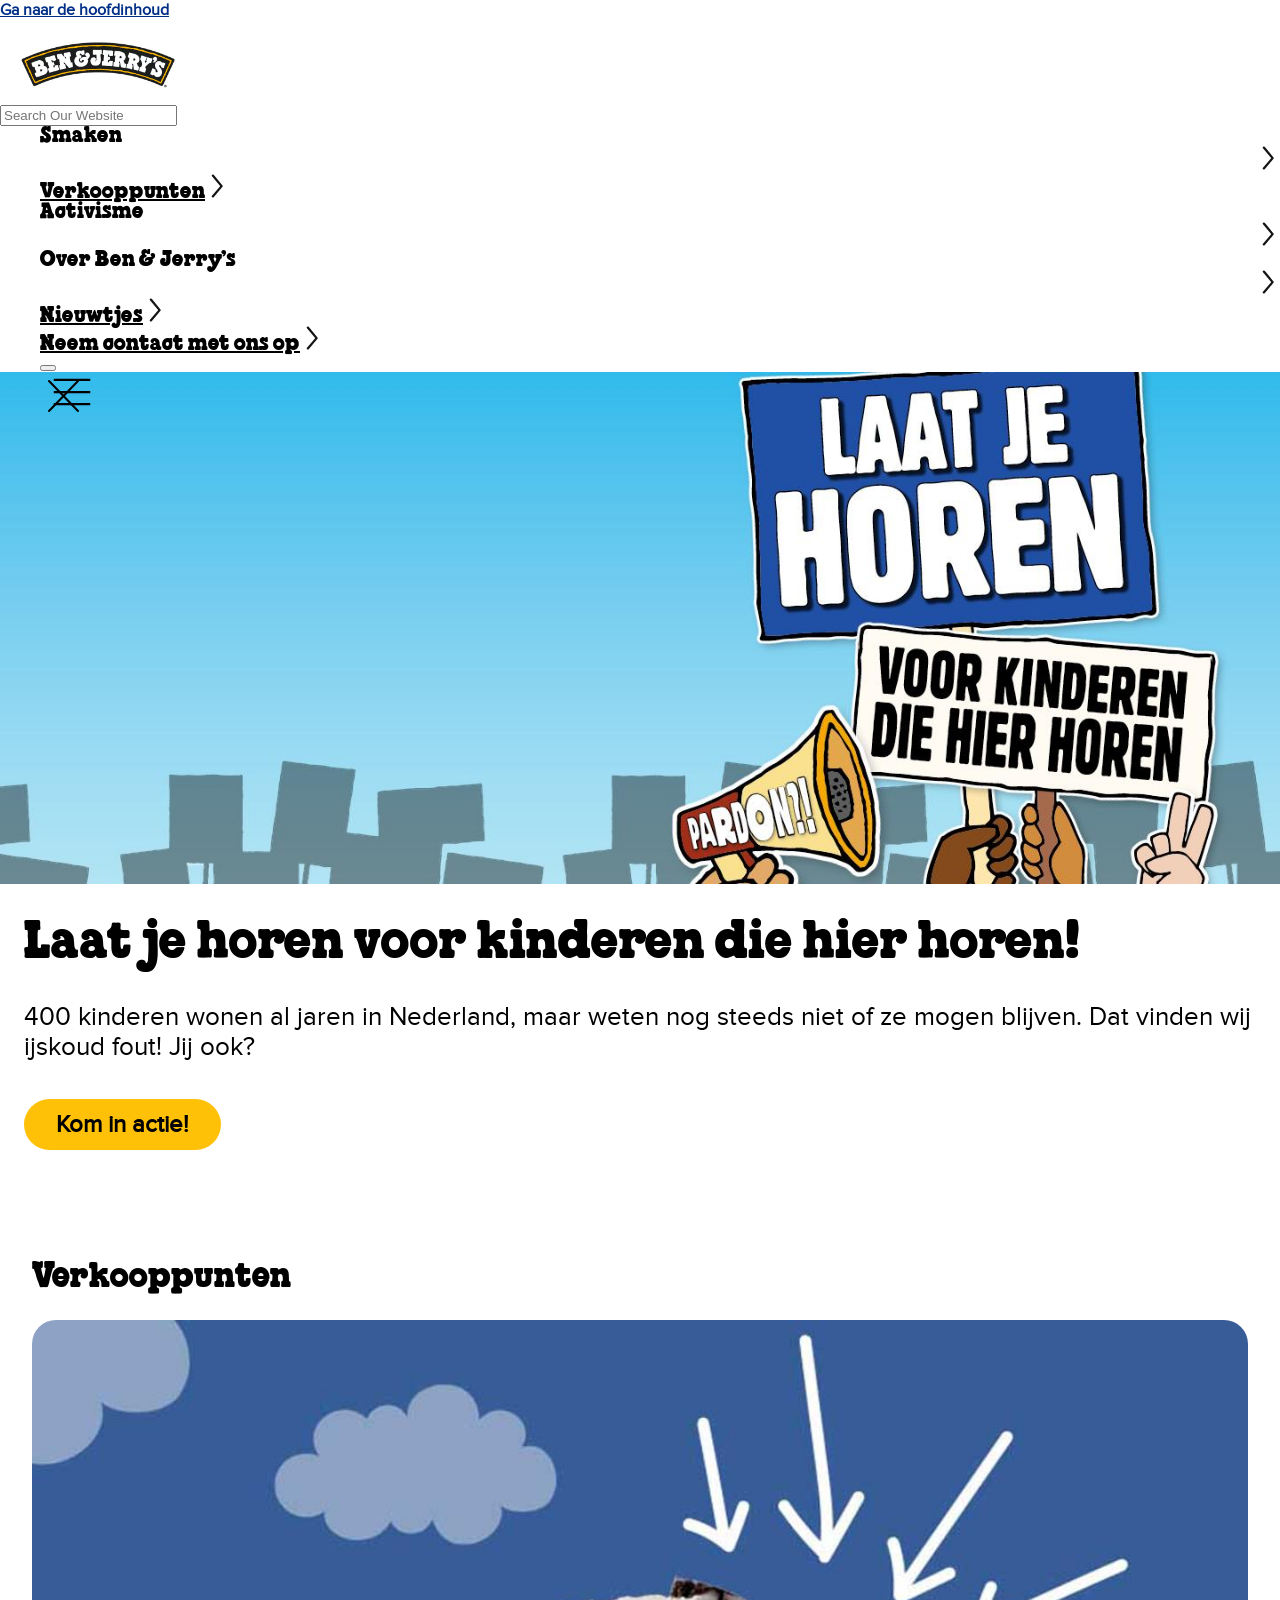
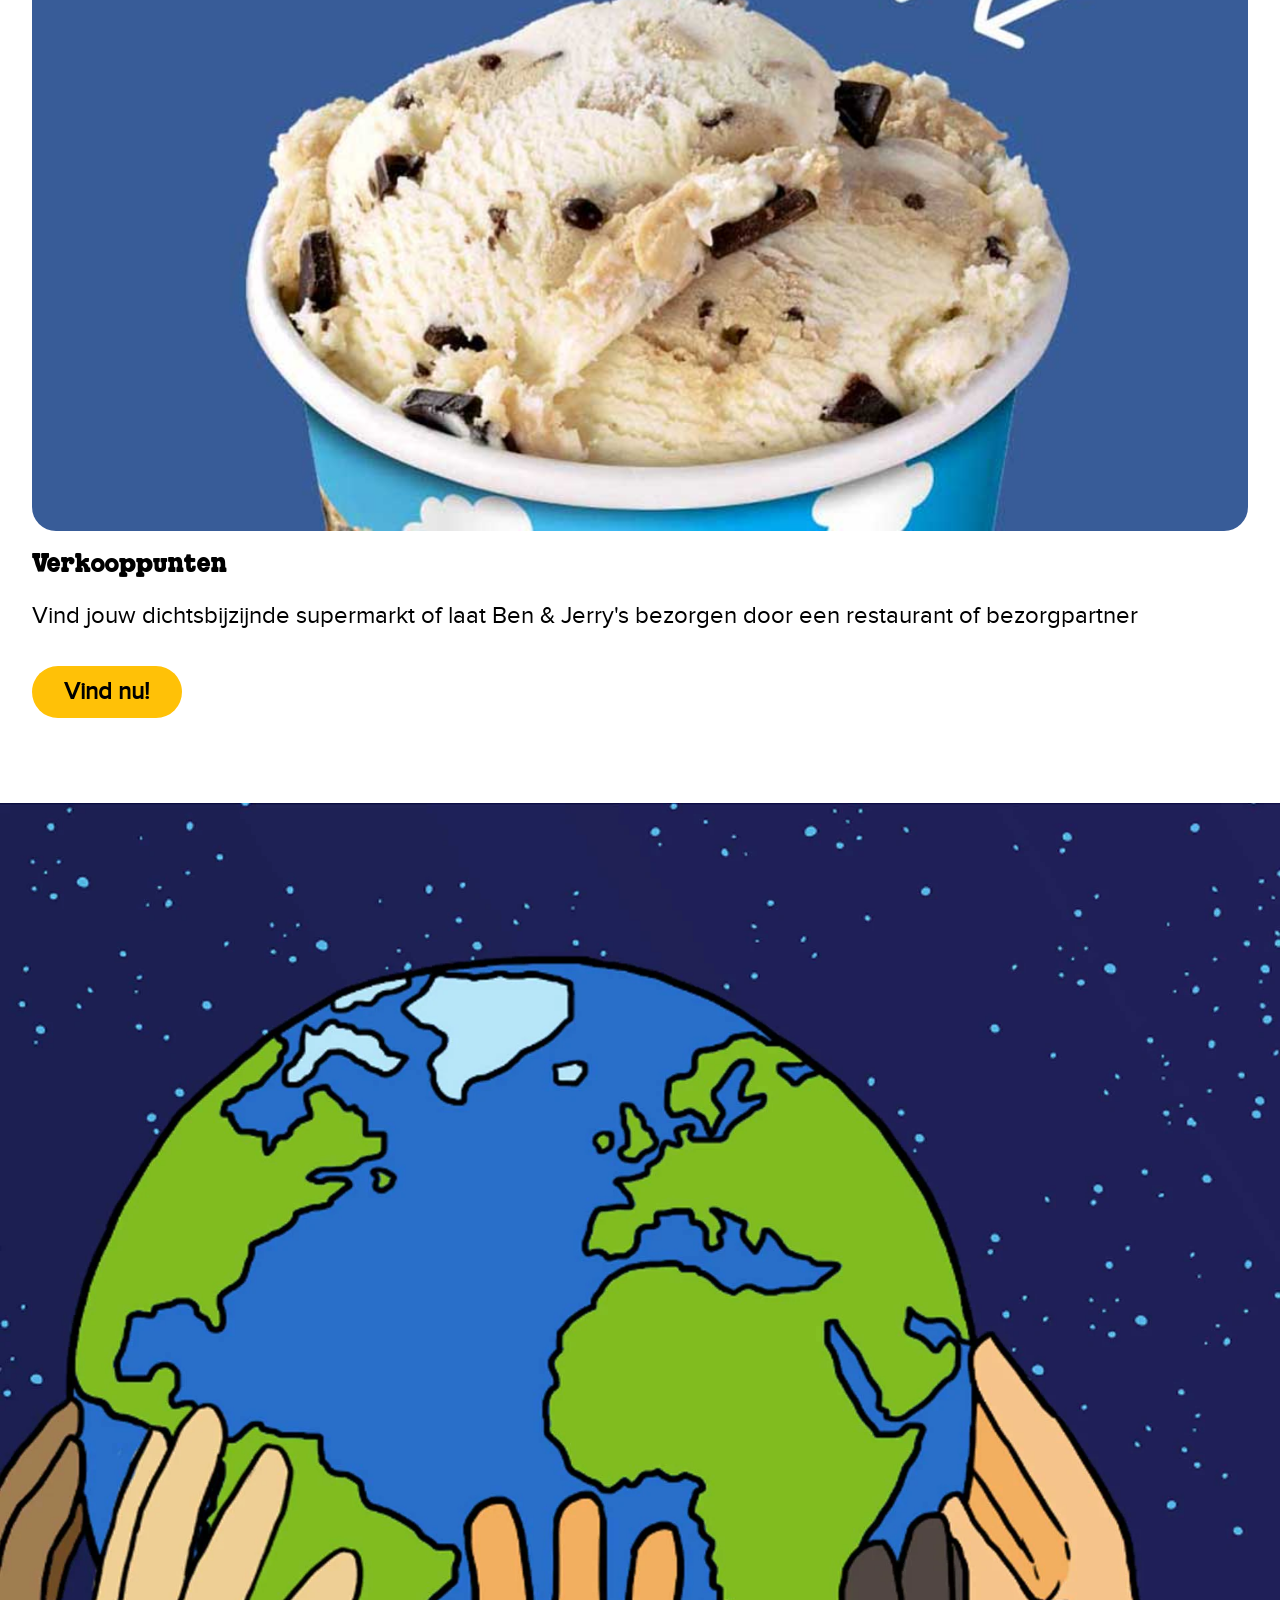
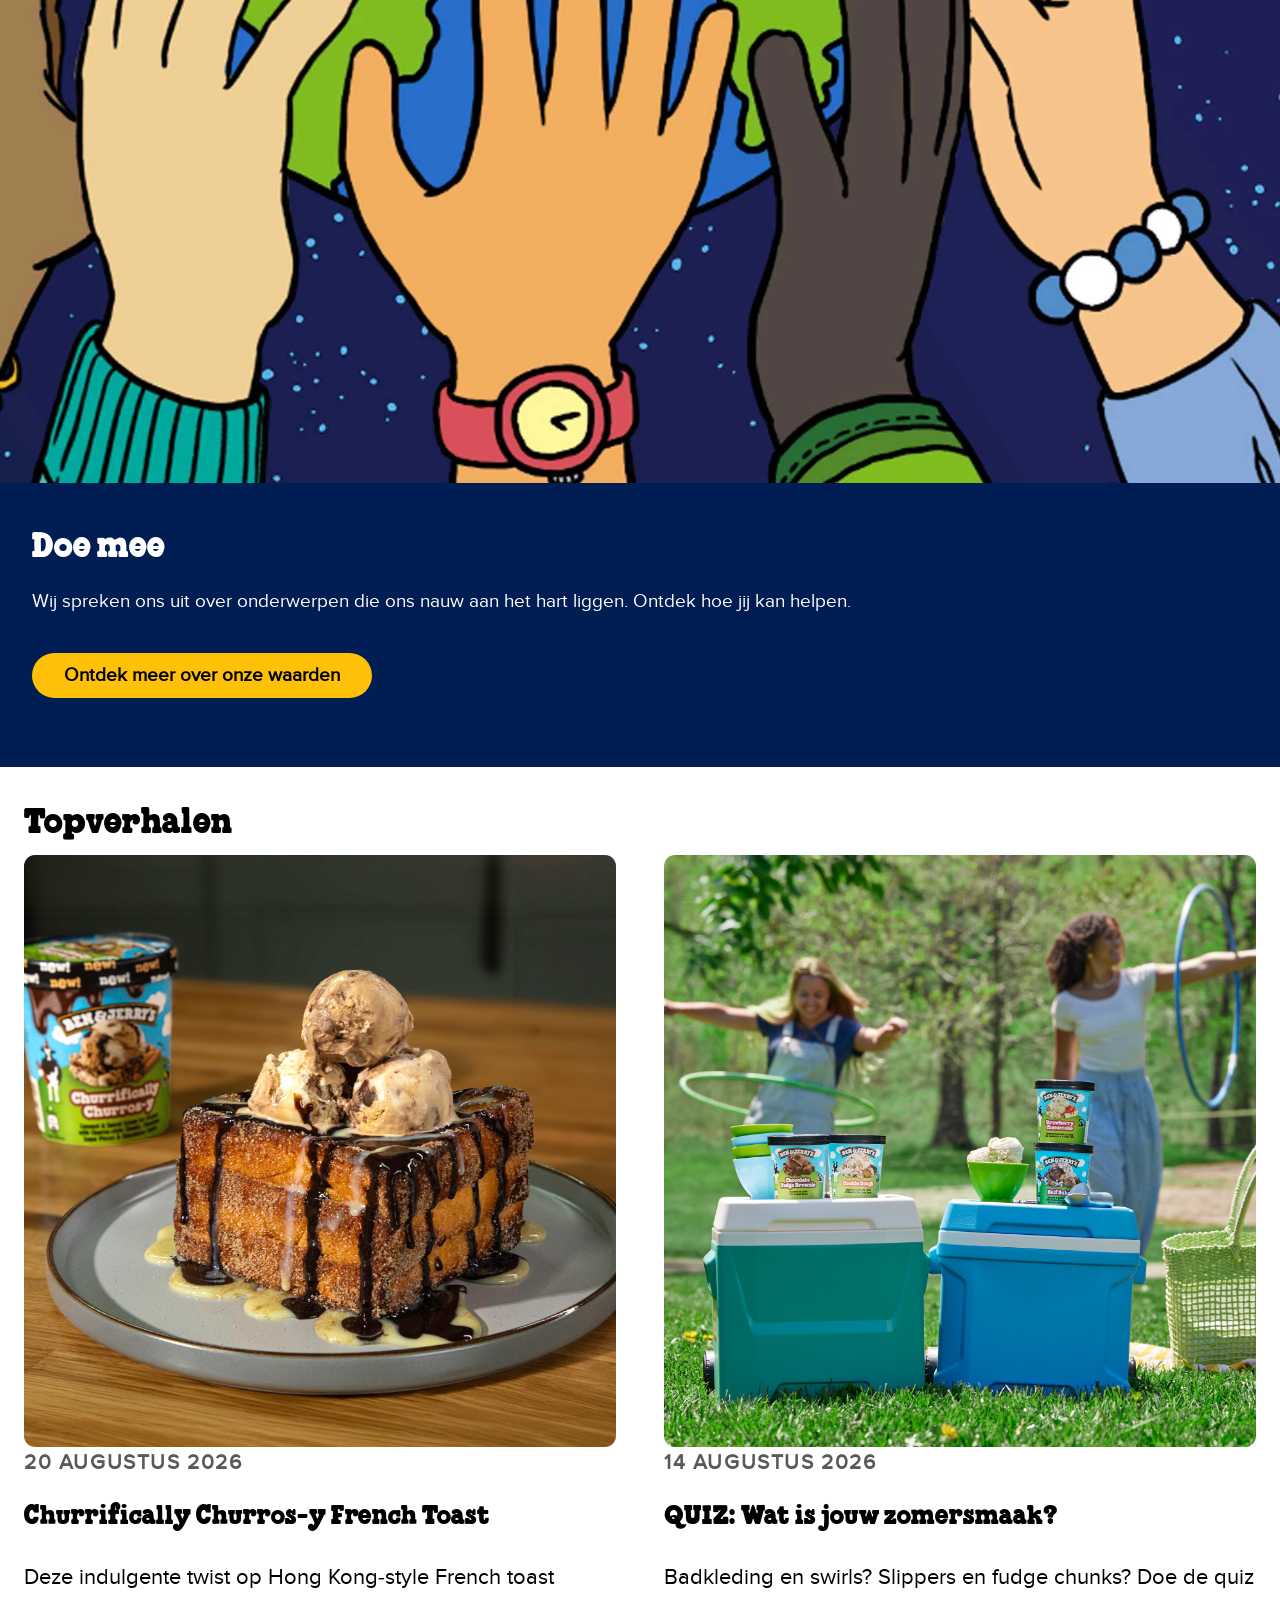
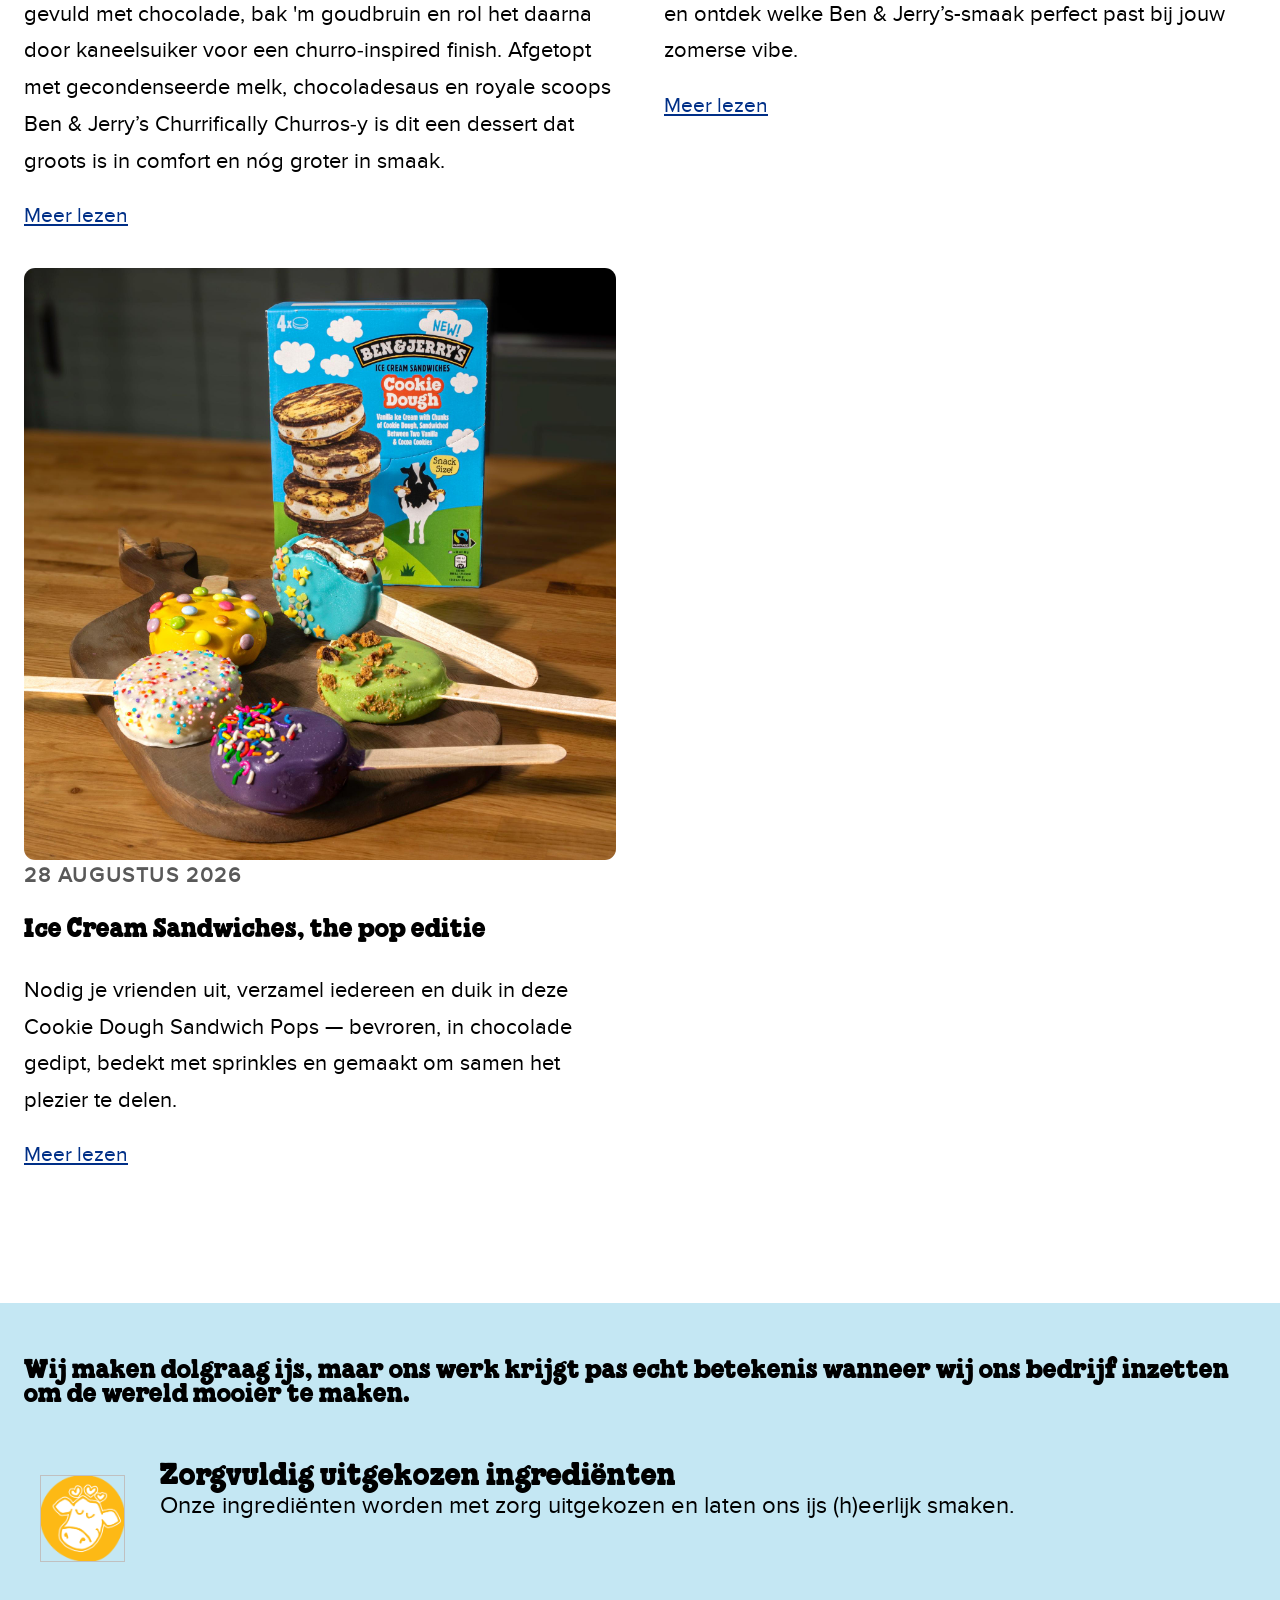
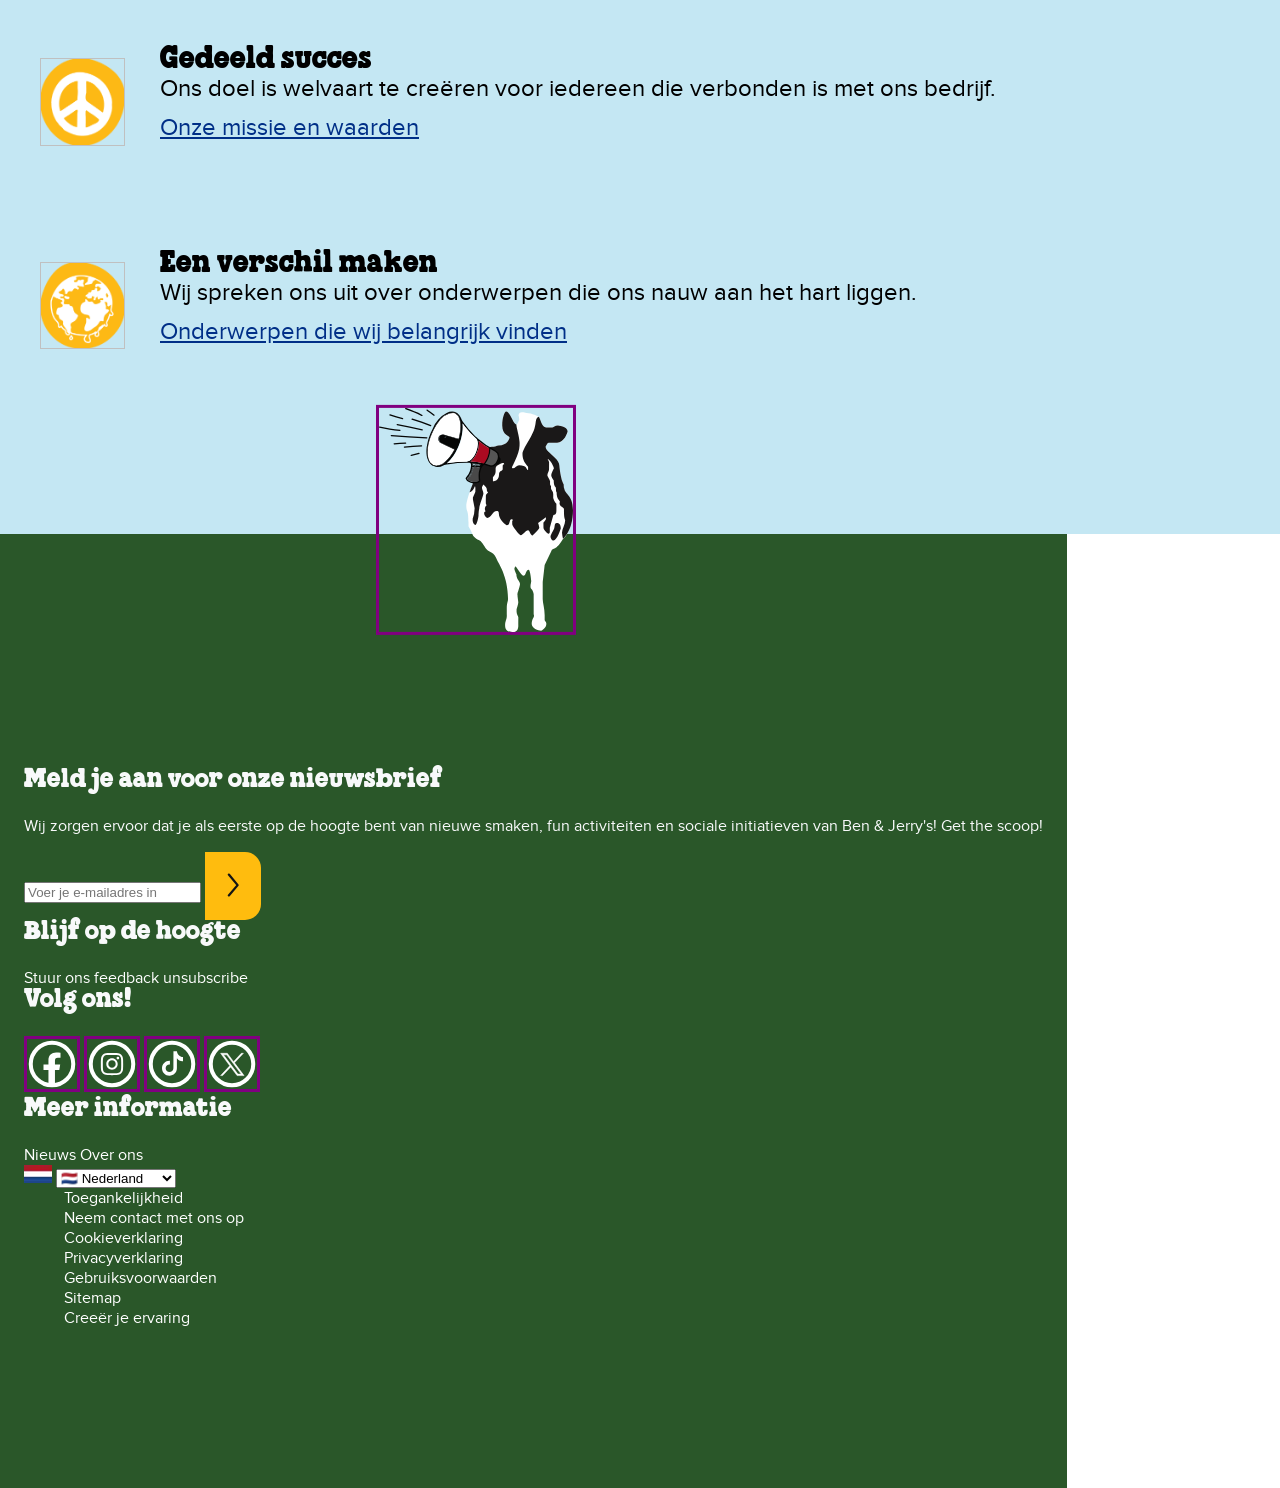
==== commit b004f4d9: "Add files via upload" ====
--- a/index.html
+++ b/index.html
@@ -3,7 +3,7 @@
 
 <head>
 	<meta charset="UTF-8">
-	<meta name="author" content="jouw naam">
+	<meta name="author" content="Samya El Ghazi">
 	<meta name="viewport" content="width=device-width, initial-scale=1">
 
 	<title>Startpagina Ben & Jerry's</title>
@@ -18,99 +18,133 @@
 	<header id="header">
 		<h1>Welkom bij de website van Ben & Jerry's</h1>
 		<a href="./index.html">
-			<img src="./images/logo.png" alt="Ben & Jerry's logo">
-		</a>
+				<img src="./images/logo.png" alt="Ben & Jerry's logo, ga naar home">
+			</a>
 		<nav>
+
+			<form action="./index.html">
+				<input type="text" placeholder="Search Our Website" name="search">
+			  </form>
+			
 			<ul>
 					<li>
-						<a href="./onzesmaken.html">Smaken</a> 
+						
+						<details>
+							<summary>Smaken</summary>
+							<ul>
+								<li>
+									<a href="./onzesmaken.html">Onze smaken</a>
+								</li>
+								<li>
+									<a href="./onzesmaken.html">IJs Pints</a>
+								</li>
+								<li>
+									<a href="./onzesmaken.html">Non-Dairy, Vegan IJs</a>
+								</li>
+								<li>
+									<a href="./onzesmaken.html">Ice cream Bites</a>
+								</li>
+								<li>
+									<a href="./onzesmaken.html">Mini Cups IJs</a>
+								</li>
+								<li>
+									<a href="./onzesmaken.html">Sundaes</a>
+								</li>
+								<li>
+									<a href="./onzesmaken.html">Flavour Graveyard</a>
+								</li>
+							</ul>
+						</details>
 					</li>
 				
 					<li>
-						<a href="./onzesmaken.html">Onze smaken</a> 
+						<a href="#">Verkooppunten</a> 
 					</li>
 				
 					<li>
-						<a href="#">Ijs Pints</a> 
-					</li>
+						<details>
+							<summary>Activisme</summary>
+							<ul>
+								<li>
+									<a href="#">Overzicht</a>
+								</li>
+								<li>
+									<a href="#">Onderwerpen die wij belangrijk vinden</a>
+								</li>
+							</ul>
+						</details>
+					</li>
+		
+					<li>
+						<details>
+							<summary>Over Ben & Jerry’s</summary>
+							<ul>
+								<li>
+									<a href="#">Overzicht</a>
+								</li>
+								<li>
+									<a href="#">Onze structuur</a>
+								</li>
+								<li>
+									<a href="#">Hoe wij ons ijs maken</a>
+								</li>
+								<li>
+									<a href="#">Smaak Goeroes</a>
+								</li>
+								<li>
+									<a href="#">Waar we zaken doen</a>
+								</li>
+								<li>
+									<a href="#">IJsfabriek Hellendoorn</a>
+								</li>
+							</ul>
+						</details>
+					</li>
+
+					<li>
+						<a href="#">Nieuwtjes</a> 
+					</li>
+					<li>
+						<a href="#">Neem contact met ons op</a>
+					</li>
+
+					<button aria-hidden="true">
+					    <svg width="800px" height="800px" viewbox="0 0 64 64" xmlns="http://www.w3.org/2000/svg" stroke-width="3" stroke="#000000" fill="none"><line x1="7.68" y1="32" x2="56.32" y2="32"/><line x1="7.68" y1="15.97" x2="56.32" y2="15.97"/><line x1="7.68" y1="48.03" x2="56.32" y2="48.03"/></svg>
+					</button>
+
+					<!-- Vragen of de svg's relevant zijn voor de screenreader!! -->
+
+					<svg width="800px" height="800px" viewbox="0 0 1024 1024" fill="#000000" class="icon"  version="1.1" xmlns="http://www.w3.org/2000/svg"><path d="M176.662 817.173c-8.19 8.471-7.96 21.977 0.51 30.165 8.472 8.19 21.978 7.96 30.166-0.51l618.667-640c8.189-8.472 7.96-21.978-0.511-30.166-8.471-8.19-21.977-7.96-30.166 0.51l-618.666 640z" fill="" /><path d="M795.328 846.827c8.19 8.471 21.695 8.7 30.166 0.511 8.471-8.188 8.7-21.694 0.511-30.165l-618.667-640c-8.188-8.471-21.694-8.7-30.165-0.511-8.471 8.188-8.7 21.694-0.511 30.165l618.666 640z" fill="" /></svg>
+					
+
+
 				
-					<li>
-						<a href="#">Non-Dairy, Vegan Ijs</a> 
-					</li>
-				
-					<li>
-						<a href="#">Ice Cream Bites</a> 
-					</li>
-				
-					<li>
-						<a href="#">Mini Cups IJs</a> 
-					</li>
-				
-					<li>
-						<a href="#">Sundaes</a> 
-					</li>
-				
-					<li>
-						<a href="#">Flavour Graveyard</a> 
-					</li>
-				
-					<li>
-						<a href="#">Verkooppunten</a> 
-					</li>
-				
-					<li>
-						<a href="#">Activisme</a> 
-					</li>
-				
-					<li>
-						<a href="#">Overzicht</a> 
-					</li>
-				
-					<li>
-						<a href="#">Onderwerpen die wij belangrijk vinden</a> 
-					</li>
-		
-					<li>
-						<a href="#">Over Ben & Jerry's</a> 
-					</li>
-				
-					<li>
-						<a href="#">Overzicht</a> 
-					</li>
-				
-					<li>
-						<a href="#">Onze structuur</a> 
-					</li>
-				
-					<li>
-						<a href="#">Hoe wij onze ijs maken</a> 
-					</li>
-				
-					<li>
-						<a href="#">Smaak Goeroes</a> 
-					</li>
-				
-					<li>
-						<a href="#">Waar we zaken doen</a> 
-					</li>
-				
-					<li>
-						<a href="#">IJsfabriek Hellendoorn</a> 
-					</li>
-
-					<li>
-						<a href="#">Nieuwtjes</a> 
-					</li>
-
-				
-				<img src="./images/BJmenu.svg" alt="Menu">
+				<!-- <img src="./images/BJmenu.svg" alt="Menu">
                 <img src="./images/BJclose.svg" alt="Close">
                 <img src="./images/BJsearch.svg" alt="Zoeken">
-				<img src="./images/BJclose.svg" alt="Close">
+				<img src="./images/BJclose.svg" alt="Close"> -->
 			</ul>
 
 		</nav>
-		<img src="./images/LaatjehorenBJ.jpg" alt="Kinderpardon Nederland"><img>
+		<!-- <picture>
+			<source media="(min-width: 38.5em)" srcset="./images/LaatjehorenBJ.jpg">
+			<img src="./images/LaatjehorenBJ.jpg" alt="Kinderpardon Nederland">
+		</picture>
+
+		<picture>
+			<source media="(min-width: 57.5em)" srcset="./images/LaatjehorenBJdesktop.jpg">
+			<img src="./images/LaatjehorenBJdesktop.jpg" alt="Kinderpardon Nederland">
+		</picture> -->
+
+		<picture>
+			<source media="(min-width: 68em)" srcset="./images/LaatjehorenBJdesktop.jpg">
+			<source media="(min-width: 57.5em)" srcset="./images/LaatjehorenBJ.jpg">
+			<source media="(min-width: 38.5em)" srcset="./images/LaatjehorenBJ.jpg">
+			<img src="./images/LaatjehorenBJ.jpg" alt="Kinderpardon Nederland">
+		</picture>
+
+		
+		
 		<h2>Laat je horen voor kinderen die hier horen!</h2>
 		<p>
 			400 kinderen wonen al jaren in Nederland, maar weten nog steeds niet of ze mogen blijven. Dat vinden wij
@@ -200,47 +234,68 @@
 
 	</main>
 
+	<!-- <img src="./images/koemegafoon.svg" alt=""> -->
+
 	<footer>
+
+		<img src="./images/koemegafoon.svg" alt="">
+
 		<h3>Meld je aan voor onze nieuwsbrief</h3>
 		<p>Wij zorgen ervoor dat je als eerste op de hoogte bent van nieuwe smaken, fun activiteiten en sociale
 			initiatieven van Ben & Jerry's! Get the scoop!</p>
-		<label for="email">Voer je e-mailadres in</label>
-		<input type="email" id="email" name="email">
-		<button>button</button>
+		<label for="email"></label>
+		<input type="email" id="email" placeholder="Voer je e-mailadres in" name="email">
+		<button class="verzend"><img src="./images/pijltje.svg"></button>
 
 		<h3>Blijf op de hoogte</h3>
 		<a href="./index.html">Stuur ons feedback</a>
 		<a href="./index.html">unsubscribe</a>
 
+		
 		<h3>Volg ons!</h3>
 		<a href="./index.html">
-			<li>
-				Facebook
-			</li>
+			<img src="./images/facebook.svg" alt="facebook">
 		</a>
 		<a href="./index.html">
-			<li>
-				Instagram
-			</li>
+			<img src="./images/instagram.svg" alt="instagram">
 		</a>
 		<a href="./index.html">
-			<li>
-				Tiktok
-			</li>
+			<img src="./images/tiktok.svg" alt="tiktok">
 		</a>
 		<a href="./index.html">
-			<li>
-				X(voormalig Twitter)
-			</li>
+			<img src="./images/twitter.svg" alt="X (voormalig Twitter">
 		</a>
-
+		
 		<h3>Meer informatie</h3>
 		<a href="./index.html">Nieuws</a>
 		<a href="./index.html">Over ons</a>
 
 		<!-- Hier de dropdown met vlaggetjes van andere landen -->
 
-		<ol>
+		<form action="./index.html">
+			<label for="vlaggetjes"><img src="./images/nederlandvlag.jpg" alt="Land selecteren"></label>
+			<select name="vlaggetjes" id="vlaggetjes">
+			  <option value="Nederland">🇳🇱 Nederland</option>
+			  <option value="Australië">🇦🇺 Australië</option>
+			  <option value="Oostenrijk">🇦🇹 Oostenrijk</option>
+			  <option value="België">🇧🇪 België</option>
+			  <option value="Brazilië">🇧🇷 Brazilië</option>
+			  <option value="Canada">🇨🇦 Canada</option>
+			  <option value="Tsjechië">🇨🇿 Tsjechië</option>
+			  <option value="Denemarken">🇩🇰 Denemarken</option>
+			  <option value="Finland">🇫🇮 Finland</option>
+			  <option value="Frankrijk">🇫🇷 Frankrijk</option>
+			  <option value="Duitsland">🇩🇪 Duitsland</option>
+			  <option value="Griekenland">🇬🇷 Griekenland</option>
+			  <option value="Ierland">🇮🇪 Ierland</option>
+			  <option value="Italië">🇮🇹 Italië</option>
+			  <option value="Mexico">🇲🇽 Mexico</option>
+			  <option value="Noorwegen">🇳🇴 Noorwegen</option>
+			</select>
+			
+		  </form>
+
+		<!-- <ol>
             <li>
                 <img src="./images/nederlandvlag.jpg" alt="Nederland">
                 <p>Nederland</p>
@@ -357,7 +412,7 @@
                 <img src="./images/VerenigdeStaten.jpg" alt="Verenigde Staten">
                 <p>Verenigde Staten</p>
             </li>
-        </ol>
+        </ol> -->
 
 		<ul>
 			<li>
--- a/styles/style.css
+++ b/styles/style.css
@@ -3,9 +3,17 @@
 /**************/
 *, *::after, *::before {
   box-sizing:border-box;  
-}
-
-
+  /* padding: 0;
+  margin: 0; */
+}
+
+html, body {
+  overflow-x: hidden;
+}
+
+ul {
+  margin: 0;
+}
 
 
 
@@ -13,6 +21,9 @@
 /*********************/
 /* CUSTOM PROPERTIES */
 /*********************/
+
+/* Kleuren en font komen van de ben en jerry's website zelf. */
+
 :root {
 	/* startje */
 	--color-text:#111;
@@ -40,25 +51,143 @@
     --bs-gray-700: #495057;
     --bs-gray-800: #343a40;
     --bs-gray-900: #212529;
-    --bs-primary: #002f87;
     --bs-secondary: #6c757d;
+    --bs-time-gray: #595959;
     --bs-success: #538547;
     --bs-info: #0dcaf0;
     --bs-warning: #ffbc0e;
     --bs-danger: #D13239;
     --bs-light: #f8f9fa;
     --bs-dark: #212529;
-}
-
-
-
-/* h1 {
-	display: none;
-} */
-
-/* ul li {
+    --bs-footer-light: #2a5729;
+    --bs-informatie: #c4e7f3;
+    --bs-link-color: #002f87;
+    --bs-link-hover-color: #001d54;
+    --bs-code-color: #d63384;
+    --bs-highlight-bg: #fff3cd;
+    --bs-achtergrond-smaken: #e8f9ff;
+    --bs-achtergrond-ijswolk: #375d9d;
+}
+
+@font-face {
+  font-family: "ChunkRethunk";
+  src: url(../fonts/chunk-rethunk.woff2);
+}
+
+@font-face {
+  font-family: "ProximaNova";
+  src: url(../fonts/proxima-nova.woff2);
+}
+
+	
+
+h1 {
+	border: white;
+	border-radius: 0.5em;
+	font-family: "ProximaNova", sans-serif;
+	position: absolute;
+	width: 0.0625em;
+	height: 0.0625em;
+	overflow: hidden;
+	clip: rect(0 0 0 0);
+	white-space: nowrap;
+	border: 0;
+	margin: 0;
+	padding: 0;
+} 
+
+/* h1 verborgen met de code van W3Schools */
+
+/* Logo */
+
+header > a:first-of-type {
+  z-index:1000;
+}
+/* Zodat het logo blijf staan bij het uitklappen */
+
+header > a:first-of-type img {
+  display: flex;
+  align-items: center;
+  width: 50%;
+  max-width: 12rem;
+  margin: .5rem auto .5rem .125rem;
+  padding: .5rem 1rem;
+}
+
+
+ul li {
 	list-style-type: none;
-} */
+}
+
+body {
+  margin: 0;
+  padding: 0;
+}
+
+body>a:first-of-type {
+  font-family: "ProximaNova", sans-serif;
+  color: var(--bs-link-color);
+  font-size: 1rem;
+  font-weight: 600;
+}
+
+main {
+  margin: 0;
+  padding: 0;
+}
+
+nav svg {
+  width: 3rem;
+  height: 3rem;
+  display: flex;
+  position:absolute;
+  justify-content: flex-end;
+}
+
+nav details {
+  /* text-decoration: none; */
+  list-style: none;
+}
+
+nav details summary::after {
+  content: url(../images/pijltje.svg);
+  display: flex;
+  flex-direction: column;
+  align-items: flex-end;
+}
+
+/* code van StackOverflow, om de arrows te verbergen */
+details > summary {
+  list-style: none;
+}
+
+details > summary::-webkit-details-marker {
+  display: none;
+}
+/* https://stackoverflow.com/questions/6195329/how-can-you-hide-the-arrow-that-is-displayed-by-default-on-the-html5-details-e */
+
+nav ul li>a::after {
+  content: url(../images/pijltje.svg);
+  width: 3rem;
+}
+
+nav details summary:active {
+  text-decoration: underline;
+  color: var(--bs-link-color);
+}
+
+nav details ul li a {
+  line-height: 1em;
+}
+
+
+
+nav details ul li a:active {
+  text-decoration: underline;
+  color: var(--bs-link-hover-color);
+}
+
+
 
 
 
@@ -69,3 +198,138 @@
 
 /* jouw code */
 
+@media (min-width:38em) {
+  
+  header img {
+    width: 100%;
+    /* height: 18.3125em; */
+}
+
+header h2 {
+    display: block;
+    font-family: "ChunkRethunk", sans-serif;
+    font-size: 3rem;
+    font-weight: 600;
+    line-height: 4rem;
+    margin-bottom: .75rem;
+    margin-right: 1.5rem;
+    margin-left: 1.5rem;
+    margin-top: 1.5rem;
+
+}
+
+header p {
+    font-family: "ProximaNova", sans-serif;
+    font-size:1.6rem;
+    margin-left:1.5rem;
+    margin-bottom: 3rem;
+    /* padding: .5rem; */
+}
+
+header>a:nth-of-type(2) {
+    text-decoration: none;
+    color: var(--bs-black);
+    font-family: "ProximaNova", sans-serif;
+    font-size: 1.5rem;
+    font-weight: bold;
+    background-color: var(--bs-yellow);
+    padding: .7rem 2rem .7rem 2rem;
+    border-radius: 6rem;
+    margin-top: 2rem;
+    margin-left: 1.5rem;
+}
+
+}
+
+ul li {
+	list-style-type: none;
+}
+
+nav ul li a {
+  font-family: "ChunkRethunk", sans-serif;
+  color: var(--bs-black);
+  font-size: 1.25em;
+}
+
+summary {
+  font-family: "ChunkRethunk", sans-serif;
+  color: var(--bs-black);
+  font-size: 1.25em;
+}
+
+details ul li a {
+  font-family: "ProximaNova", sans-serif;
+  color: var(--bs-black);
+  font-size: 1.25em;
+  text-decoration: none;
+}
+
+
+
+.verzend {
+  background-color: var(--bs-warning);
+  left: 0;
+  padding: 1.3rem 1rem 1.3rem 1rem;
+  border-top-right-radius: 1rem;
+  border-bottom-right-radius: 1rem;
+  border-style: none;
+
+}
+
+footer {
+  padding: 0rem 1.5rem 10rem 1.5rem;
+  margin:0;
+  background-color: var(--bs-footer-light);
+  color: var(--bs-light);
+  position: absolute;
+  
+  
+}
+
+footer h3 {
+  font-family: "ChunkRethunk";
+  font-size: 1.5em;
+  padding-top: 0;
+  margin-top: 0;
+}
+
+footer p {
+  font-family: "ProximaNova";
+}
+
+footer a {
+  color: var(--bs-white);
+  text-decoration: none;
+  font-family: "ProximaNova";
+}
+
+footer>img:nth-of-type(1) {
+  position: relative;
+  top: 2rem;
+  left: 22rem;
+  max-width: 12.5rem;
+  transform: translateY(-70%);
+  margin: 0;
+  padding: 0;
+  border-style: solid;
+  border-color: purple;
+}
+
+footer a img {
+  /* position: absolute; */
+  margin: 0;
+  padding: 0;
+  /* display: flex; */
+  border-style: solid;
+  border-color: purple;
+ 
+}
+
+
+@media (min-width:38em) {
+
+ 
+
+  
+
+}
--- a/styles/homepagina.css
+++ b/styles/homepagina.css
@@ -0,0 +1,242 @@
+/* mobile first */
+
+@media (min-width:38em) {
+
+    /* verkooppunten sectie */
+
+    section:first-of-type {
+        margin-top: 5rem;
+        margin-bottom: 5rem;
+        margin-left: 1.5rem;
+        margin-right: 1.5rem;
+        padding: 1rem .5rem 1rem .5rem;
+    }
+
+    section:first-of-type img {
+        /* width: 25em;
+        height: 16,6875em; */
+        width: 100%;
+        border-radius: 1.5rem;
+    }
+
+    section:first-of-type h2 {
+        font-family: "ChunkRethunk", sans-serif;
+        font-size: 2rem;
+    }
+
+    section:first-of-type h3 {
+        font-family: "ChunkRethunk", sans-serif;
+        font-size: 1.5rem;
+        margin-top: 0;
+    }
+
+    section:first-of-type p {
+        font-family: "ProximaNova", sans-serif;
+        font-size: 1.5rem;
+        margin-bottom: 3rem;
+    }
+
+    section:first-of-type a {
+        font-family: "ProximaNova", sans-serif;
+        font-weight: bold;
+        font-size: 1.5rem;
+        color:var(--bs-black);
+        text-decoration: none;
+        background-color: var(--bs-yellow);
+        padding: .7rem 2rem .7rem 2rem;
+        border-radius: 6rem;
+        margin-top: 2rem;
+    }
+
+    /* einde verkooppunten */
+
+    /* de doe mee sectie */
+
+    section:nth-of-type(2) {
+        background-color: var(--bs-link-hover-color);
+        padding-bottom: 5rem;
+        /* margin-bottom: 5rem; */
+    }
+
+    section:nth-of-type(2) img {
+        /* width: 27.5em;
+        height: 27.5em; */
+        width: 100%;
+        /* box-sizing: border-box; */
+    }
+
+    section:nth-of-type(2) h2 {
+        font-family: "ChunkRethunk";
+        color: var(--bs-white);
+        font-size: 2rem;
+        padding-left: 2rem;
+    }
+
+    section:nth-of-type(2) p {
+        font-family: "ProximaNova";
+        color: var(--bs-white);
+        font-size: 1.2rem;
+        padding-left: 2rem;
+        padding-bottom: 2rem;
+    }
+
+    section:nth-of-type(2) a {
+        font-family: "ProximaNova";
+        color: var(--bs-black);
+        font-size: 1.2rem;
+        font-weight: bold;
+        background-color: var(--bs-yellow);
+        text-decoration: none;
+        padding: .7rem 2rem .7rem 2rem;
+        border-radius: 6rem;
+        margin-top: 3rem;
+        margin-left: 2rem;
+    }
+
+    /* einde doe mee sectie */
+
+    /* derde section: topverhalen */
+
+    section:nth-of-type(3) ul {
+        display: grid;
+        grid-template-columns: 1fr 1fr;
+        margin:0;
+        padding: 0;
+        margin-bottom: 7rem;
+    }
+
+    section:nth-of-type(3) li {
+        /* flex-direction: column; */
+        /* box-sizing: content-box; */
+        /* position: relative; */
+        width: 100%;
+        height: 100%;
+        align-items: center;
+        padding: 1rem 1.5rem 1.5rem 1.5rem;
+        /* flex-wrap: wrap; */
+        /* justify-content: space-evenly; */
+    }
+
+    section:nth-of-type(3) h2 {
+        font-family: "ChunkRethunk",sans-serif;
+        font-size: 2rem;
+        padding: 1.5rem 0 0 1.5rem;
+        margin: 1rem 0 0 0;
+    }
+
+    section:nth-of-type(3) img {
+        /* width: 10.8125em;
+        height: 10.8125em; */
+        max-width: 100%;
+        border-radius: .7rem;
+        
+        /* padding: 1rem 1rem 1.5rem 1rem; */
+    }
+
+
+    section:nth-of-type(3) time {
+        font-family: "ProximaNova";
+        font-size: 1.3rem;
+        color: var(--bs-time-gray);
+        text-transform: uppercase;
+        letter-spacing: .1rem;
+        font-weight: 600;
+        margin-top: 3rem;
+        margin-bottom: 3rem;
+        padding: 1.5rem 0 1.5rem 0;
+        line-height: 1.5rem;
+    }
+
+    section:nth-of-type(3) h3 {
+        display: block;
+        font-family: "ChunkRethunk";
+        font-size: 1.5rem;
+        white-space: 3rem;
+        line-height: 2.3rem;
+    }
+
+    section:nth-of-type(3) p {
+        font-family: "ProximaNova";
+        display: block;
+        font-size: 1.4rem;
+        margin-block-start: 1em;
+        margin-block-end: 1em;
+        line-height: 2.3rem;
+    }
+
+    section:nth-of-type(3) a {
+        font-family: "ProximaNova";
+        color: var(--bs-link-color);
+        font-size: 1.3rem;
+    }
+
+    /* einde derde section */
+
+    /* start blauwe info section */
+
+    section:nth-of-type(4) {
+        background-color: var(--bs-informatie);
+        display: grid;
+    }
+
+
+    section:nth-of-type(4) img {
+        width: 4.0619em;
+        height: 4.1388em;
+        grid-column: 1;
+        grid-row: 1/-1;
+        padding: 0.5em 0.5em 0 0;
+        
+    }
+    
+    section:nth-of-type(4) h2 {
+        font-family: "ChunkRethunk";
+        color: var(--bs-black);
+        padding: 1.5em 1em 1.5em 1em;
+    }
+
+    section:nth-of-type(4) ul {
+        padding-bottom: 5em;
+    }
+
+    section:nth-of-type(4) ul li {
+        display: grid;
+        grid-template-columns:5em 1fr ;
+        grid-template-rows: min-content min-content min-content;
+        font-size: 1.5em;
+        padding-bottom: 3.5em;
+        padding-left: 0;
+        padding-right: .5em;
+    }
+    
+    section:nth-of-type(4) ul li h3 {
+        font-family: "ChunkRethunk", sans-serif;
+        grid-column: 2;
+        padding: 0;
+        margin: 0;
+    }
+    
+    section:nth-of-type(4) ul li p {
+        font-family: "ProximaNova", sans-serif;
+        padding: 0 0 .2em 0;
+        margin: 0;
+    }
+    
+    section:nth-of-type(4) ul li a {
+        font-family: "ProximaNova", sans-serif;
+        color: var(--bs-link-color);
+        grid-row: 3;
+        grid-column: 2;
+        padding: 0.2em 0 1em 0;
+    }
+
+    /* einde blauwe info section */
+}
+
+
+/* iPad */
+@media (min-width:57em) {}
+
+/* Desktop */
+@media (min-width:68em) {}
+
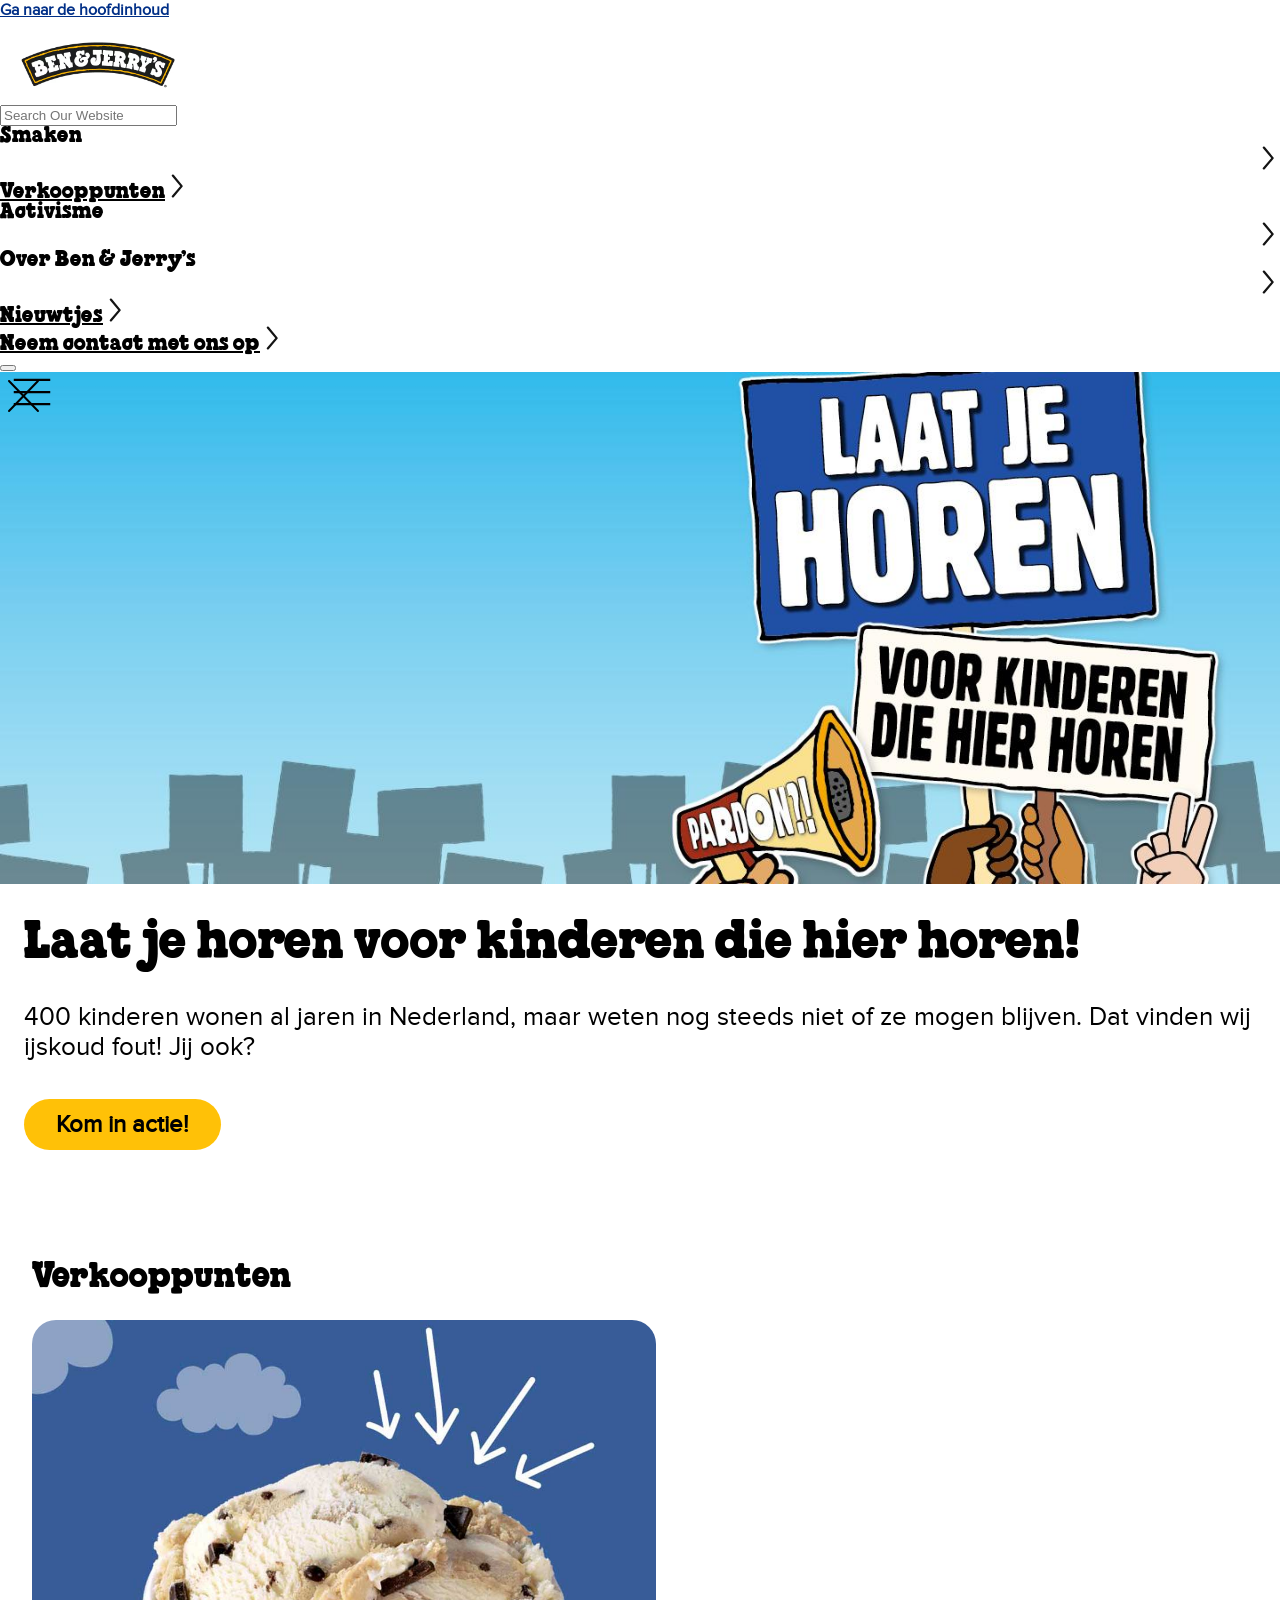
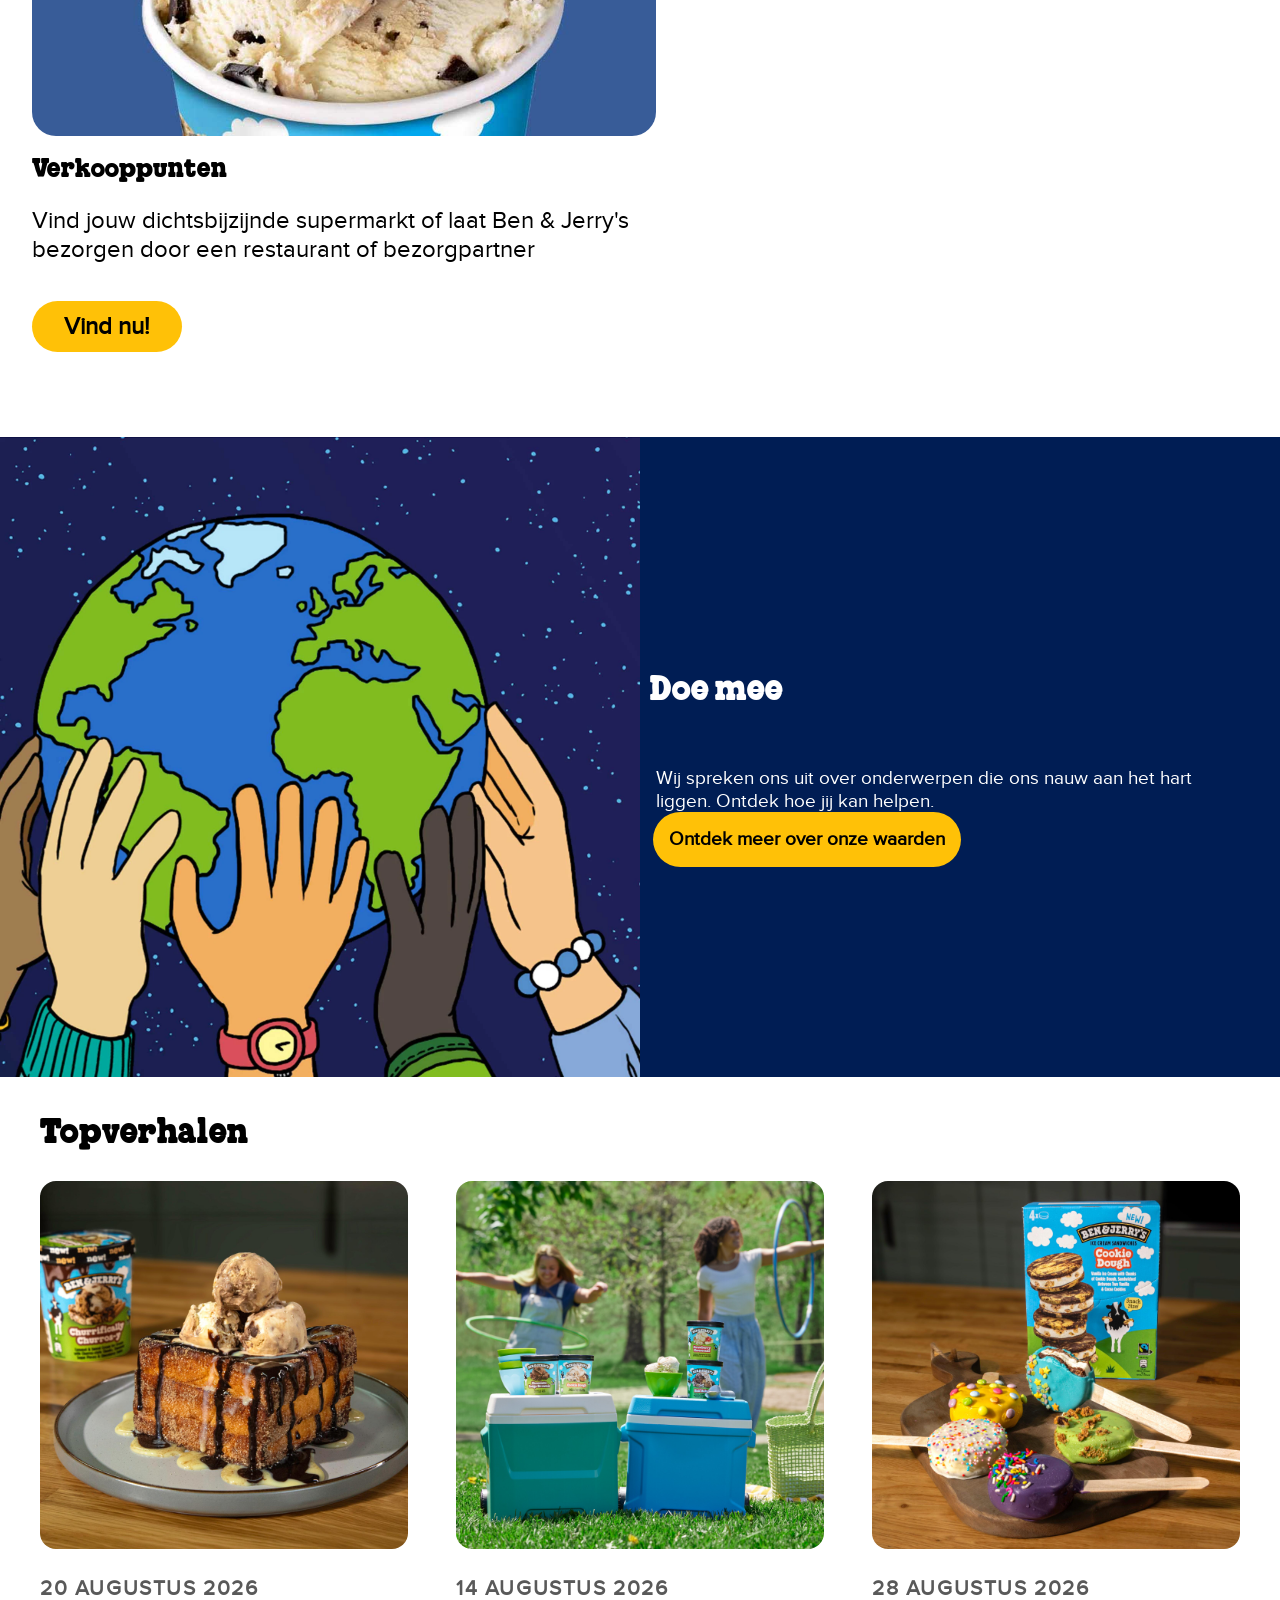
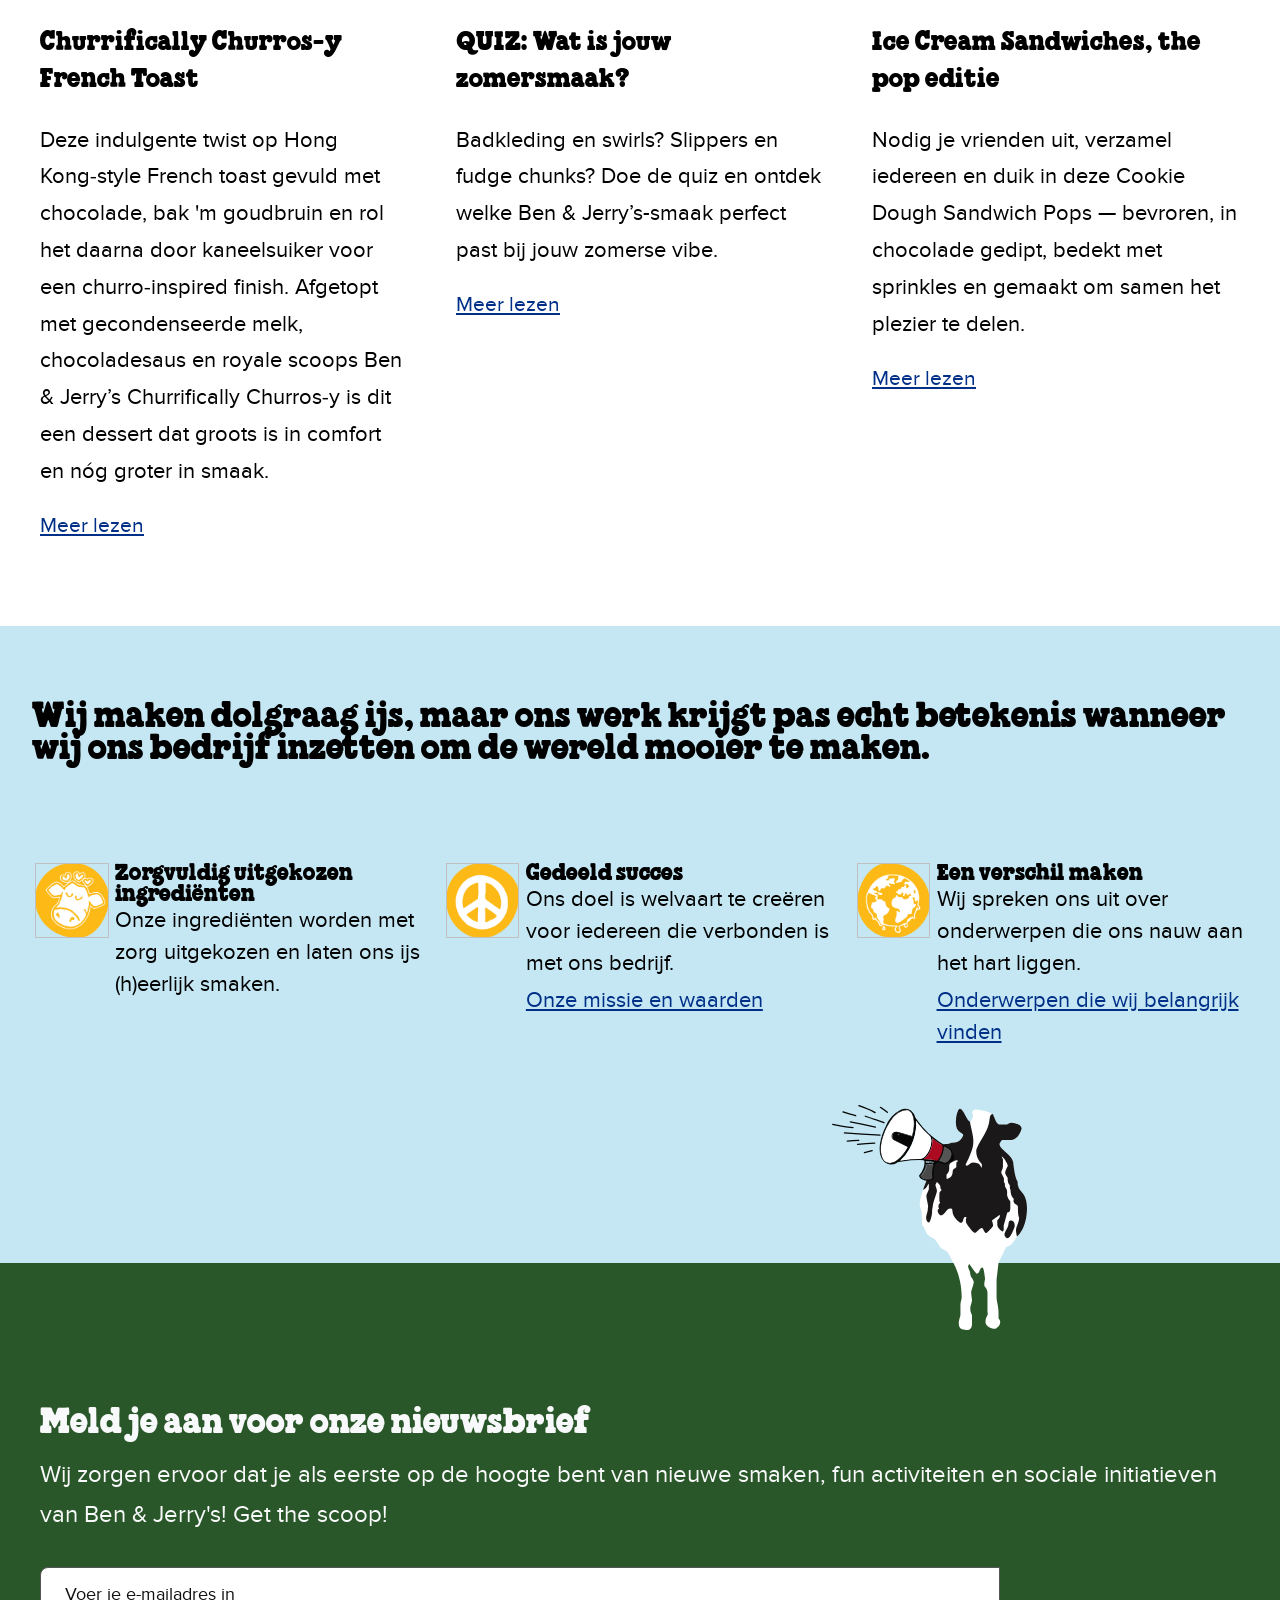
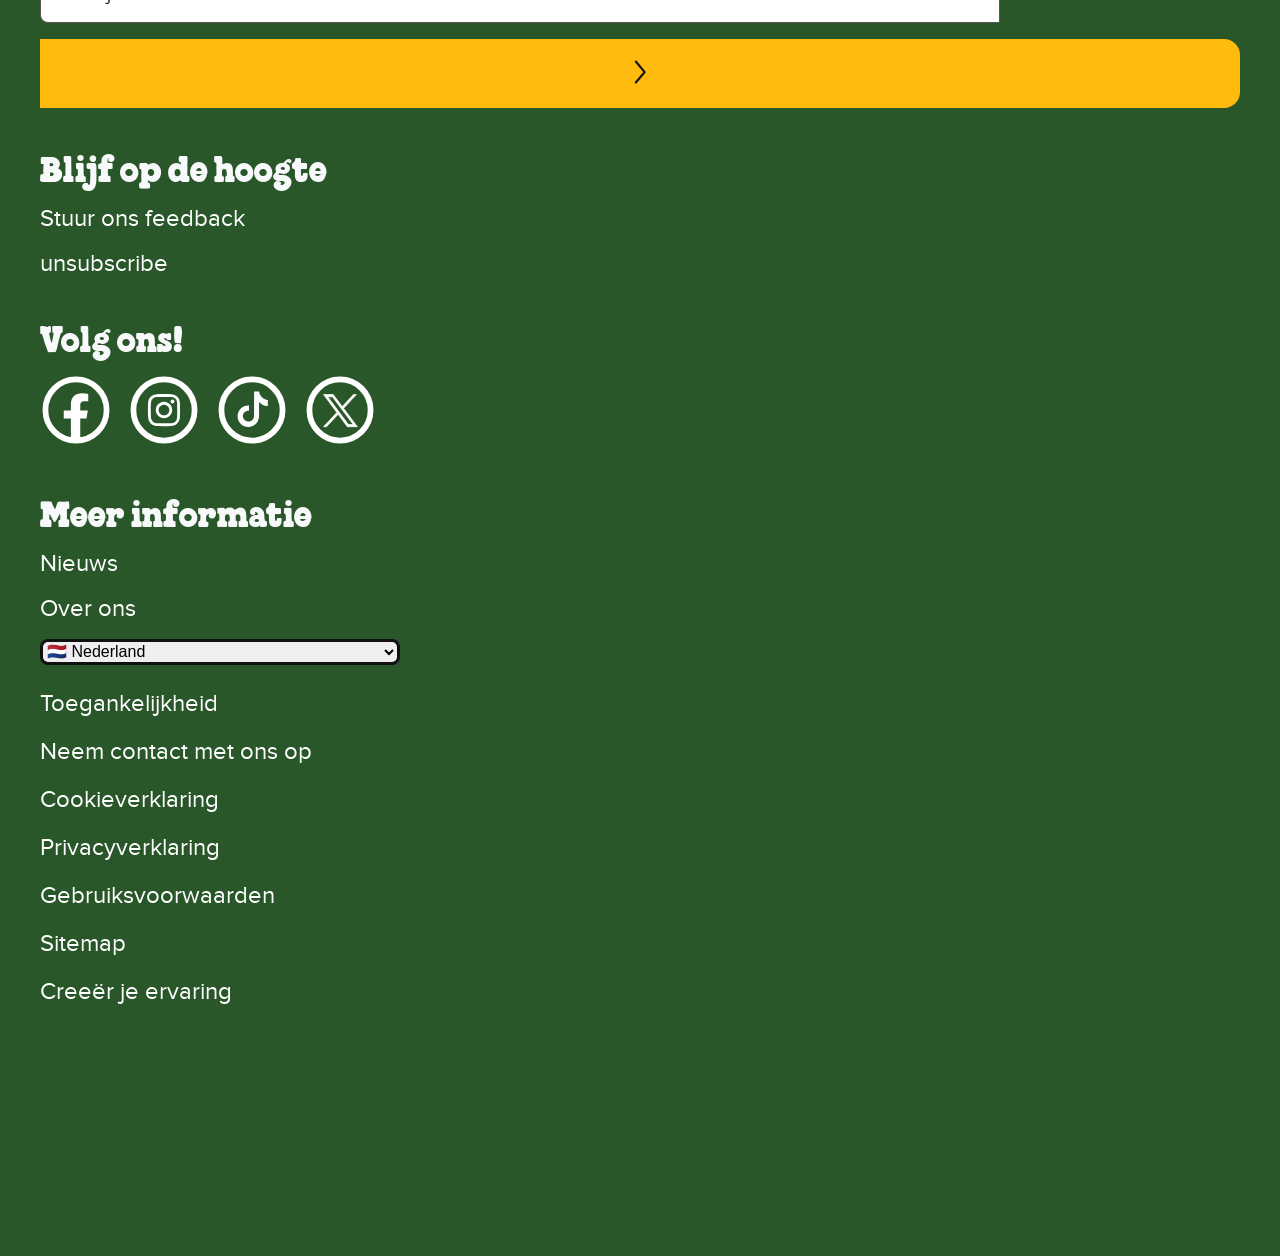
==== commit ee08c6e0: "Add files via upload" ====
--- a/index.html
+++ b/index.html
@@ -253,18 +253,35 @@
 
 		
 		<h3>Volg ons!</h3>
-		<a href="./index.html">
-			<img src="./images/facebook.svg" alt="facebook">
-		</a>
-		<a href="./index.html">
-			<img src="./images/instagram.svg" alt="instagram">
-		</a>
-		<a href="./index.html">
-			<img src="./images/tiktok.svg" alt="tiktok">
-		</a>
-		<a href="./index.html">
-			<img src="./images/twitter.svg" alt="X (voormalig Twitter">
-		</a>
+		<ul>
+			<li>
+				<a href="./index.html">
+					<img src="./images/facebook.svg" alt="facebook">
+				</a>
+			</li>
+
+			<li>
+				<a href="./index.html">
+					<img src="./images/instagram.svg" alt="instagram">
+				</a>
+			</li>
+
+			<li>
+				<a href="./index.html">
+					<img src="./images/tiktok.svg" alt="tiktok">
+				</a>
+			</li>
+
+			<li>
+				<a href="./index.html">
+					<img src="./images/twitter.svg" alt="X (voormalig Twitter">
+				</a>
+			</li>
+		</ul>
+		
+		
+		
+		
 		
 		<h3>Meer informatie</h3>
 		<a href="./index.html">Nieuws</a>
@@ -273,7 +290,7 @@
 		<!-- Hier de dropdown met vlaggetjes van andere landen -->
 
 		<form action="./index.html">
-			<label for="vlaggetjes"><img src="./images/nederlandvlag.jpg" alt="Land selecteren"></label>
+			<label for="vlaggetjes"></label>
 			<select name="vlaggetjes" id="vlaggetjes">
 			  <option value="Nederland">🇳🇱 Nederland</option>
 			  <option value="Australië">🇦🇺 Australië</option>
@@ -295,125 +312,6 @@
 			
 		  </form>
 
-		<!-- <ol>
-            <li>
-                <img src="./images/nederlandvlag.jpg" alt="Nederland">
-                <p>Nederland</p>
-            </li>
-            <li>
-                <img src="./images/australië.jpg" alt="Australië">
-                <p>Australië</p>
-            </li>
-            <li>
-                <img src="./images/oostenrijk.jpg" alt="Oostenrijk">
-                <p>Oostenrijk</p>
-            </li>
-            <li>
-                <img src="./images/België.jpg" alt="België">
-                <p>België</p>
-            </li>
-            <li>
-                <img src="./images/Brazilië.jpg" alt="Brazilië">
-                <p>Brazilië</p>
-            </li>
-            <li>
-                <img src="./images/Canada.jpg" alt="Canada">
-                <p>Canada</p>
-            </li>
-            <li>
-                <img src="./images/Tsjechië.png" alt="Tsjechië">
-                <p>Tsjechië</p>
-            </li>
-            <li>
-                <img src="./images/Denemarken.jpg" alt="Denemarken">
-                <p>Denemarken</p>
-            </li>
-            <li>
-                <img src="./images/Finland.jpg" alt="Finland">
-                <p>Finland</p>
-            </li>
-            <li>
-                <img src="./images/Frankrijk.jpg" alt="Frankrijk">
-                <p>Frankrijk</p>
-            </li>
-            <li>
-                <img src="./images/Duitsland.jpg" alt="Duitsland">
-                <p>Duitsland</p>
-            </li>
-            <li>
-                <img src="./images/Griekenland.jpg" alt="Griekenland">
-                <p>Griekenland</p>
-            </li>
-            <li>
-                <img src="./images/Ierland.jpg" alt="Ierland">
-                <p>Ierland</p>
-            </li>
-            <li>
-                <img src="./images/Italië.jpg" alt="Italië">
-                <p>Italië</p>
-            </li>
-            <li>
-                <img src="./images/Mexico.jpg" alt="Mexico">
-                <p>Mexico</p>
-            </li>
-            <li>
-                <img src="./images/nederlandvlag.jpg" alt="Nederland">
-                <p>Nederland</p>
-            </li>
-            <li>
-                <img src="./images/Noorwegen.jpg" alt="Noorwegen">
-                <p>Noorwegen</p>
-            </li>
-            <li>
-                <img src="./images/NieuwZeeland.jpg" alt="Nieuw Zeeland">
-                <p>Nieuw-Zeeland</p>
-            </li>
-            <li>
-                <img src="./images/Polen.png" alt="Polen">
-                <p>Polen</p>
-            </li>
-            <li>
-                <img src="./images/Portugal.png" alt="Portugal">
-                <p>Portugal</p>
-            </li>
-            <li>
-                <img src="./images/PuertoRico.jpg" alt="Puerto Rico">
-                <p>Puerto Rico</p>
-            </li>
-            <li>
-                <img src="./images/Singapore.jpg" alt="Singapore">
-                <p>Singapore</p>
-            </li>
-            <li>
-                <img src="./images/ZuidKorea.jpg" alt="Zuid Korea">
-                <p>Zuid Korea</p>
-            </li>
-            <li>
-                <img src="./images/Spanje.jpg" alt="Spanje">
-                <p>Spanje</p>
-            </li>
-            <li>
-                <img src="./images/Zweden.jpg" alt="Zweden">
-                <p>Zweden</p>
-            </li>
-            <li>
-                <img src="./images/Zwitserland.jpg" alt="Zwitserland">
-                <p>Zwitserland</p>
-            </li>
-            <li>
-                <img src="./images/Thailand.png" alt="Thailand">
-                <p>Thailand</p>
-            </li>
-            <li>
-                <img src="./images/VerenigdKoninkrijk.jpg" alt="Verenigd Koninkrijk">
-                <p>Verenigd Koninkrijk</p>
-            </li>
-            <li>
-                <img src="./images/VerenigdeStaten.jpg" alt="Verenigde Staten">
-                <p>Verenigde Staten</p>
-            </li>
-        </ol> -->
-
 		<ul>
 			<li>
 				<a href="./index.html">Toegankelijkheid</a>
--- a/styles/style.css
+++ b/styles/style.css
@@ -13,6 +13,7 @@
 
 ul {
   margin: 0;
+  padding: 0;
 }
 
 
@@ -102,6 +103,7 @@
 
 header > a:first-of-type {
   z-index:1000;
+  object-fit: fill;
 }
 /* Zodat het logo blijf staan bij het uitklappen */
 
@@ -204,6 +206,10 @@
     width: 100%;
     /* height: 18.3125em; */
 }
+
+/* img {
+  width: 100%;
+} */
 
 header h2 {
     display: block;
@@ -265,8 +271,10 @@
 }
 
 
-
+/* een class gebruikt voor de verzend knop in de footer, zodat deze als enige zo gestyled wordt*/
 .verzend {
+  /* display: flex;
+  align-items: center; */
   background-color: var(--bs-warning);
   left: 0;
   padding: 1.3rem 1rem 1.3rem 1rem;
@@ -277,59 +285,175 @@
 }
 
 footer {
-  padding: 0rem 1.5rem 10rem 1.5rem;
+  padding: 7rem 2.5rem 15rem 2.5rem;
   margin:0;
   background-color: var(--bs-footer-light);
   color: var(--bs-light);
-  position: absolute;
+  /* position: absolute; */
+  display: grid;
+  /* grid-template-columns: 1fr; */
+  /* flex-wrap: wrap;
+  align-items: center; */
+  gap: 1rem;
   
-  
-}
+}
+
+
 
 footer h3 {
   font-family: "ChunkRethunk";
-  font-size: 1.5em;
-  padding-top: 0;
-  margin-top: 0;
+  font-size: 2rem;
+  padding-top: 2rem;
+  margin:0;
 }
 
 footer p {
   font-family: "ProximaNova";
+  margin: 0;
+  font-size: 1.5rem;
+  line-height: 2.5rem;
 }
 
 footer a {
   color: var(--bs-white);
   text-decoration: none;
   font-family: "ProximaNova";
+  font-size: 1.5rem;
 }
 
 footer>img:nth-of-type(1) {
-  position: relative;
-  top: 2rem;
+  position: absolute;
+  /* top: 2rem; */
   left: 22rem;
   max-width: 12.5rem;
-  transform: translateY(-70%);
+  transform: translateY(-150%);
+  /* transform: translateX(70%); */
   margin: 0;
   padding: 0;
-  border-style: solid;
-  border-color: purple;
-}
-
-footer a img {
+  
+  display: none;
+}
+
+footer ul:first-of-type {
+  display: flex;
+}
+
+footer ul:first-of-type li {
+  padding-right: 1rem;
+}
+
+footer ul:first-of-type li a img {
   /* position: absolute; */
   margin: 0;
   padding: 0;
-  /* display: flex; */
-  border-style: solid;
-  border-color: purple;
+  flex-direction: row;
+  list-style-type: none;
+  width: 3em;
+  height: 3em;
+  justify-content: center;
+  padding-left: 0;
+  
  
 }
 
-
-@media (min-width:38em) {
-
- 
+footer input {
+	flex: 1 1 0;
+	min-width: 0;
+  width: 80%;
+	height: 3.5rem;
+	box-sizing: border-box;
+	padding: 0 1.5rem;
+	font-size: 1.1rem;
+	color: #111;
+	background-color: #fff;
+	border: 1px solid #555;
+	border-radius: 0.5rem 0 0 0.5rem;
+	margin-right: -1rem;
+  font-family: "ProximaNova",sans-serif;
+}
+
+footer input::placeholder {
+	color: var(--color-text);
+	opacity: 1;
+}
+
+footer form select {
+  border: solid 3px;
+  border-color: var(--color-text);
+  border-radius: .5rem;
+  width: 30%;
+  height: 105%;
+  font-size: 1rem;
+}
+
+footer ul:nth-of-type(2) li a {
+  font-size: 1.5rem;
+  line-height: 3rem;
+}
+
+
+@media (min-width:57em) {
+
+  footer>img:nth-of-type(1) {
+    display: block;
+    position: absolute;
+  /* top: 2rem; */
+    left: 40rem;
+    max-width: 12.5rem;
+    transform: translateY(-120%);
+  /* transform: translateX(70%); */
+    margin: 0;
+    padding: 0;
+  }
 
   
 
+}
+
+@media (min-width: 68em) {
+	/* header {
+		display: grid;
+		grid-template-columns: minmax(0, 55%) 1fr;
+		grid-template-rows: 1fr auto auto auto 1fr; 
+	}
+
+	
+	header > picture {
+		grid-area: 1 / 1 / -1 / -1;
+	}
+
+	header > picture img {
+		display: block;
+		width: 100%;
+		height: 100%;
+		object-fit: cover;
+	}
+
+	
+	header > h2,
+	header > p,
+	header > a {
+		grid-column: 1;
+		margin: 0 3rem 0 4rem;
+	}
+
+	header > h2 { grid-row: 2; margin-bottom: 1rem; }
+	header > p  { grid-row: 3; margin-bottom: 1.5rem; }
+
+	header > a {
+		grid-row: 4;
+		justify-self: start; 
+	} */
+
+  footer>img:nth-of-type(1) {
+    display: block;
+    position: absolute;
+  /* top: 2rem; */
+    left: 52rem;
+    max-width: 12.5rem;
+    transform: translateY(-120%);
+  /* transform: translateX(70%); */
+    margin: 0;
+    padding: 0;
+  }
 }
--- a/styles/homepagina.css
+++ b/styles/homepagina.css
@@ -148,7 +148,7 @@
     }
 
     section:nth-of-type(3) h3 {
-        display: block;
+        /* display: block; */
         font-family: "ChunkRethunk";
         font-size: 1.5rem;
         white-space: 3rem;
@@ -157,7 +157,7 @@
 
     section:nth-of-type(3) p {
         font-family: "ProximaNova";
-        display: block;
+        /* display: block; */
         font-size: 1.4rem;
         margin-block-start: 1em;
         margin-block-end: 1em;
@@ -185,18 +185,21 @@
         height: 4.1388em;
         grid-column: 1;
         grid-row: 1/-1;
-        padding: 0.5em 0.5em 0 0;
+        padding: 0.5rem 0.5rem 0 0;
         
     }
     
     section:nth-of-type(4) h2 {
         font-family: "ChunkRethunk";
+        font-size: 2rem;
         color: var(--bs-black);
         padding: 1.5em 1em 1.5em 1em;
     }
 
     section:nth-of-type(4) ul {
         padding-bottom: 5em;
+        padding-left: 3rem;
+        padding-right: 3rem;
     }
 
     section:nth-of-type(4) ul li {
@@ -211,32 +214,164 @@
     
     section:nth-of-type(4) ul li h3 {
         font-family: "ChunkRethunk", sans-serif;
+        font-size: 2rem;
         grid-column: 2;
         padding: 0;
         margin: 0;
+        padding-bottom: .5rem;
     }
     
     section:nth-of-type(4) ul li p {
         font-family: "ProximaNova", sans-serif;
-        padding: 0 0 .2em 0;
-        margin: 0;
+        padding: 0 0 .5rem 0;
+        margin: 0;
+        line-height: 2.5rem;
+        font-size: 1.8rem;
     }
     
     section:nth-of-type(4) ul li a {
         font-family: "ProximaNova", sans-serif;
+        font-size: 1.8rem;
         color: var(--bs-link-color);
         grid-row: 3;
         grid-column: 2;
         padding: 0.2em 0 1em 0;
+        line-height: 2.5rem;
     }
 
     /* einde blauwe info section */
 }
 
 
-/* iPad */
-@media (min-width:57em) {}
+/* iPad formaat */
+@media (min-width:57em) {
+
+    /* Verkooppunten sectie */
+    /* Een width van 50% zodat de section altijd voor de helft aan de linkerkant blijft */
+    section:first-of-type {
+        width: 50%;
+    }
+
+    /* Topverhalen sectie */
+
+    section:nth-of-type(3) h2 {
+        padding-left: 2.5rem;
+    }
+
+    section:nth-of-type(3) ul {
+        display: grid;
+        grid-template-columns: repeat(3, 1fr);
+        padding: 1em;
+        margin: 0;
+        padding-bottom: 4rem;
+    }
+
+    section:nth-of-type(3) ul li {
+        /* padding: 1rem; */
+        gap: .5rem;
+    }
+
+    section:nth-of-type(3) img {
+        max-width: 100%;
+        border-radius: 1rem;
+        margin-bottom: 1.5rem;
+    }
+
+    
+    
+    
+    /* Blauwe info sectie */
+    section:nth-of-type(4) ul {
+        display: grid;
+        grid-template-columns: repeat(3, 1fr);
+        padding: 1.5rem 1.5rem 12rem 1.5rem;
+    }
+
+    section:nth-of-type(4) ul li {
+        margin: 0;
+        padding: 0rem .5rem 0rem .7rem;
+        display: grid;
+        grid-template-columns: 5rem 3fr;
+    }
+
+    section:nth-of-type(4) ul li h3 {
+        font-family: "ChunkRethunk", sans-serif;
+        font-size: 1.3rem;
+        /* grid-column: 2; */
+        padding: 0;
+        margin: 0;
+        
+    }
+
+    section:nth-of-type(4) ul li img {
+        width: 3.0619em;
+        height: 3.1388em;
+        padding: 0rem;
+        margin: 0;
+    }
+
+    section:nth-of-type(4) ul li p {
+        font-size: 1.4rem;
+        margin: 0;
+        padding: 0;
+        line-height: 2rem;
+    }
+
+    section:nth-of-type(4) ul li a {
+        font-size: 1.4rem;
+        line-height: 2rem;
+    }
+
+    /*  */
+
+
+}
 
 /* Desktop */
-@media (min-width:68em) {}
-
+@media (min-width:68em) {
+    
+    /* verkooppunten */
+    section:first-of-type {
+        width: 50%;
+    }
+
+    /* doe mee sectie */
+    section:nth-of-type(2) {
+        display: grid;
+        grid-template-columns: 1fr 1fr;
+        align-items: center;
+        padding: 0;
+        margin: 0;
+    }
+
+    section:nth-of-type(2) img {
+        grid-column: 1 / 2;
+        grid-row: 1 / 3;
+        width: 100%;
+    }
+
+    section:nth-of-type(2) h2 {
+        grid-column: 2 / 3;
+        grid-row: 1 / 2;
+        padding: 0 2rem 0 .6rem;
+        align-self: end;
+    }
+
+    section:nth-of-type(2) p {
+        grid-column: 2 / 3;
+        grid-row: 2 / 3;
+        padding: 1rem 5rem 2rem 1rem;
+        align-self: start;
+    }
+
+    /* de a rechtsonder krijgen */
+    section:nth-of-type(2) a {
+        grid-column: 2 / 3;
+        grid-row: 2 / 3;
+        align-self: start;
+        margin: 5rem auto 0 0.8rem;
+        padding: 1rem;
+    }
+
+}
+
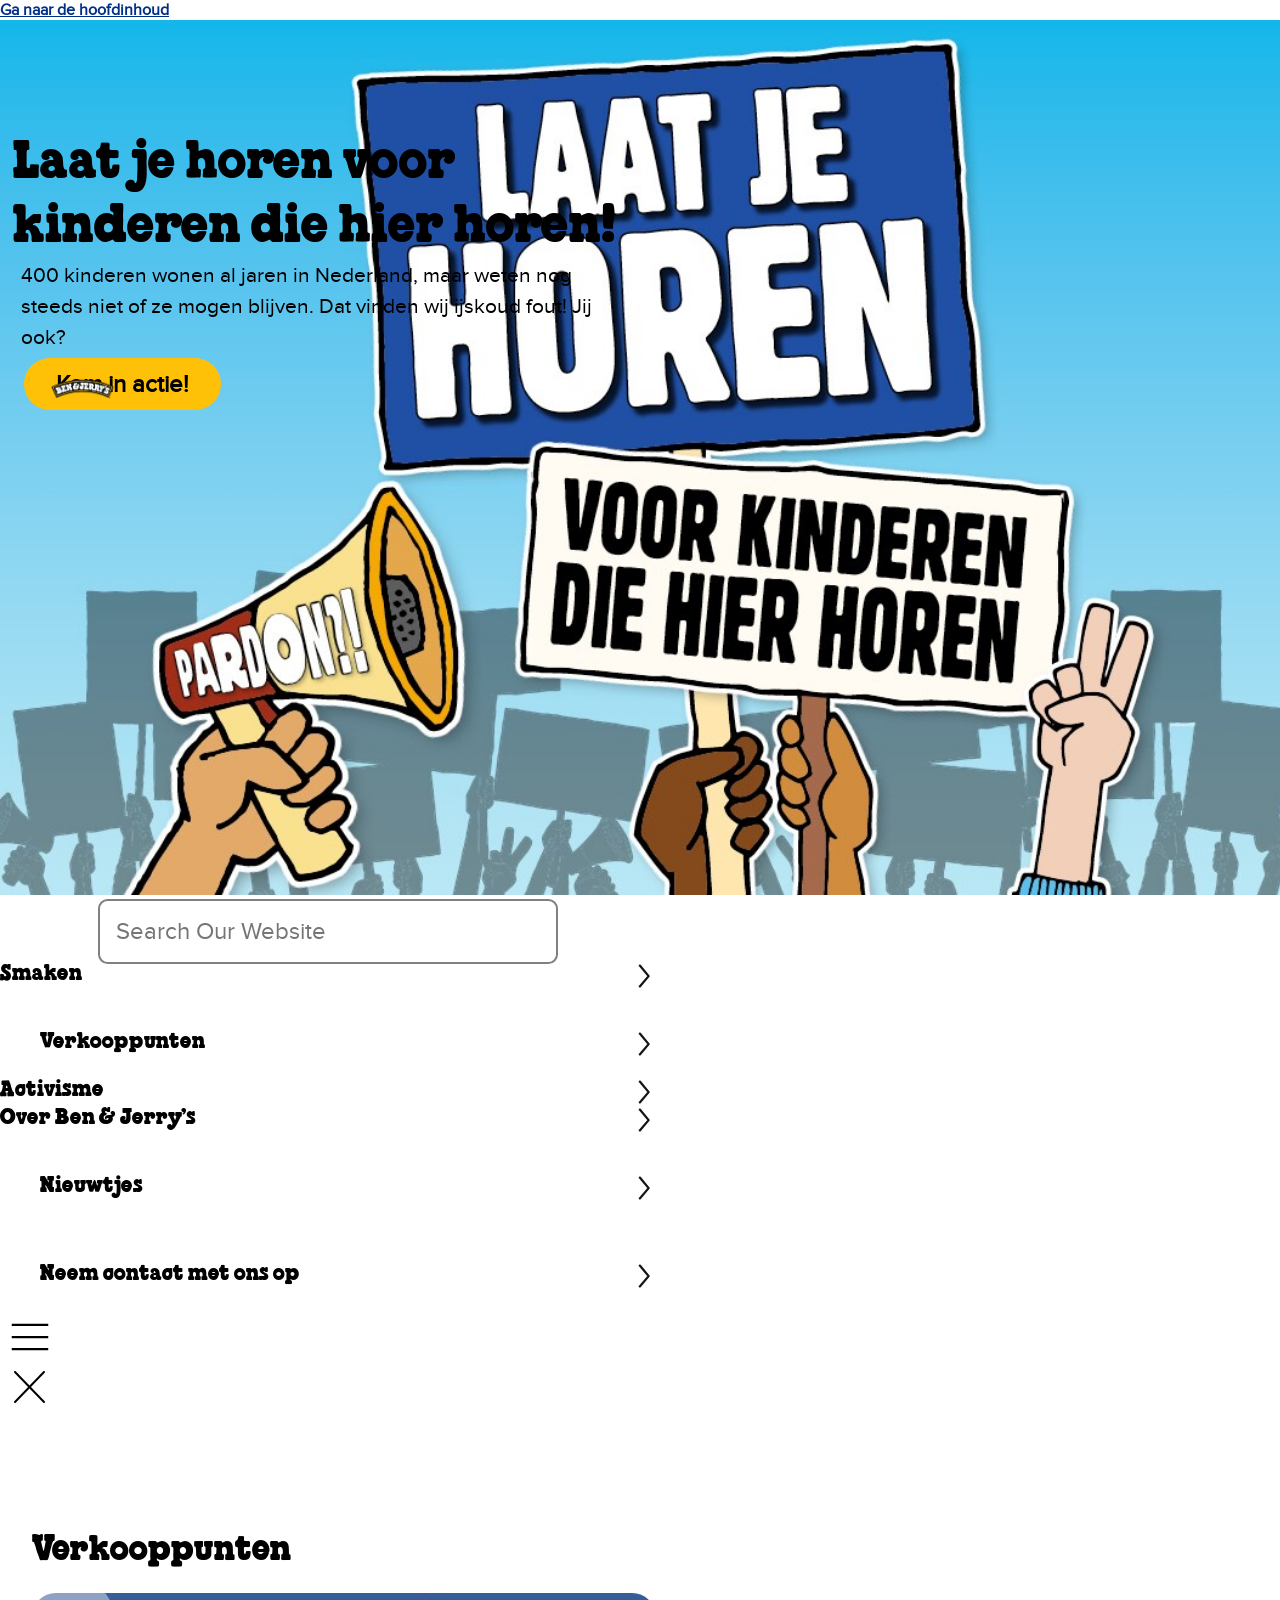
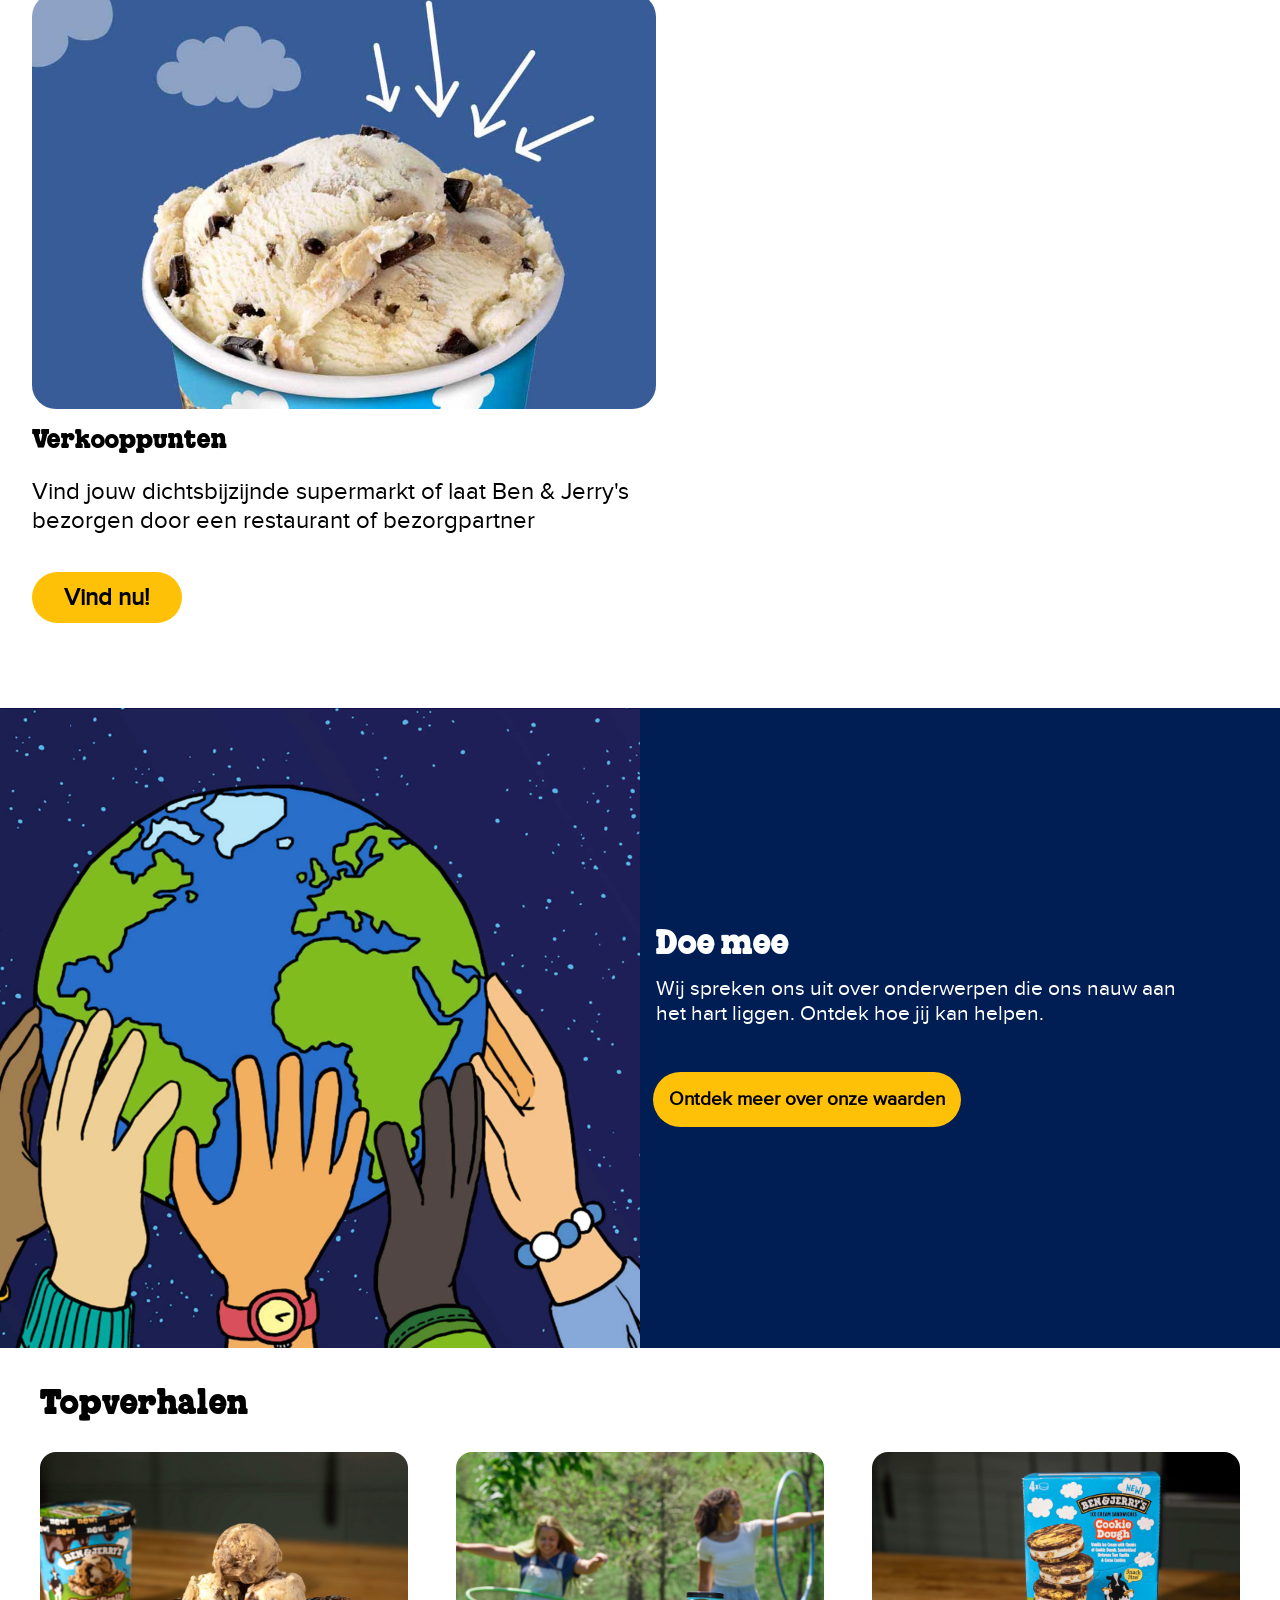
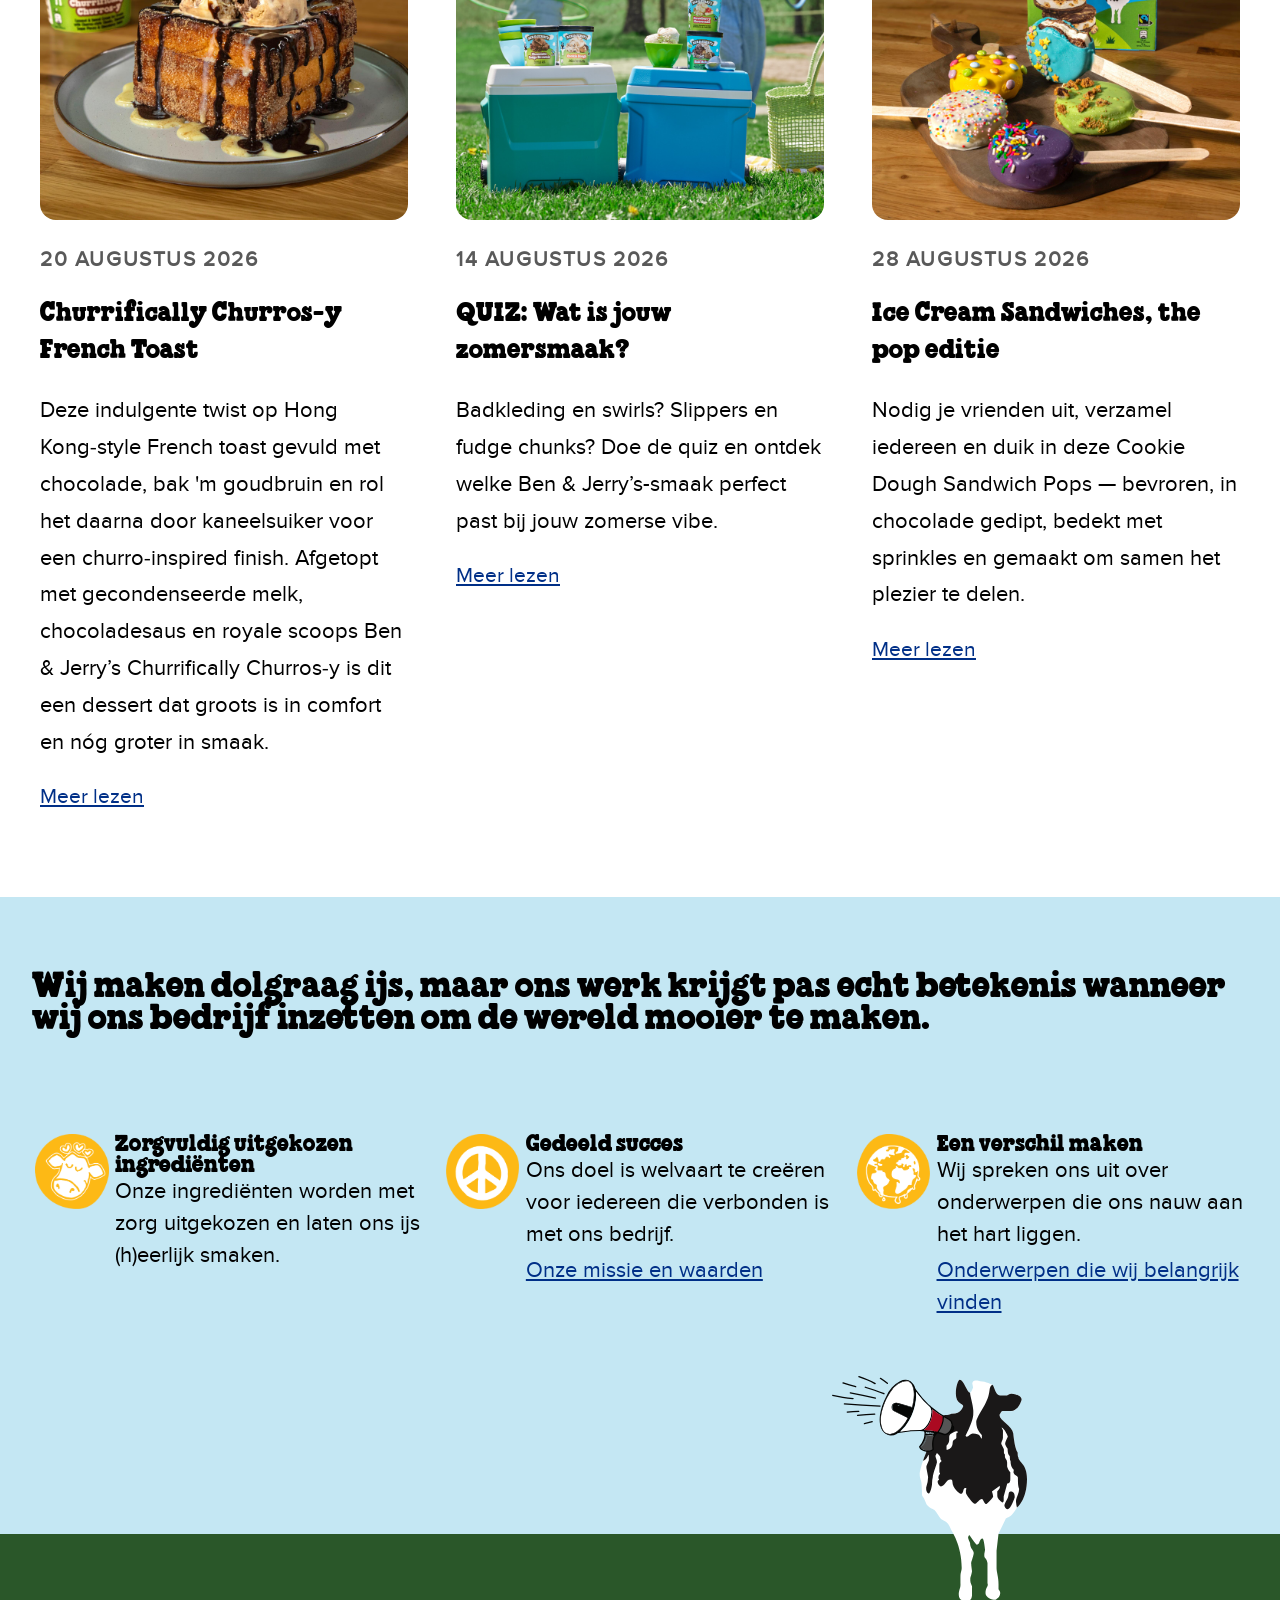
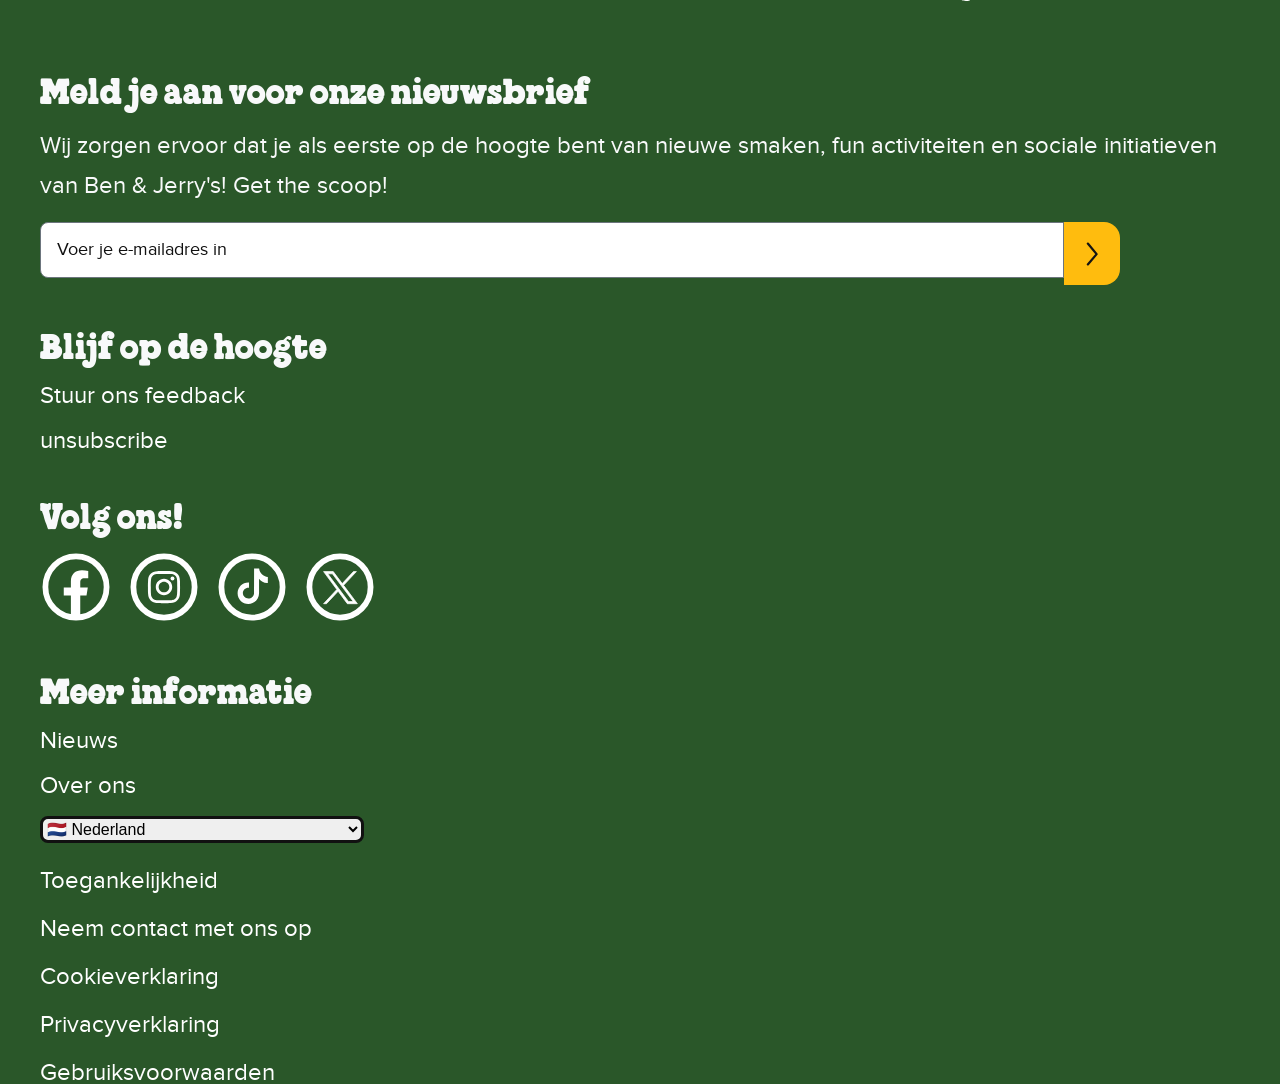
==== commit 0b217254: "Add files via upload" ====
--- a/index.html
+++ b/index.html
@@ -23,8 +23,9 @@
 		<nav>
 
 			<form action="./index.html">
+				<label for="Search"></label>
 				<input type="text" placeholder="Search Our Website" name="search">
-			  </form>
+			</form>
 			
 			<ul>
 					<li>
@@ -108,13 +109,15 @@
 						<a href="#">Neem contact met ons op</a>
 					</li>
 
-					<button aria-hidden="true">
+					<button>
 					    <svg width="800px" height="800px" viewbox="0 0 64 64" xmlns="http://www.w3.org/2000/svg" stroke-width="3" stroke="#000000" fill="none"><line x1="7.68" y1="32" x2="56.32" y2="32"/><line x1="7.68" y1="15.97" x2="56.32" y2="15.97"/><line x1="7.68" y1="48.03" x2="56.32" y2="48.03"/></svg>
 					</button>
 
 					<!-- Vragen of de svg's relevant zijn voor de screenreader!! -->
-
-					<svg width="800px" height="800px" viewbox="0 0 1024 1024" fill="#000000" class="icon"  version="1.1" xmlns="http://www.w3.org/2000/svg"><path d="M176.662 817.173c-8.19 8.471-7.96 21.977 0.51 30.165 8.472 8.19 21.978 7.96 30.166-0.51l618.667-640c8.189-8.472 7.96-21.978-0.511-30.166-8.471-8.19-21.977-7.96-30.166 0.51l-618.666 640z" fill="" /><path d="M795.328 846.827c8.19 8.471 21.695 8.7 30.166 0.511 8.471-8.188 8.7-21.694 0.511-30.165l-618.667-640c-8.188-8.471-21.694-8.7-30.165-0.511-8.471 8.188-8.7 21.694-0.511 30.165l618.666 640z" fill="" /></svg>
+					<button>
+						<svg width="800px" height="800px" viewbox="0 0 1024 1024" fill="#000000" class="icon"  version="1.1" xmlns="http://www.w3.org/2000/svg"><path d="M176.662 817.173c-8.19 8.471-7.96 21.977 0.51 30.165 8.472 8.19 21.978 7.96 30.166-0.51l618.667-640c8.189-8.472 7.96-21.978-0.511-30.166-8.471-8.19-21.977-7.96-30.166 0.51l-618.666 640z" fill="" /><path d="M795.328 846.827c8.19 8.471 21.695 8.7 30.166 0.511 8.471-8.188 8.7-21.694 0.511-30.165l-618.667-640c-8.188-8.471-21.694-8.7-30.165-0.511-8.471 8.188-8.7 21.694-0.511 30.165l618.666 640z" fill="" /></svg>
+					</button>
+					
 					
 
 
@@ -126,15 +129,6 @@
 			</ul>
 
 		</nav>
-		<!-- <picture>
-			<source media="(min-width: 38.5em)" srcset="./images/LaatjehorenBJ.jpg">
-			<img src="./images/LaatjehorenBJ.jpg" alt="Kinderpardon Nederland">
-		</picture>
-
-		<picture>
-			<source media="(min-width: 57.5em)" srcset="./images/LaatjehorenBJdesktop.jpg">
-			<img src="./images/LaatjehorenBJdesktop.jpg" alt="Kinderpardon Nederland">
-		</picture> -->
 
 		<picture>
 			<source media="(min-width: 68em)" srcset="./images/LaatjehorenBJdesktop.jpg">
@@ -156,7 +150,7 @@
 	<main>
 		<section>
 			<h2>Verkooppunten</h2>
-			<img src="./images/VerkooppuntenBJ.jpg"><img>
+			<img src="./images/VerkooppuntenBJ.jpg" alt="verkooppunten">
 			<article>
 				<h3>Verkooppunten</h3>
 				<p>Vind jouw dichtsbijzijnde supermarkt of laat Ben & Jerry's bezorgen door een restaurant of
@@ -166,7 +160,7 @@
 		</section>
 
 		<section>
-			<img src="./images/DoemeeBJ.jpg"><img>
+			<img src="./images/DoemeeBJ.jpg" alt="doe mee">
 			<h2>Doe mee</h2>
 			<p>Wij spreken ons uit over onderwerpen die ons nauw aan het hart liggen. Ontdek hoe jij kan helpen.</p>
 			<a href="./index.html">Ontdek meer over onze waarden</a>
@@ -178,7 +172,7 @@
 			<h2>Topverhalen</h2>
 			<ul>
 				<li>
-					<img src="./images/Frechtoastchurro.jpg"><img>
+					<img src="./images/Frechtoastchurro.jpg" alt="Churro-inspired french toast">
 					<time datetime="20-08-2026">20 augustus 2026</time>
 					<h3>Churrifically Churros-y French Toast</h3>
 					<p>Deze indulgente twist op Hong Kong‑style French toast gevuld met chocolade, bak 'm goudbruin en
@@ -188,7 +182,7 @@
 					<a href="./index.html">Meer lezen</a>
 				</li>
 				<li>
-					<img src="./images/QUIZZomersmaak.jpg"><img>
+					<img src="./images/QUIZZomersmaak.jpg" alt="Zomersmaken quiz">
 					<time datetime="14-08-2026">14 augustus 2026</time>
 					<h3>QUIZ: Wat is jouw zomersmaak?</h3>
 					<p>Badkleding en swirls? Slippers en fudge chunks? Doe de quiz en ontdek welke Ben & Jerry’s-smaak
@@ -196,7 +190,7 @@
 					<a href="./index.html">Meer lezen</a>
 				</li>
 				<li>
-					<img src="./images/IcecreamsandwichesBJ.jpg"><img>
+					<img src="./images/IcecreamsandwichesBJ.jpg" alt="Ice Cream Sandwiches">
 					<time datetime="28-08-2026">28 augustus 2026</time>
 					<h3>Ice Cream Sandwiches, the pop editie</h3>
 					<p>Nodig je vrienden uit, verzamel iedereen en duik in deze Cookie Dough Sandwich Pops — bevroren,
@@ -213,18 +207,18 @@
 				wereld mooier te maken.</h2>
 			<ul>
 				<li>
-					<img src="./images/koehartjesicon.png"><img>
+					<img src="./images/koehartjesicon.png" alt="koe met hartjes">
 					<h3>Zorgvuldig uitgekozen ingrediënten</h3>
 					<p>Onze ingrediënten worden met zorg uitgekozen en laten ons ijs (h)eerlijk smaken.</p>
 				</li>
 				<li>
-					<img src="./images/peaceicon.png"><img>
+					<img src="./images/peaceicon.png" alt="peace">
 					<h3>Gedeeld succes</h3>
 					<p>Ons doel is welvaart te creëren voor iedereen die verbonden is met ons bedrijf.</p>
 					<a href="./index.html">Onze missie en waarden</a>
 				</li>
 				<li>
-					<img src="./images/wereldicon.png"><img>
+					<img src="./images/wereldicon.png" alt="wereld">
 					<h3>Een verschil maken</h3>
 					<p>Wij spreken ons uit over onderwerpen die ons nauw aan het hart liggen.</p>
 					<a href="./index.html">Onderwerpen die wij belangrijk vinden</a>
@@ -234,7 +228,7 @@
 
 	</main>
 
-	<!-- <img src="./images/koemegafoon.svg" alt=""> -->
+	
 
 	<footer>
 
@@ -243,9 +237,13 @@
 		<h3>Meld je aan voor onze nieuwsbrief</h3>
 		<p>Wij zorgen ervoor dat je als eerste op de hoogte bent van nieuwe smaken, fun activiteiten en sociale
 			initiatieven van Ben & Jerry's! Get the scoop!</p>
-		<label for="email"></label>
-		<input type="email" id="email" placeholder="Voer je e-mailadres in" name="email">
-		<button class="verzend"><img src="./images/pijltje.svg"></button>
+		
+		<form action="./index.html">
+			<label for="email"></label>
+			<input type="email" id="email" placeholder="Voer je e-mailadres in" name="email">
+			<button class="verzend"><img src="./images/pijltje.svg" alt="verzendknop"></button>
+		</form>
+		
 
 		<h3>Blijf op de hoogte</h3>
 		<a href="./index.html">Stuur ons feedback</a>
--- a/styles/style.css
+++ b/styles/style.css
@@ -11,9 +11,15 @@
   overflow-x: hidden;
 }
 
+
+
 ul {
   margin: 0;
   padding: 0;
+}
+
+body {
+  background-color: var(--bs-white);
 }
 
 
@@ -30,44 +36,44 @@
 	--color-text:#111;
 	--color-background:#eee;
 	--bs-blue: #0d6efd;
-    --bs-indigo: #6610f2;
-    --bs-purple: #6f42c1;
-    --bs-pink: #d63384;
-    --bs-red: #dc3545;
-    --bs-orange: #fd7e14;
-    --bs-yellow: #ffc107;
-    --bs-green: #198754;
-    --bs-teal: #20c997;
-    --bs-cyan: #0dcaf0;
-    --bs-black: #000;
-    --bs-white: #fff;
-    --bs-gray: #6c757d;
-    --bs-gray-dark: #343a40;
-    --bs-gray-100: #f8f9fa;
-    --bs-gray-200: #e9ecef;
-    --bs-gray-300: #dee2e6;
-    --bs-gray-400: #ced4da;
-    --bs-gray-500: #adb5bd;
-    --bs-gray-600: #6c757d;
-    --bs-gray-700: #495057;
-    --bs-gray-800: #343a40;
-    --bs-gray-900: #212529;
-    --bs-secondary: #6c757d;
-    --bs-time-gray: #595959;
-    --bs-success: #538547;
-    --bs-info: #0dcaf0;
-    --bs-warning: #ffbc0e;
-    --bs-danger: #D13239;
-    --bs-light: #f8f9fa;
-    --bs-dark: #212529;
-    --bs-footer-light: #2a5729;
-    --bs-informatie: #c4e7f3;
-    --bs-link-color: #002f87;
-    --bs-link-hover-color: #001d54;
-    --bs-code-color: #d63384;
-    --bs-highlight-bg: #fff3cd;
-    --bs-achtergrond-smaken: #e8f9ff;
-    --bs-achtergrond-ijswolk: #375d9d;
+  --bs-indigo: #6610f2;
+  --bs-purple: #6f42c1;
+  --bs-pink: #d63384;
+  --bs-red: #dc3545;
+  --bs-orange: #fd7e14;
+  --bs-yellow: #ffc107;
+  --bs-green: #198754;
+  --bs-teal: #20c997;
+  --bs-cyan: #0dcaf0;
+  --bs-black: #000;
+  --bs-white: #fff;
+  --bs-gray: #6c757d;
+  --bs-gray-dark: #343a40;
+  --bs-gray-100: #f8f9fa;
+  --bs-gray-200: #e9ecef;
+  --bs-gray-300: #dee2e6;
+  --bs-gray-400: #ced4da;
+  --bs-gray-500: #adb5bd;
+  --bs-gray-600: #6c757d;
+  --bs-gray-700: #495057;
+  --bs-gray-800: #343a40;
+  --bs-gray-900: #212529;
+  --bs-secondary: #6c757d;
+  --bs-time-gray: #595959;
+  --bs-success: #538547;
+  --bs-info: #0dcaf0;
+  --bs-warning: #ffbc0e;
+  --bs-danger: #D13239;
+  --bs-light: #f8f9fa;
+  --bs-dark: #212529;
+  --bs-footer-light: #2a5729;
+  --bs-informatie: #c4e7f3;
+  --bs-link-color: #002f87;
+  --bs-link-hover-color: #001d54;
+  --bs-code-color: #d63384;
+  --bs-highlight-bg: #fff3cd;
+  --bs-achtergrond-smaken: #e8f9ff;
+  --bs-achtergrond-ijswolk: #375d9d;
 }
 
 @font-face {
@@ -78,6 +84,91 @@
 @font-face {
   font-family: "ProximaNova";
   src: url(../fonts/proxima-nova.woff2);
+}
+
+@media (prefers-color-scheme: dark) {
+  :root {
+    --color-text: #f8f9fa;
+    --color-background: #17191c;
+
+    --bs-blue: #6ea8fe;
+    --bs-indigo: #6610f2;
+    --bs-purple: #a98eda;
+    --bs-pink: #e685b5;
+    --bs-red: #ea868f;
+    --bs-orange: #ffb366;
+    --bs-yellow: #ffc107;
+    --bs-green: #75b798;
+    --bs-teal: #6edcc5;
+    --bs-cyan: #6edff6;
+
+    --bs-black: #000;
+    --bs-white: #fff;
+
+    --bs-gray: #adb5bd;
+    --bs-gray-dark: #ced4da;
+
+    --bs-gray-100: #343a40;
+    --bs-gray-200: #495057;
+    --bs-gray-300: #6c757d;
+    --bs-gray-400: #868e96;
+    --bs-gray-500: #adb5bd;
+    --bs-gray-600: #ced4da;
+    --bs-gray-700: #dee2e6;
+    --bs-gray-800: #e9ecef;
+    --bs-gray-900: #f8f9fa;
+
+    --bs-secondary: #adb5bd;
+    --bs-time-gray: #b8b8b8;
+
+    --bs-success: #75b798;
+    --bs-info: #6edff6;
+    --bs-warning: #ffda6a;
+    --bs-danger: #ea868f;
+
+    --bs-light: #343a40;
+    --bs-dark: #f8f9fa;
+
+    --bs-footer-light: #193b20;
+    --bs-informatie: #244653;
+
+    --bs-link-color: #8bb9ff;
+    --bs-link-hover-color: #b3d1ff;
+
+    --bs-code-color: #e685b5;
+    --bs-highlight-bg: #4d421e;
+
+    --bs-achtergrond-smaken: #192e38;
+    --bs-achtergrond-ijswolk: #243e68;
+  }
+}
+
+nav form {
+  display: flex;
+  justify-content: center;
+  
+}
+
+nav form input {
+  font-family: "ProximaNova", sans-serif;
+  font-size: 1.5rem;
+  padding: 1rem 1rem 1rem 1rem;
+  display: flex;
+  width: 70%;
+  border: solid 2px gray;
+  border-radius: .6rem;
+  align-items: center;
+}
+
+nav form::active {
+  border-style: solid 4px var(--bs-link-hover-color);
+}
+
+main section:first-of-type form input::before {
+  content: url(../images/BJsearch.svg);
+  color: var(--bs-black);
+  width: .2rem;
+  height: .2rem;
 }
 
 	
@@ -104,6 +195,8 @@
 header > a:first-of-type {
   z-index:1000;
   object-fit: fill;
+  position: sticky;
+  
 }
 /* Zodat het logo blijf staan bij het uitklappen */
 
@@ -138,12 +231,42 @@
   padding: 0;
 }
 
+nav {
+  display: flex;
+  flex-direction: column;
+  order: -1;
+}
+
+nav ul {
+  display: flex;
+  flex-direction: column;
+}
+
+nav ul li {
+  gap: 2rem;
+}
+
+nav ul li a {
+  text-decoration: none;
+  display: flex;
+  flex-direction: row;
+}
+
+nav button {
+  background-color: transparent;
+  border: none;
+  position:relative;
+  z-index:100;
+}
+
 nav svg {
   width: 3rem;
   height: 3rem;
   display: flex;
-  position:absolute;
+  /* position:absolute; */
   justify-content: flex-end;
+  position:relative;
+  z-index:100;
 }
 
 nav details {
@@ -156,11 +279,20 @@
   display: flex;
   flex-direction: column;
   align-items: flex-end;
+  justify-content: space-between;
+}
+
+nav details li a {
+  display: flex;
+  justify-content: space-between;
 }
 
 /* code van StackOverflow, om de arrows te verbergen */
 details > summary {
   list-style: none;
+  display: flex;
+  justify-content: space-between;
+  text-decoration: none;
 }
 
 details > summary::-webkit-details-marker {
@@ -170,7 +302,46 @@
 
 nav ul li>a::after {
   content: url(../images/pijltje.svg);
-  width: 3rem;
+  left: 3rem;
+  
+}
+
+@media (prefers-color-scheme: dark) {
+  nav ul {
+    background-color: var(--bs-black);
+  }
+
+  details > summary {
+    color: var(--bs-white);
+  }
+
+  nav details ul li a {
+    color: var(--bs-white);
+  }
+
+  /* iconen kleur veranderen */
+  nav ul li>a::after {
+    filter: invert();               /* code van https://css-tricks.com/almanac/functions/i/invert/ */
+  }
+
+  nav details summary::after {
+     filter: invert();             /* code van https://css-tricks.com/almanac/functions/i/invert/ */
+  }
+
+  nav button svg {
+    filter: invert();              /* code van https://css-tricks.com/almanac/functions/i/invert/ */
+  }
+
+  nav form {
+    background-color: var(--bs-black);
+    border: none;
+    
+  }
+}
+
+nav ul li>a {
+  display: flex;
+  justify-content: space-between;
 }
 
 nav details summary:active {
@@ -251,6 +422,10 @@
 	list-style-type: none;
 }
 
+nav {
+  order: -1;
+}
+
 nav ul li a {
   font-family: "ChunkRethunk", sans-serif;
   color: var(--bs-black);
@@ -270,18 +445,48 @@
   text-decoration: none;
 }
 
+footer form {
+  display: flex;
+  max-width: 90%;
+}
+
+footer form input {
+	flex: 1 1 0;
+	min-width: 0;
+  width: 60%;
+	height: 3.5rem;
+	box-sizing: border-box;
+	padding: 0 1rem;
+	font-size: 1.1rem;
+	color: var(--bs-black);
+	background-color: var(--bs-white);
+	border: 1px solid var(--bs-gray-600);
+	border-radius: 0.5rem 0 0 0.5rem;
+	margin-right: -1rem;
+  font-family: "ProximaNova",sans-serif;
+  flex: 1;
+	min-width: 0;
+	margin-right: 0;
+}
+
+footer form input::placeholder {
+	color: var(--color-text);
+	opacity: 1;
+}
 
 /* een class gebruikt voor de verzend knop in de footer, zodat deze als enige zo gestyled wordt*/
-.verzend {
+form .verzend {
   /* display: flex;
   align-items: center; */
   background-color: var(--bs-warning);
   left: 0;
-  padding: 1.3rem 1rem 1.3rem 1rem;
+  padding: 1.3rem 1rem 1rem 1rem;
   border-top-right-radius: 1rem;
   border-bottom-right-radius: 1rem;
   border-style: none;
-
+	background-color: var(--bs-warning);
+  /* grid-column: 2; */
+  grid-column: 1;
 }
 
 footer {
@@ -323,11 +528,9 @@
 
 footer>img:nth-of-type(1) {
   position: absolute;
-  /* top: 2rem; */
   left: 22rem;
   max-width: 12.5rem;
   transform: translateY(-150%);
-  /* transform: translateX(70%); */
   margin: 0;
   padding: 0;
   
@@ -343,7 +546,6 @@
 }
 
 footer ul:first-of-type li a img {
-  /* position: absolute; */
   margin: 0;
   padding: 0;
   flex-direction: row;
@@ -354,27 +556,6 @@
   padding-left: 0;
   
  
-}
-
-footer input {
-	flex: 1 1 0;
-	min-width: 0;
-  width: 80%;
-	height: 3.5rem;
-	box-sizing: border-box;
-	padding: 0 1.5rem;
-	font-size: 1.1rem;
-	color: #111;
-	background-color: #fff;
-	border: 1px solid #555;
-	border-radius: 0.5rem 0 0 0.5rem;
-	margin-right: -1rem;
-  font-family: "ProximaNova",sans-serif;
-}
-
-footer input::placeholder {
-	color: var(--color-text);
-	opacity: 1;
 }
 
 footer form select {
@@ -411,6 +592,11 @@
 }
 
 @media (min-width: 68em) {
+
+  nav {
+    order: -1;
+  }
+
 	/* header {
 		display: grid;
 		grid-template-columns: minmax(0, 55%) 1fr;
@@ -448,12 +634,36 @@
   footer>img:nth-of-type(1) {
     display: block;
     position: absolute;
-  /* top: 2rem; */
     left: 52rem;
     max-width: 12.5rem;
     transform: translateY(-120%);
-  /* transform: translateX(70%); */
     margin: 0;
     padding: 0;
   }
-}+}
+
+@media (prefers-color-scheme: dark) {
+
+  footer>h3,p,a {
+    color: var(--bs-white);
+  }
+
+  body {
+    background-color: var(--bs-black);
+  }
+
+  h2, h3 {
+    color: var(--bs-white);
+  }
+
+  nav {
+    background-color: var(--bs-white);
+  }
+
+  footer form input::placeholder {
+    color: var(--bs-black);
+  }
+
+
+}
+
--- a/styles/homepagina.css
+++ b/styles/homepagina.css
@@ -27,7 +27,7 @@
     section:first-of-type h3 {
         font-family: "ChunkRethunk", sans-serif;
         font-size: 1.5rem;
-        margin-top: 0;
+        margin-top: 1rem;
     }
 
     section:first-of-type p {
@@ -322,14 +322,62 @@
         line-height: 2rem;
     }
 
-    /*  */
+    
 
 
 }
 
 /* Desktop */
 @media (min-width:68em) {
-    
+
+    /* Header een grid gemaakt zodat verschillende elementen netjes naast elkaar komen te staan, 
+    verdeeld door 2 columns en 2 rows van 15em breed */
+    header {
+        display: grid;
+		grid-template-columns: 1fr 1fr;
+		grid-template-rows: 15em 15em;
+		/* position: relative; */
+    }
+
+    /* Claude gebruikt om de width te calculeren */
+    header>picture {
+        grid-column: 1 / -1 ;
+		grid-row: 1 / 4;
+		width: calc(100vw + 2rem);
+        /* 100vw gebruikt om de foto 100% van het scherm te laten nemen, met 2 rem extra zodat het mooi past */
+    }
+    
+    /* grid verdeeld door 2 zodat alle tekst en de a aan de linkerkant van de foto komen te staan */
+    header h2 {
+        grid-column: 1 / 2;
+		grid-row: 1 / 2;
+		align-self: end;
+		margin:0;
+		z-index: 100;
+		color: var(--bs-black);
+		padding: 0 2rem 0 .8rem;
+    }
+
+    header p {
+        grid-column: 1 / 2;
+		grid-row: 2 / 3;
+		align-self: start;
+		padding: 0 1em 2em 1em;
+		z-index: 100;                 /* z-index gebruikt om de p bovenop de foto te krijgen */
+		color: var(--bs-black);
+		font-size: 1.3rem;
+		line-height: 1.5em;
+        margin:0;
+    }
+
+    header a {
+        grid-column: 1 / 2;
+		grid-row: 2 / 3;
+		align-self: center;          /* code van */
+		z-index: 100;
+        margin: 2em auto 1em 2em;
+    }
+
     /* verkooppunten */
     section:first-of-type {
         width: 50%;
@@ -353,15 +401,19 @@
     section:nth-of-type(2) h2 {
         grid-column: 2 / 3;
         grid-row: 1 / 2;
-        padding: 0 2rem 0 .6rem;
+        padding: 0 2rem 0 1rem;
         align-self: end;
+        margin: 0;
     }
 
     section:nth-of-type(2) p {
         grid-column: 2 / 3;
         grid-row: 2 / 3;
-        padding: 1rem 5rem 2rem 1rem;
+        padding: 1rem 5rem 3rem 1rem;
         align-self: start;
+        margin: 0;
+        font-size: 1.3rem;
+       
     }
 
     /* de a rechtsonder krijgen */
@@ -369,7 +421,7 @@
         grid-column: 2 / 3;
         grid-row: 2 / 3;
         align-self: start;
-        margin: 5rem auto 0 0.8rem;
+        margin: 7rem auto 0 0.8rem;
         padding: 1rem;
     }
 
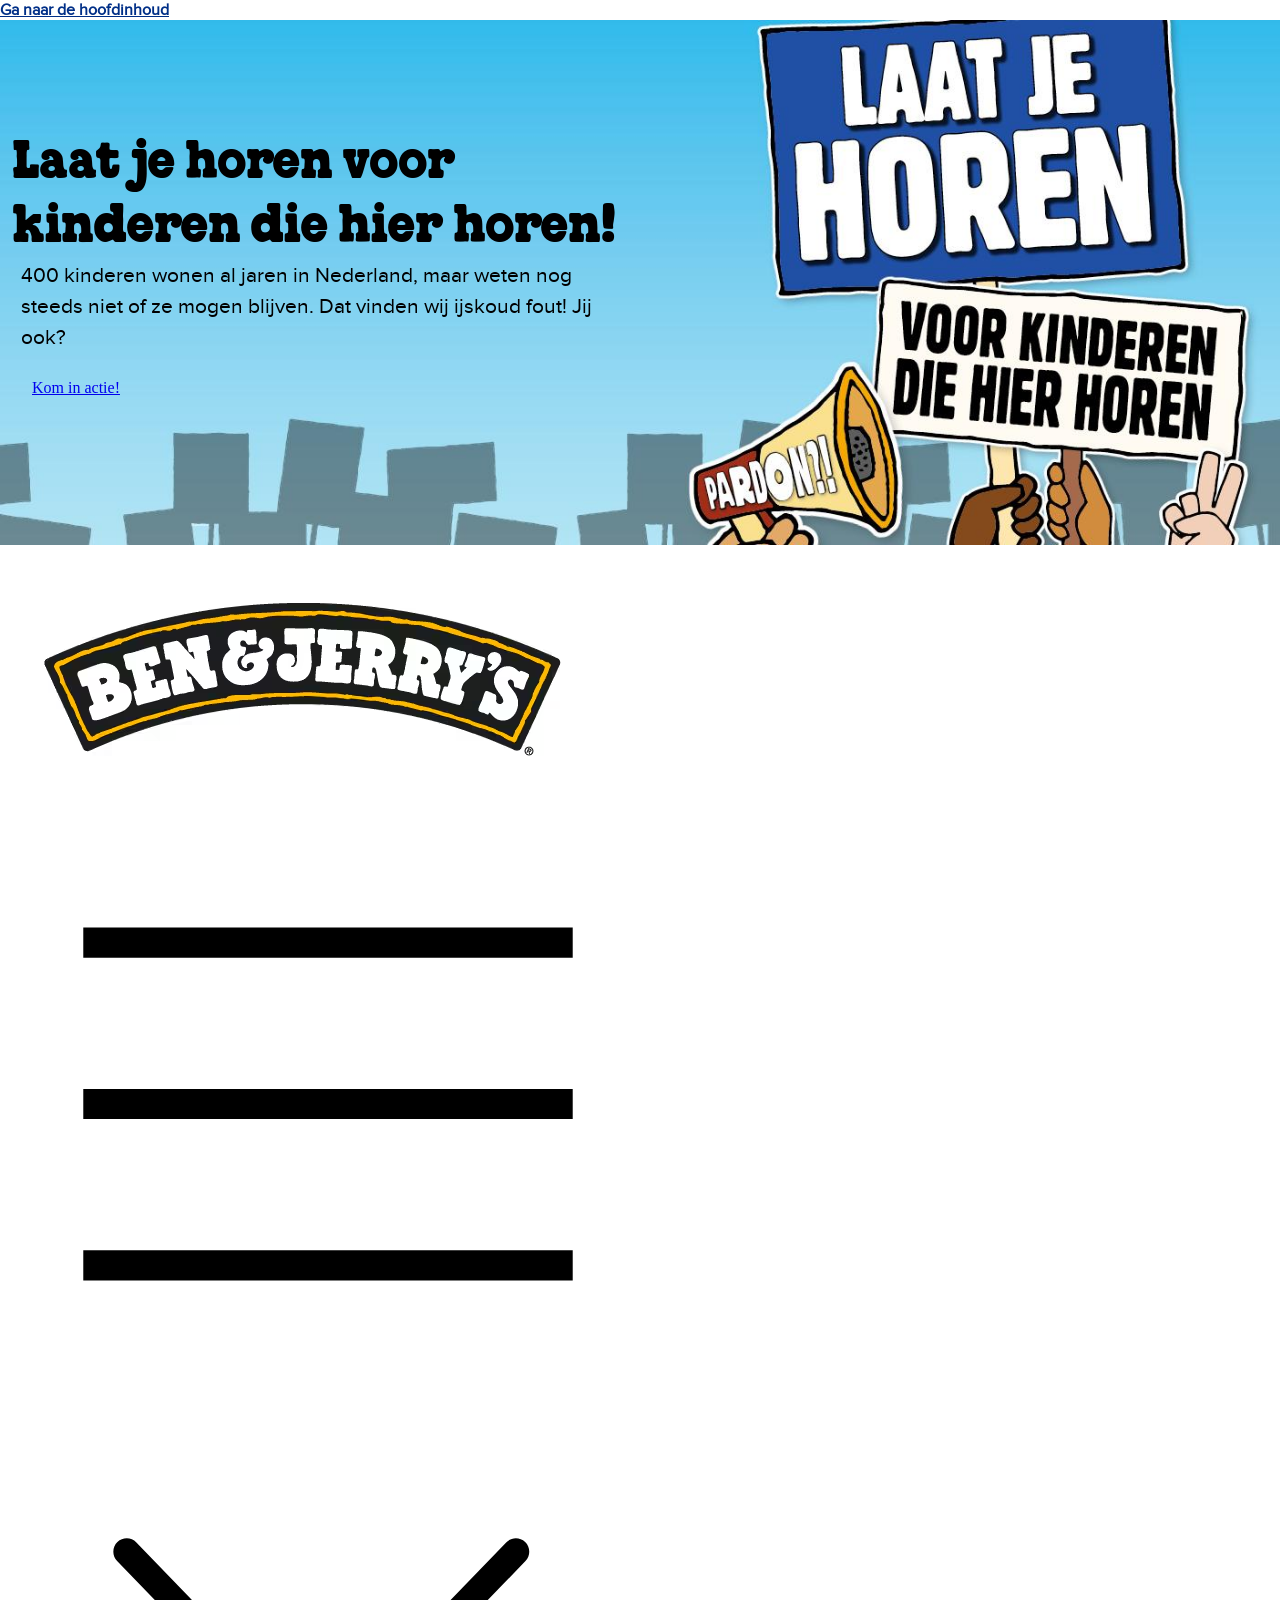
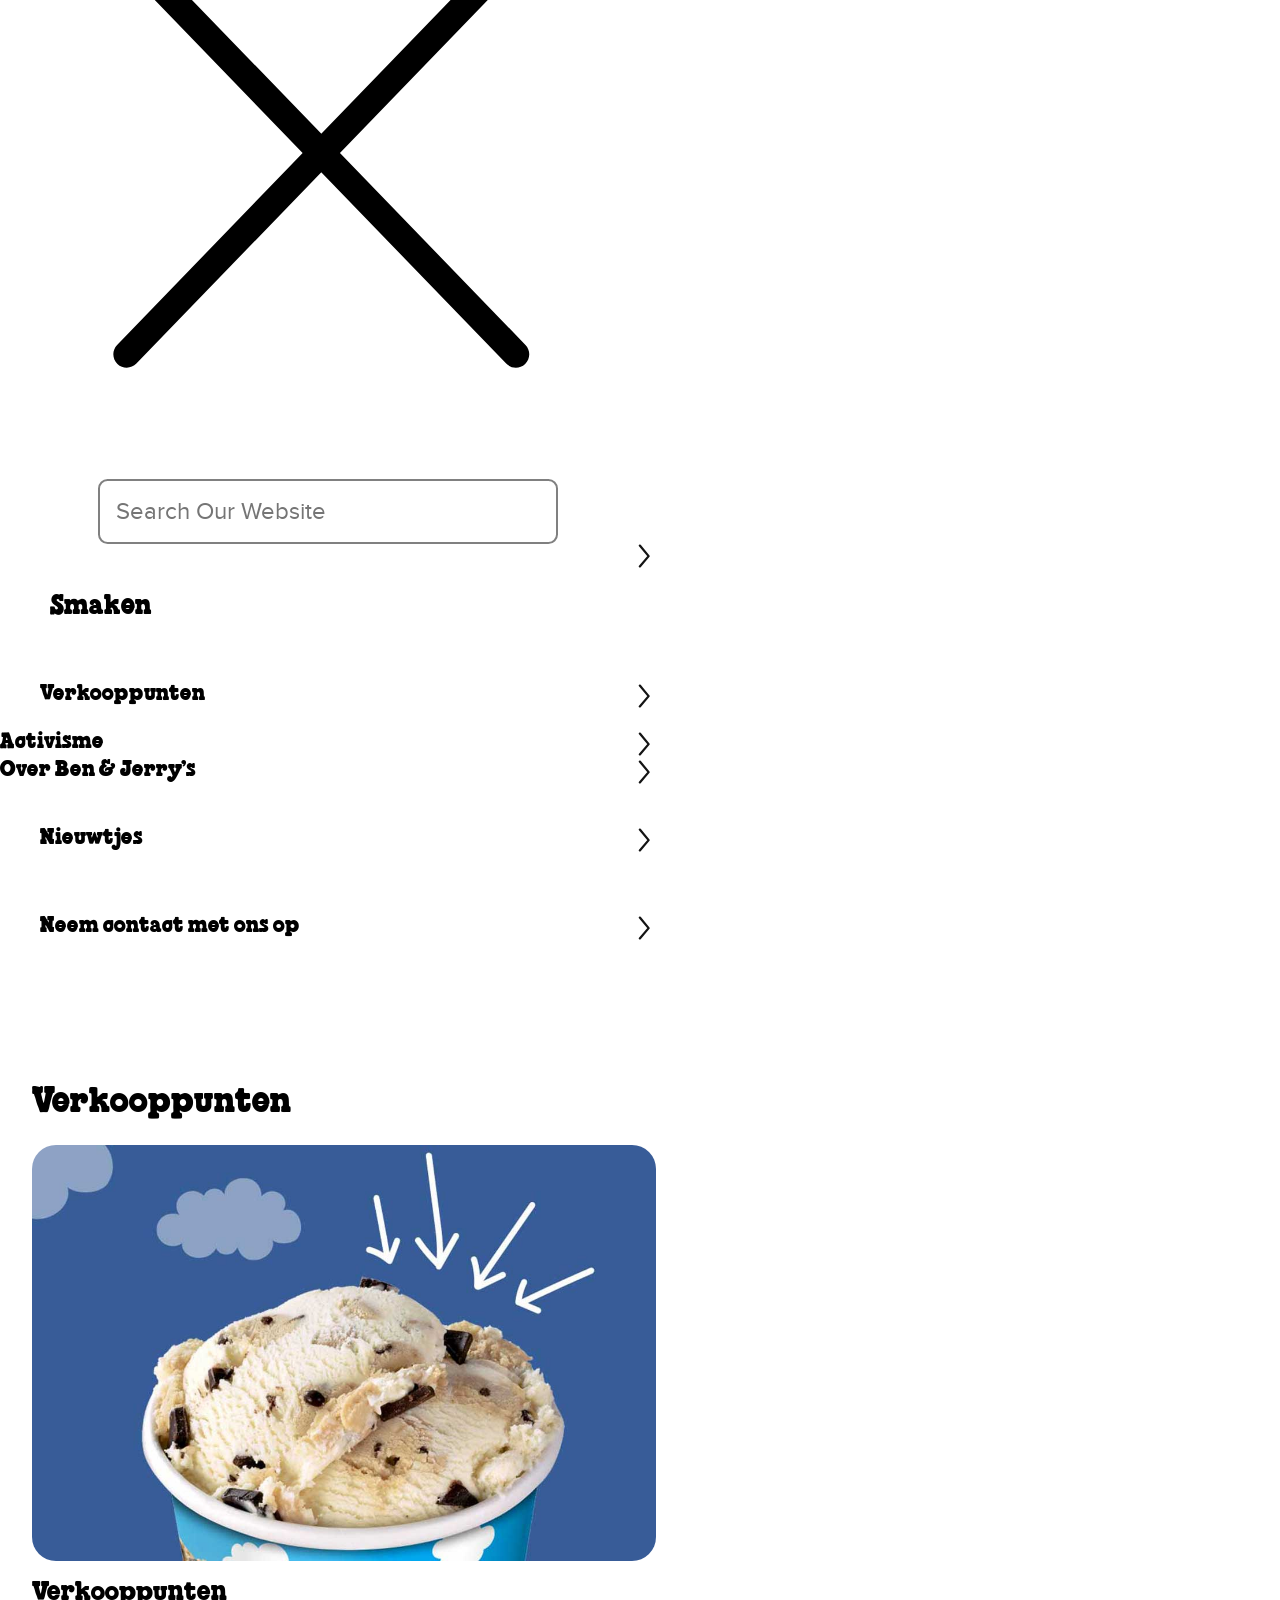
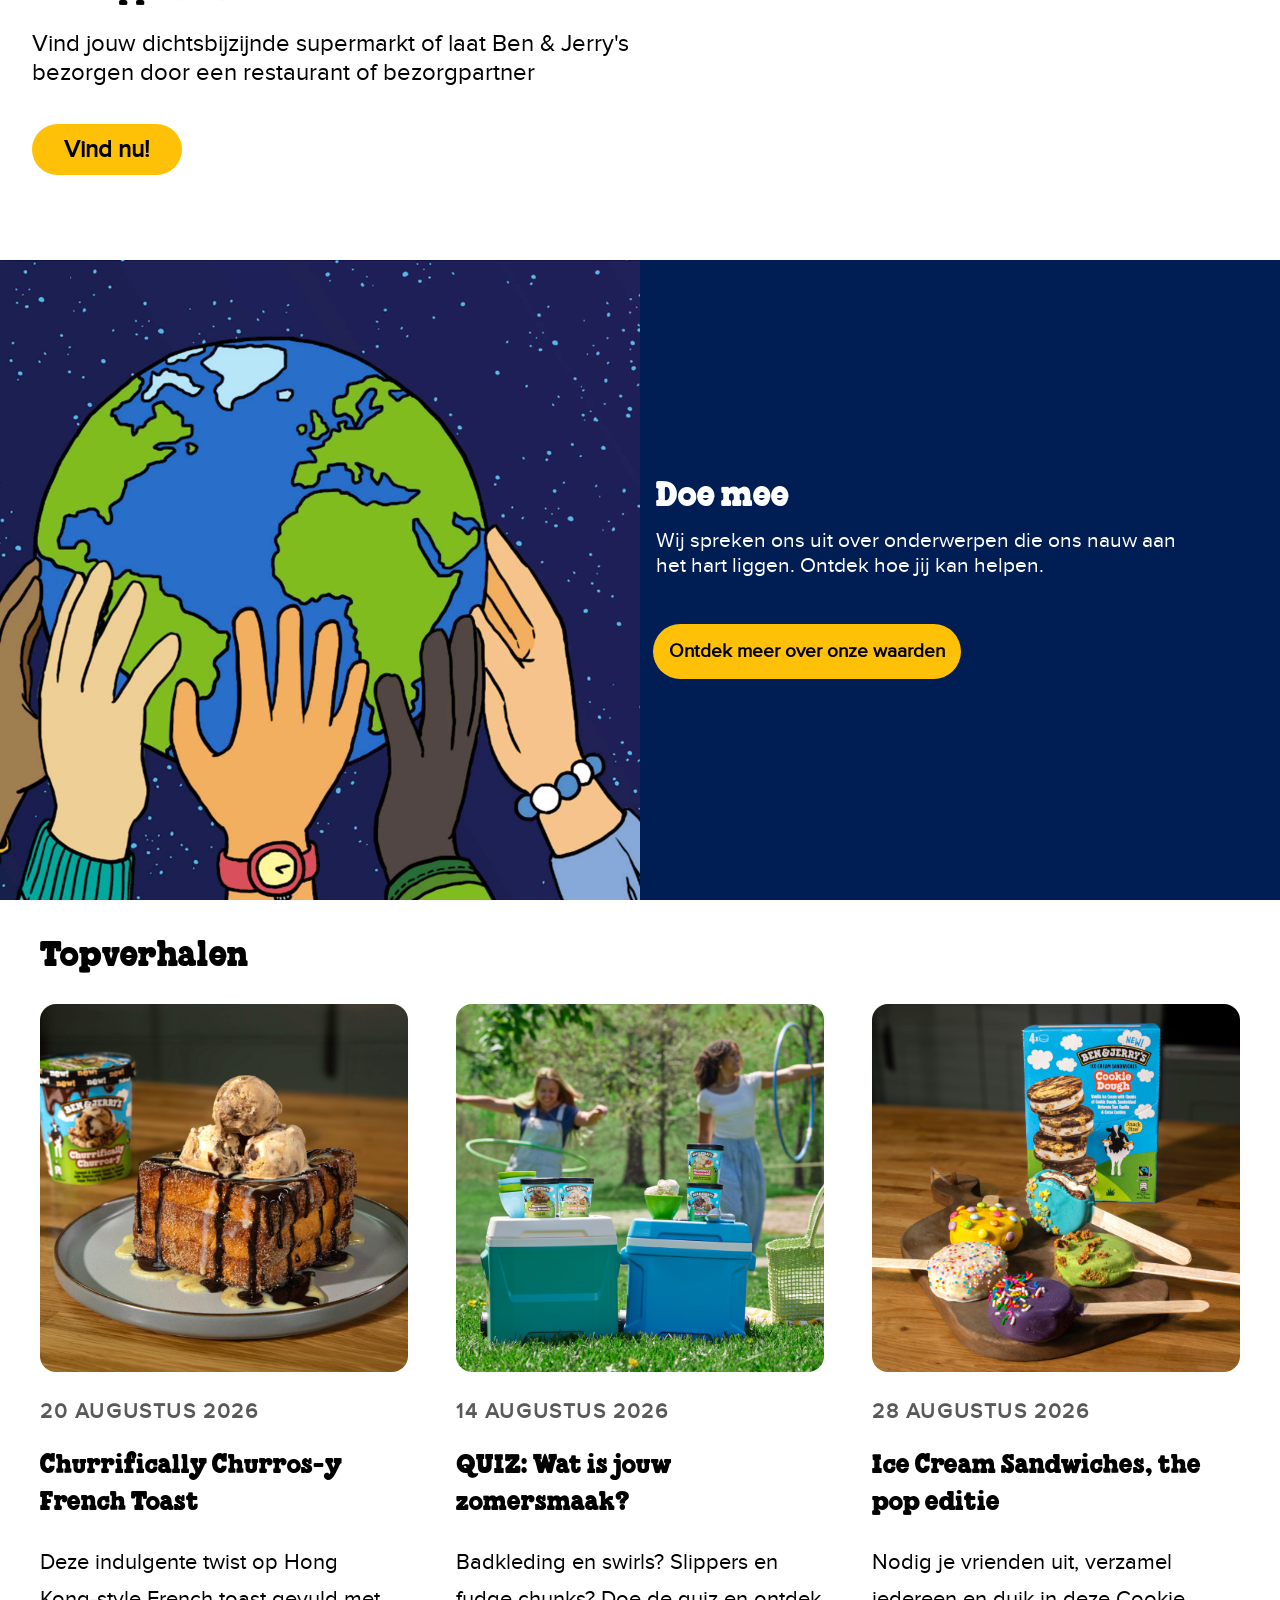
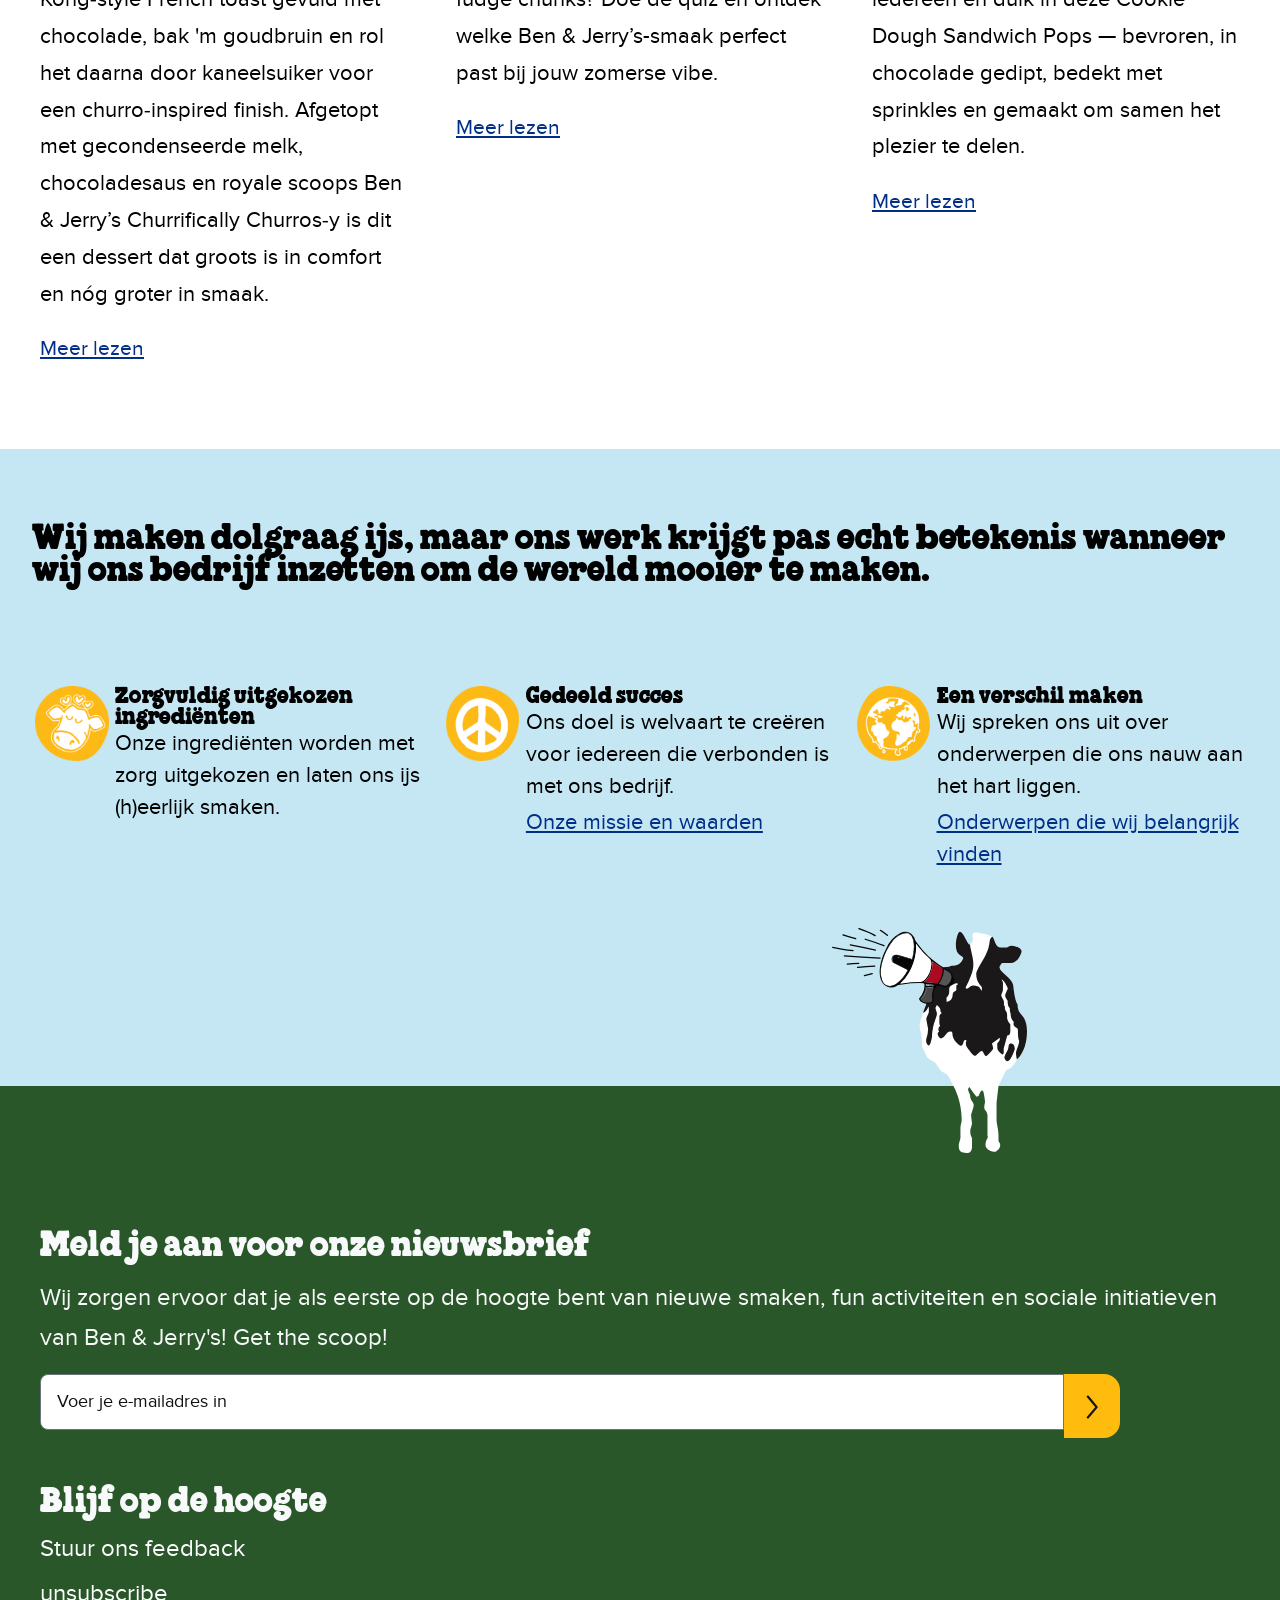
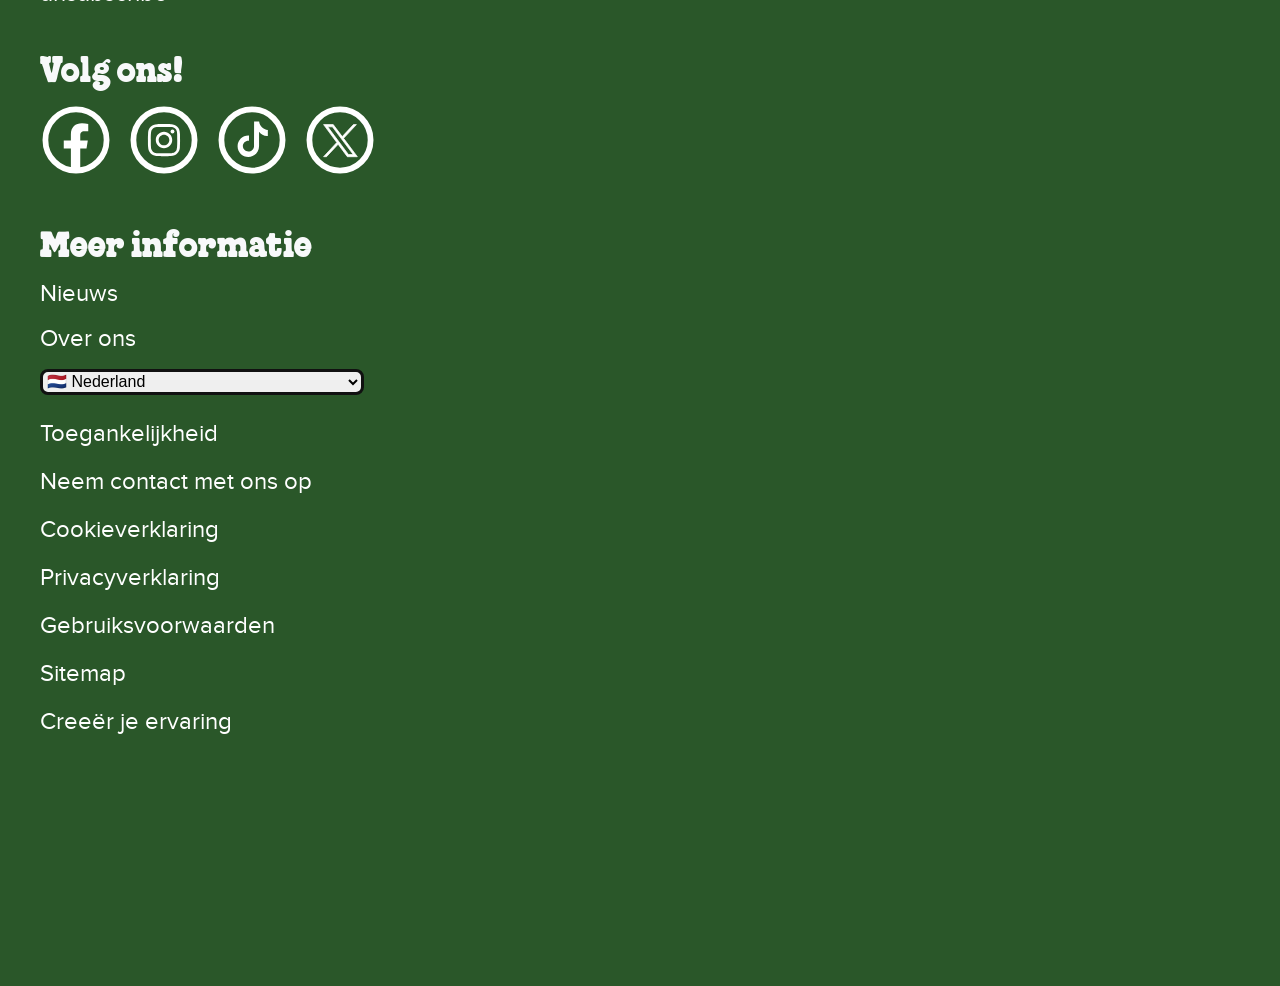
==== commit 823d43fe: "Add files via upload" ====
--- a/index.html
+++ b/index.html
@@ -17,21 +17,32 @@
 	<a href="#header">Ga naar de hoofdinhoud</a>
 	<header id="header">
 		<h1>Welkom bij de website van Ben & Jerry's</h1>
-		<a href="./index.html">
+		
+		<nav>
+			<a href="./index.html">
 				<img src="./images/logo.png" alt="Ben & Jerry's logo, ga naar home">
 			</a>
-		<nav>
-
-			<form action="./index.html">
-				<label for="Search"></label>
-				<input type="text" placeholder="Search Our Website" name="search">
-			</form>
+
+			<button aria-hidden="true">
+				<img src="./images/BJmenu.svg" alt="open menu">
+			</button>
+
+			<!-- Volgens de opdracht in codepen zijn de buttons niet relevant voor screenreaders -->
+			<button aria-hidden="true">
+				<img src="./images/BJclose.svg" alt="sluit menu">
+			</button>
 			
 			<ul>
+
+				<form action="./index.html">
+					<label for="Search"></label>
+					<input type="text" placeholder="Search Our Website" name="search">
+				</form>
+				
 					<li>
 						
 						<details>
-							<summary>Smaken</summary>
+							<summary><a href="./onzesmaken.html">Smaken</a></summary>
 							<ul>
 								<li>
 									<a href="./onzesmaken.html">Onze smaken</a>
@@ -109,23 +120,6 @@
 						<a href="#">Neem contact met ons op</a>
 					</li>
 
-					<button>
-					    <svg width="800px" height="800px" viewbox="0 0 64 64" xmlns="http://www.w3.org/2000/svg" stroke-width="3" stroke="#000000" fill="none"><line x1="7.68" y1="32" x2="56.32" y2="32"/><line x1="7.68" y1="15.97" x2="56.32" y2="15.97"/><line x1="7.68" y1="48.03" x2="56.32" y2="48.03"/></svg>
-					</button>
-
-					<!-- Vragen of de svg's relevant zijn voor de screenreader!! -->
-					<button>
-						<svg width="800px" height="800px" viewbox="0 0 1024 1024" fill="#000000" class="icon"  version="1.1" xmlns="http://www.w3.org/2000/svg"><path d="M176.662 817.173c-8.19 8.471-7.96 21.977 0.51 30.165 8.472 8.19 21.978 7.96 30.166-0.51l618.667-640c8.189-8.472 7.96-21.978-0.511-30.166-8.471-8.19-21.977-7.96-30.166 0.51l-618.666 640z" fill="" /><path d="M795.328 846.827c8.19 8.471 21.695 8.7 30.166 0.511 8.471-8.188 8.7-21.694 0.511-30.165l-618.667-640c-8.188-8.471-21.694-8.7-30.165-0.511-8.471 8.188-8.7 21.694-0.511 30.165l618.666 640z" fill="" /></svg>
-					</button>
-					
-					
-
-
-				
-				<!-- <img src="./images/BJmenu.svg" alt="Menu">
-                <img src="./images/BJclose.svg" alt="Close">
-                <img src="./images/BJsearch.svg" alt="Zoeken">
-				<img src="./images/BJclose.svg" alt="Close"> -->
 			</ul>
 
 		</nav>
